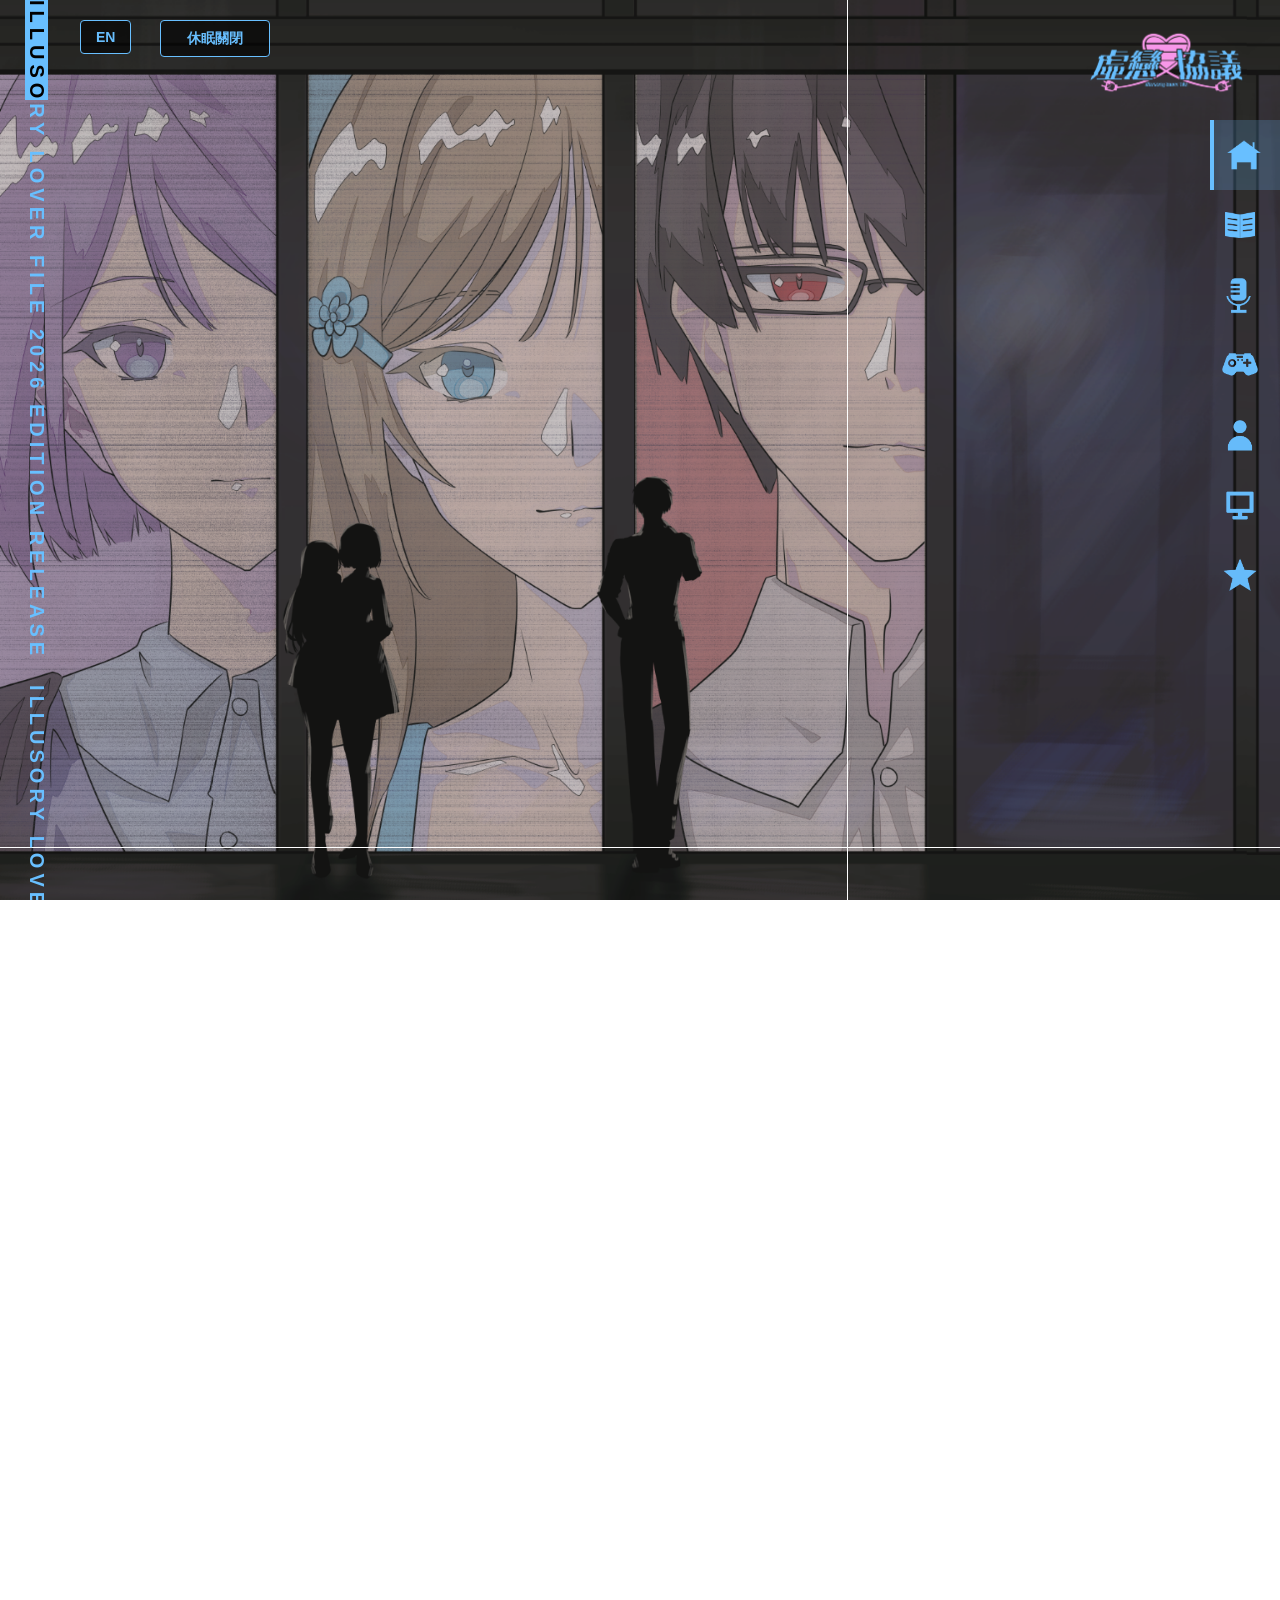
==== 作品導覽網頁/作品導覽網頁.html @ bc8a762a "Add files via upload" ====
<!DOCTYPE html>
 <!-- 宣告網頁為現代 HTML5 標準文件，強迫瀏覽器以最高標準模式進行排版與渲染 -->
<html lang="zh-TW">
<!-- 宣告網頁語言為繁體中文（台灣），有利於搜尋引擎爬蟲進行精準網頁分類 -->
<head>
    <!-- 開啟網頁標頭容器，用來存放全站的 Meta 設定、標題、外部樣式表與效能預解析通道 -->
    <meta charset="UTF-8"> <!-- 指定全網頁檔案編碼為國際標準的 UTF-8，徹底根除多國語言切換時可能發生的亂碼地雷 -->
    <meta name="viewport" content="width=device-width, initial-scale=1.0, viewport-fit=cover">
    <!-- 終極正確修正：徹底拔除 HTML 內部的 user-scalable 寫法，回歸最乾淨的標準 1.0 倍原尺寸視口宣告，將多點觸控防禦主權全權交棒給 JavaScript -->
    <title>虛戀協議作品導覽</title> <!-- 設定瀏覽器分頁與搜尋引擎搜尋結果中顯示的網頁主標題名稱 -->
    <!-- ==========================================
         行動端全螢幕應用程式與系統狀態列設定
         ========================================== -->
    <meta name="mobile-web-app-capable" content="yes"> <!-- 行動端應用程式核心：允許網頁在加入主畫面後以獨立的 WebApp 模式運行，100% 解鎖全螢幕 -->
    <meta name="apple-mobile-web-app-status-bar-style" content="black-translucent"> <!-- iOS 專用防線：將 iPhone 頂部狀態列改為半透明，讓網頁大背景向上填滿至螢幕頂端 -->
    <!-- ==========================================
         外部資源引入與最高優先權背景圖預載通道
         ========================================== -->
    <link rel="apple-touch-icon" href="./icon/LOGO_1.png"> <!-- iOS 專用桌布圖示：指派使用者將此網頁「加入主畫面」時出現在手機桌面上的專屬圖示路徑 -->
    <link rel="stylesheet" href="./style.css"> <!-- 引入全站的核心外部樣式表檔案，載入剛剛優化好的 RWD 媒體查詢與吸附排版 -->
    <link rel="preload" as="image" href="./info/遊戲主視覺.png" fetchpriority="high"> <!-- 效能金鑰：命令瀏覽器在解析 HTML 的第一時間以最高優先權提前下載主視覺大圖 -->
    <!-- ==========================================
         全站非同步媒體來源之網路網域預解析（DNS Prefetch）
         ========================================== -->
    <link rel="dns-prefetch" href="//rss.soundon.fm"> <!-- 網路預解析：提前解析 SoundOn RSS 網域的 DNS，縮短後續非同步音訊抓取時的網路交握延遲 -->
    <link rel="dns-prefetch" href="//storage.soundon.fm"> <!-- 網路預解析：提前解析 SoundOn 實體音訊儲存網域的 DNS，保障 Podcast 切換或首次放音時秒開 -->
    <link rel="dns-prefetch" href="//i.scdn.co"> <!-- 網路預解析：提前解析 Spotify 託管封面圖網域的 DNS，確保 RSS 載入後單集封面圖片的下載快速通道不塞車 -->
</head> <!-- 結束網頁標頭容器，瀏覽器解析至此將正式完成所有初始化預加載設定，準備進入 body 實體內容 -->

<body>

    <!-- ==========================================
     * 橫向引導提示遮罩：初始全域埋線骨架（全通用 JS 圖片動態加載相容版）
     * ========================================== -->
    <div id="orientation-shield" class="screen-orientation-mask">
        <div class="shield-message-box">
            <!-- ⚡ 終極正確新增：埋入一個帶有唯一 ID 且 src 為空的純淨圖片標籤，用來完美承接 JavaScript 的開局動態載入防線，HTML 內 0% 絕不寫死任何固定圖片路徑 -->
            <img id="shieldIconNode" alt="rotate hint" class="shield-icon-img">
            <p id="shieldTextNode" class="shield-text"></p>
        </div>
    </div>

    <!-- 開啟網頁實體... -->
    <!-- 開啟網頁實體內容主體，瀏覽器將開始在此容器內部渲染所有使用者可見的前端互動元件 -->
    <!-- ==========================================
         全站核心底層：固定背景層與圖層外殼
         ========================================== -->
    <div class="fixed-bg" id="bg"></div> <!-- 建立全站固定背景層，搭配 ID 供 JavaScript 依頁面滾動動態切換亮度濾鏡 -->
    <!-- ==========================================
         全域語系管理器：單顆多國語言循環切換按鈕
         ========================================== -->
    <button id="langToggleBtn" onclick="window.LangManager.toggleLanguage()"></button> <!-- 建立語系切換按鈕，綁定點擊事件以非同步驅動全域語言管理器執行循環切換與重新渲染 -->
    <!-- 獨立不休眠按鈕：文字框保持純淨，完全交給 JS 進行動態指派 -->
    <div id="wakeLockBtn" class="wakelock-toggle-btn">
        <span class="wakelock-text"></span>
    </div>


    <!-- ==========================================
         側邊無縫滾動進度條與雙軌跑馬燈文字容器
         ========================================== -->
    <div class="side-marquee">
        <!-- 開啟左側跑馬燈大外框容器，在 CSS 中鎖定極窄寬度以強制文字呈現單排垂直直書排版 -->
        <div id="marquee-indicator"></div> <!-- 建立垂直滾動百分比指示器方框，搭配 CSS 混合模式與 JS 位移實現交疊自動反色特效 -->

        <div class="marquee-track">
            <!-- 開啟垂直文字捲動軌道，在 CSS 中綁定動畫以執行 25 秒的匀速垂直循環拉動 -->
            <div id="marquee-content"></div> <!-- 建立跑馬燈主文字容器，供 JavaScript 透過 textContent 高效注入拼接 10 次的超長多國語言文本 -->
            <div id="marquee-content-clone"></div> <!-- 建立跑馬燈鏡像文字容器，供 JavaScript 注入完全相同的超長文字以達成 100% 視覺無縫循環滾動 -->
        </div> <!-- 結束文字捲動軌道容器 -->
    </div> <!-- 結束側邊跑馬燈大外框容器 -->
    <!-- ==========================================
         獨立 LOGO 顯示盒：綁定點擊開關導覽列事件
         ========================================== -->
    <div class="logo-box" id="logoBtn" style="cursor: pointer;">
        <!-- 建立右上角 LOGO 盒子，綁定 ID 與手勢游標以供 JavaScript 註冊導覽列開合點擊事件 -->
        <img src="./icon/LOGO_1.png" alt="LOGO"> <!-- 嵌入 LOGO 實體圖片，搭配 CSS 自動 100% 填滿外層 180 像素的 logo-box 容器 -->
    </div> <!-- 結束獨立 LOGO 顯示盒 -->
    <!-- ==========================================
         右側導覽列容器：智慧型多語系選單
         ========================================== -->
    <nav id="nav-container">
        <!-- 開啟右側導覽列大框架，搭配 ID 供選單自由收縮核心進行 nav-open 樣式類別的動態切換 -->
        <div class="nav-links" id="navList"></div> <!-- 建立導覽連結清單的實體容器，由 JavaScript 的 renderNav 函式依語系首次載入時動態注入 HTML 骨架 -->
    </nav> <!-- 結束右側導覽列容器 -->
    <!-- ==========================================
         分頁內容大外殼與實體頁面區塊設定
         ========================================== -->
    <div id="scroll-wrapper">
        <!-- 開啟全站分頁內容的總包裹外殼，集中管理內部的多個滾動吸附頁面 -->
        <section id="sec0"></section> <!-- 1. Home (純背景)：建立第 0 頁純景觀首頁，作為網頁開啟時的首次載入與雙重動畫幀強制歸位鎖定點 -->

        <section id="sec1">
            <!-- 開啟第 1 頁策展理念分頁，在 CSS 中強制鎖定 100vh 滿版高度並對齊垂直吸附點 -->
            <div class="content-box">
                <!-- 開啟全站通用內容方框，在 CSS 中鎖定深色半透明背景、圓角與 0.8 秒平滑進場貝氏曲線動畫 -->
                <h1>策展理念</h1> <!-- 建立策展理念主標題，由 JavaScript 首次載入或語系改變時透過 textContent 自動改寫純文字 -->
                <p class="sub-title">Team Overview & Vision</p> <!-- 建立副標題文字標籤，在 CSS 中微調負外邊距以向上拉近與大標題的視覺階層距離 -->
                <p class="p-text">這裡填寫原本的簡介內文敘述...</p> <!-- 建立介紹內文段落標籤，在 CSS 中設定 1.7 倍行高與左右對齊，供 JavaScript 指派多國語言長文本 -->
            </div> <!-- 結束內容方框 -->
        </section> <!-- 結束第 1 頁策展理念分頁 -->
        <!-- ==========================================
        分頁內容中的 sec2 部分：Podcast 節目展示分頁
        ========================================== -->
        <section id="sec2">
            <!-- 開啟第 2 頁 Podcast 節目分頁，在 CSS 中強制鎖定 100vh 滿版高度並對齊垂直吸附點 -->
            <div class="content-box">
                <!-- 開啟內容方框，在 CSS 中鎖定深色半透明背景與 0.8 秒平滑進場貝氏曲線動畫 -->
                <h1 id="podcastSectionTitle"></h1> <!-- 建立大標題節點，搭配唯一 ID 供 JavaScript 在畫面重繪時透過 textContent 自動注入當前語系文字 -->

                <div class="podcast-wrapper" id="podcast-container">
                    <!-- 建立 Podcast 列表大框架，搭配 ID 供 JavaScript 的 renderPodcastList 函式依語系自動渲染清單與原生播放器 -->
                    <p style="color: #666; padding: 20px;">載入中...</p> <!-- 建立初始佔位文字段落，在 RSS 非同步資料流讀取完成前作為緩衝提示，隨後會被 innerHTML 完全覆蓋 -->
                </div> <!-- 結束 Podcast 列表大框架 -->
            </div> <!-- 結束內容方框 -->
        </section> <!-- 結束第 2 頁 Podcast 節目分頁 -->
        <!-- ==========================================
        分頁內容中的 sec3 部分：遊戲介紹分頁
        ========================================== -->
        <section id="sec3">
            <!-- 開啟第 3 頁遊戲介紹分頁，在 CSS 中強制鎖定 100vh 滿版高度並對齊垂直吸附點 -->
            <div class="content-box">
                <!-- 開啟內容方框，在 CSS 中鎖定深色半透明背景與 0.8秒平滑進場貝氏曲線動畫 -->
                <h1>遊戲介紹</h1> <!-- 建立遊戲介紹主標題，由 JavaScript 首次載入或語系改變時透過 textContent 自動改寫純文字 -->
                <p class="sub-title">Team Overview & Vision</p> <!-- 建立副標題文字標籤，在 CSS 中微調負外邊距以向上拉近與大標題的視覺階層距離 -->
                <p class="p-text">這裡填寫原本的簡介內文敘述...</p> <!-- 建立介紹內文段落標籤，在 CSS 中設定 1.7 倍行高與左右對齊，供 JavaScript 指派多國語言長文本 -->
            </div> <!-- 結束內容方框 -->
        </section> <!-- 結束第 3 頁遊戲介紹分頁 -->
        <!-- ==========================================
         分頁內容中的 sec4 部分：角色介紹分頁
         ========================================== -->
        <section id="sec4">
            <!-- 開啟第 4 頁角色介紹分頁，在 CSS 中強制鎖定 100vh 滿版高度並對齊垂直吸附點 -->
            <div class="content-box" id="char-content">
                <!-- 開啟內容方框並綁定 ID，作為 JavaScript 初始化時灌入克隆結構的實體目標容器 -->
                <!-- JS 會將填充好的模板放入這裡 -->
            </div> <!-- 結束內容方框 -->
        </section> <!-- 結束第 4 頁角色介紹分頁 -->
        <!-- ==========================================
         角色區獨立模板宣告：HTML5 離線網頁範本結構
         ========================================== -->
        <template id="char-template">
            <!-- 宣告獨立模板，綁定 ID 供 JavaScript 的 renderChar 函式在網頁首次載入時執行深層克隆 -->
            <h1 class="char-section-title">角色展示</h1> <!-- 建立功能標題，在 CSS 中已設定為 display: none 以在畫面上完美隱藏 -->
            <div class="char-layout">
                <!-- 開啟角色展示主佈局，在 CSS 中設定相對定位、1100 像素最大寬度與 pointer-events 穿透鎖 -->
                <div class="char-img-side">
                    <!-- 開啟角色大圖展示區，在 CSS 中設定絕對定位與 bottom 負值，強迫立繪巨幅下沉呈現 -->
                    <img class="main-img" src="" alt="character"> <!-- 建立大立繪圖片標籤，搭配 CSS 硬體加速與優化對比度，供 JS 動態更新 src 路徑 -->
                </div> <!-- 結束角色大圖展示區 -->
                <div class="char-info-side">
                    <!-- 開啟右側毛玻璃資訊窗，在 CSS 中設定 15 像素平滑模糊、左側主題藍裝飾條與高強度半透明背景 -->
                    <h2 class="char-name-title"></h2> <!-- 建立角色名字標題，在 CSS 中設定 42 像素極粗字體與外發光陰影，供 JS 透過 textContent 寫入內容 -->
                    <p class="p-text char-intro"></p> <!-- 建立介紹與台詞段落，融合通用內文樣式，在 CSS 中設定 1.8 倍行高與 inter-word 單字兩端對齊 -->
                </div> <!-- 結束角色介紹資訊窗 -->
            </div> <!-- 結束角色展示主佈局 -->
            <div class="char-btn-wrap"></div> <!-- 建立頭像切換按鈕群組容器，在 CSS 中設定 100% 垂直置中與 pointer-events: auto 開放點擊 -->
        </template> <!-- 結束角色區獨立模板宣告 -->
        <!-- ==========================================
             分頁內容中的 sec5 部分：遊戲 A 展示分頁
             ========================================== -->
        <section id="sec5" class="game-zero">
            <!-- 開啟第 5 頁遊戲 A 展示分頁，在 CSS 中強制鎖定 100vh 滿版高度並對齊垂直吸附點 -->
            <div class="content-box game-container-box">
                <!-- 開啟內容方框並疊加容器類別，作為 JavaScript 的 renderGameDemoVideos 函式在首次載入時動態注入影片結構的目標容器 -->
                <h1 class="game-title">視覺小說展示</h1> <!-- 建立大標題節點，搭配 CSS 絕對定位與 translateX 鎖定在容器頂部，供 JS 動態更換為多國語言文字 -->
                <!--<div class="game-embed-viewport">--> <!-- 遭註解掉的內容：預留給未來 iframe 動態內嵌遊戲的網頁視窗包裹容器，目前不啟用 -->
                <!-- 遊戲會直接在這裡加載 --> <!-- 單行註解：說明未來 iframe 遊戲框架的載入進入點 -->
                <!--<iframe id="game-frame-5" allow="autoplay; microphone; camera; focus-without-user-activation" src="..."></iframe>--> <!-- 遭註解掉的內容：預留給遊戲 A 的實體 iframe 標籤與音訊權限設定，目前不啟用 -->

            </div> <!-- 結束內容方框 -->
        </section> <!-- 結束第 5 頁遊戲 A 展示分頁 -->
        <!-- ==========================================
             分頁內容中的 sec6 部分：遊戲 B 展示分頁
             ========================================== -->
        <section id="sec6">
            <!-- 開啟第 6 頁遊戲 B 展示分頁，在 CSS 中強制鎖定 100vh 滿版高度並對齊垂直吸附點 -->
            <div class="content-box game-container-box">
                <!-- 開啟內容方框並疊加容器類別，作為 JavaScript 的 renderGameDemoVideos 函式在首次載入時動態注入影片結構的目標容器 -->
                <h1 class="game-title">寂寞流星雨展示</h1> <!-- 建立大標題節點，搭配 CSS 絕對定位與 translateX 鎖定在容器頂部，供 JS 動態更換為多國語言文字 -->
                <!--<div class="game-embed-viewport">
                    <iframe id="game-frame-6" allow="autoplay; microphone; camera; focus-without-user-activation" src="..."></iframe>

                </div>-->
                <!-- 以上四行皆遭註解：預留給遊戲 B（寂寞流星雨）的 iframe 實體網頁載入外殼與權限宣告，目前不啟用 -->
            </div> <!-- 結束內容方框 -->
        </section> <!-- 結束第 6 頁遊戲 B 展示分頁 -->
        <!--<section id="sec7">
            <div class="content-box" id="staff-content">-->
        <!-- JS 會將內容渲染至此 -->
        <!--</div>
        </section>-->
    </div> <!-- 完美閉合：上一輪開頭定義的 <div id="scroll-wrapper"> 全站分頁內容總包裹大外殼，將所有滿版 section 順利收入同一個捲動作用域中 -->
    <!-- ==========================================
         核心控制組件：依序引入獨立多國語言與主網頁互動邏輯腳本
         ========================================== -->
    <script src="./config.js"></script> <!-- 核心優化：優先加載多國語言與語系管理核心設定檔，在全域 window 物件上搶先初始化完備 translations 與 LangManager 資源 -->
    <script src="./script.js"></script> <!-- 核心優化：隨後加載主網頁前端核心互動邏輯腳本，0 秒接收 languageChanged 事件通知並啟動全站 DOM 樹的調度渲染 -->

</body> <!-- 閉合網頁實體內容主體容器，全站所有 HTML 骨架與功能節點在此正式宣告加載完畢，完成瀏覽器的物理像素繪製 -->
</html>
---- 作品導覽網頁/style.css ----
/* ==========================================
 * 全站基礎樣式初始化與盒模型設定
 * ========================================== */
* {
    margin: 0; /* 清除元素原生外邊距 */
    padding: 0; /* 清除元素原生內邊距 */
    box-sizing: border-box; /* 寬高計算涵蓋邊框內邊距，防止撐破排版 */
    font-family: "Microsoft JhengHei", sans-serif; /* 全站優先微軟正黑體，降級採用常規無襯線字體 */
    scroll-behavior: smooth; /* 點擊導覽連結時啟用原生平滑捲動 */
}

/* ==========================================
 * 網頁主體設定：滿版高度鎖（復原滾輪吸附關鍵）
 * ========================================== */
html, body {
    height: 100%; /* 強制鎖定 100% 視窗高度，復原並防止滾輪吸附失效 */
    width: 100%; /* 強制鎖定 100% 視窗寬度，限制全站大框架範圍 */
    margin: 0; /* 清除 html 與 body 根節點的外邊距 */
    padding: 0; /* 清除 html 與 body 根節點的內邊距 */
    scroll-snap-type: y mandatory; /* 開啟 Y 軸垂直方向強制滿版吸附，對齊頁面邊界 */
    scroll-behavior: smooth; /* 再次宣告平滑滾動，雙重確保點擊跳轉保有流暢滑行感 */
    -webkit-overflow-scrolling: touch; /* iOS 行動端專用防禦鎖：優化並開啟彈性慣性滑動 */
    overflow-y: auto; /* 允許 Y 軸滾動，確保吸附核心與 JS 監控精準抓取滾輪事件 */
    overflow-x: hidden; /* 隱藏 X 軸溢出，100% 根除網頁左右晃動與碎圖的致命地雷 */
    cursor: default; /* 設定預設游標，修正 iOS 全景當作可點擊物件時的渲染判定 */
    -webkit-tap-highlight-color: transparent; /* 徹底抹除 iOS/Android 觸控點擊背景時原生的半透明藍黑陰影塊 */
    /* 觸控選取隔離鎖：強制全平台瀏覽器沒收文字反藍全選複製的主權，徹底根除連點時引發的生硬網頁反白破綻 */ 
    -webkit-user-select: none; /* 針對蘋果行動端與電腦端核心：強勢沒收 iPhone 與 Mac 的觸控文字長按反白選取特權 */
    -moz-user-select: none; /* 針對火狐核心：強勢沒收火狐瀏覽器的文字反白選取特權 */
    -ms-user-select: none; /* 針對微軟舊版核心：強勢沒收舊款網頁引擎的文字反白選取特權 */
    user-select: none; /* 全平台標準規範：強制全站文字與按鈕呈現不可被複製選取的實體遊戲介面高質感 */
}

img {
    /* ❌ 徹底關閉 iOS / Safari 長按圖片時彈出的「儲存、複製、分享」原生系統選單 */
    -webkit-touch-callout: none !important;
    /* ❌ 禁用全平台使用者的圖片選取與滑鼠拖曳行為（防止拖跑或選取藍底） */
    -webkit-user-select: none !important;
    user-select: none !important;
}


/* ==========================================
 * 區塊設定：必須為滿版且具備吸附對齊點
 * ========================================== */
section, .section {
    height: 100vh; /* 強制每一個區塊嚴格等於 100% 視窗高度，復原並保障滾輪能精準吸附 */
    width: 100%; /* 強制區塊寬度限制為 100% 滿版，防止排版橫向溢出 */
    scroll-snap-align: start; /* 設定 CSS 滿版吸附的對齊點為該區塊的頂端 */
    scroll-snap-stop: always; /* 移動端專用防禦鎖：強迫滾輪滑動時停留在當前頁面，防止 iOS 快速滑動直接連跳數頁 */
    box-sizing: border-box; /* 內部元件寬高計算涵蓋邊框與內邊距，雙重保險確保內部排版正常 */
}

/* ==========================================
 * 固定背景層（iOS 像素級秒開、零塞車終極版）
 * ========================================== */
.fixed-bg {
    position: fixed; /* 將背景層死死固定在視窗最頂層，不隨網頁滾動而發生位移 */
    top: 0; /* 固定在視窗最頂端（Y軸坐標為 0） */
    left: 0; /* 固定在視窗最左端（X軸坐標為 0） */
    width: 100vw; /* 強制寬度完全覆蓋瀏覽器的 100% 視窗寬度 */
    height: 100vh; /* 強制高度完全覆蓋瀏覽器的 100% 視窗高度 */
    z-index: 0; /* 設定層級為 0，作為底層框架容器 */
    pointer-events: none; /* 穿透鎖定：讓滑鼠與觸控事件完全穿透此圖層，防止攔截下方的網頁點擊與滾動 */
    transition: filter 1s ease; /* 完美保留：設定濾鏡在 1 秒內平滑漸變，確保原本的背景淡入或亮度切換特效完美運作 */
    filter: brightness(1.5); /* 初始設定背景亮度濾鏡為 1.5 倍（150% 亮度） */
    -webkit-transform: translate3d(0, 0, 0); /* 針對 Safari/iOS 核心強迫啟用 GPU 硬體加速，為圖片渲染開路 */
    transform: translate3d(0, 0, 0); /* 針對現代瀏覽器強迫啟用 3D 硬體加速，徹底杜絕畫面滾動時的閃爍與卡頓 */
}

    /* ==========================================
 * 終極防禦核心：利用偽元素把大圖死死焊在獨立圖層中
 * ========================================== */
    .fixed-bg::before {
        content: ""; /* 初始化偽元素必備的空內容欄位 */
        position: absolute; /* 將偽元素設定為絕對定位，死死貼合父層大框架 */
        top: 0; /* 貼齊容器最頂端 */
        left: 0; /* 貼齊容器最左端 */
        width: 100%; /* 寬度 100% 完美覆蓋父層 */
        height: 100%; /* 高度 100% 完美覆蓋父層 */
        background: url('./info/遊戲主視覺.png') no-repeat center center/cover; /* 關鍵修正：圖片網址改寫在這裡！設定背景圖不重複、置中對齊且自動等比例滿版覆蓋 */
        background-attachment: scroll; /* 關鍵修正：使用 scroll 屬性，徹底切斷 iOS 特有的 background-attachment: fixed 滾動重繪陷阱，記憶體消耗直接降到 0 */
        -webkit-transform: translate3d(0, 0, 0); /* 強迫 iPhone 針對這張主視覺大圖單獨啟用獨立的 GPU 圖層特效渲染 */
        transform: translate3d(0, 0, 0); /* 強迫現代瀏覽器針對偽元素啟用 3D 硬體加速，保障滾動效能 */
        image-rendering: -webkit-optimize-contrast; /* 針對 Safari/WebKit 核心強制啟用對比度快取優化，讓背景圖片在高解析度螢幕下顯得極致銳利清晰 */
        z-index: -1; /* 將圖片層級壓在偽元素內部最底層，防止遮擋 any 前景物件 */
    }

/* ==========================================
 * 轉向提示遮罩：初始全域隱形狀態
 * ========================================== */
#orientation-shield {
    position: fixed; /* 將提示遮罩固定在螢幕特定座標，不隨網頁滾動位移 */
    top: 0; /* 貼齊視窗最頂端 */
    left: 0; /* 貼齊視窗最左端 */
    width: 100vw; /* 強制遮罩寬度佔滿 100% 視窗物理寬度 */
    height: 100vh; /* 強制遮罩高度佔滿 100% 視窗物理高度 */
    background: #0d0d0d; /* 賦予極致深色純黑背景，完美遮擋後方的遊戲主要呈現內容 */
    z-index: 9999; /* 設定層級為極高的 9999，確保其能霸道地浮在全站所有導覽列與實機影片之上 */
    display: none; /* 預設在常規寬螢幕或橫屏環境下完全隱形不見，不干涉任何桌機測試 */
    align-items: center; /* 水平軸絕對置中，維持提示文字的視覺重心平穩 */
    justify-content: center; /* 垂直軸絕對置中，維持提示文字的視覺重心平穩 */
}

/* ⚡ 終極正確新增：提示內容包裹盒子，強迫內部動態生成的圖片與文字垂直上下堆疊編排 */
.shield-message-box {
    display: flex; /* 啟用彈性盒子佈局，集中管理內部的提示圖片與多語系文字 */
    flex-direction: column; /* 強制軸向為垂直縱向排列，讓去背提示圖與下方文字永遠保持流暢的上下排隊結構 */
    align-items: center; /* 強迫內部的圖片與文字在水平方向絕對居中對齊，徹底根除左右錯位破版 */
}

/* ⚡ 終極正確新增：提示去背圖片專屬尺寸防護鎖，物理鎖定寬度與下邊距呼吸空間 */
.shield-icon-img {
    width: 80px; /* 尺寸防護優化：強制規範去背提示圖片的寬度為 80 像素，可根據您的視覺喜好自由微調此大小數值 */
    height: auto; /* 保持高度依比例自動縮放，確保不規則去背素材絕對不發生 any 擠壓拉伸變形 */
    margin-bottom: 18px; /* 設定下方外邊距 18 像素，與下方即時注入的多語系純文字拉開最舒適大氣的閱讀間距 */
    display: block; /* 轉為區塊元素，消除圖片底部原生的微小間隙縫隙 */
}

.shield-text {
    color: #68BFFF; /* 將提示警示文字的字體顏色指派為標誌性的霓虹主題藍色 */
    font-size: 16px; /* 設定提示字型大小為精緻、清晰的 16 像素 */
    font-weight: bold; /* 字體設定為粗體，增加警示視覺分量 */
    text-align: center; /* 強迫文字水平居中編排 */
    letter-spacing: 2px; /* 設定字距為 2 像素，留出舒適的呼吸感 */
}

/* ==========================================
 * 終極正確相容：當瀏覽器偵測到裝置寬高比例小於等於 1.3 : 1（包含正方形 1:1、完全直屏）時
 * ========================================== */
@media screen and (max-aspect-ratio: 13/10) {
    #orientation-shield {
        display: flex; /* 提早判定優化：利用最大寬高比例裁切鎖，只要畫面一縮到正方形或接近直立，0 秒立刻提前霸道彈出純黑遮罩 */
    }
}

/* ==========================================
 * 單顆語系切換按鈕：左上方固定定位
 * ========================================== */
#langToggleBtn {
    position: fixed; /* 將按鈕死死固定在螢幕特定坐標，不隨全網頁滾動而發生位移 */
    top: 20px; /* 距離視窗最頂端 20 像素 */
    left: 80px; /* 改為距離螢幕左側 80 像素，完美避開最左側可能被干涉的區域 */
    z-index: 9999; /* 確保按鈕層級居於最高權限，永遠浮在網頁所有元素與導覽列的最上層 */
    padding: 8px 15px; /* 設定按鈕的精緻內邊距，提供合適的觸控與視覺點擊範圍 */
    font-size: 14px; /* 設定按鈕文字大小為 14 像素 */
    font-weight: bold; /* 設定字體粗細為粗體，提升多國語言的可讀性 */
    color: #68BFFF; /* 主題藍色文字：設定按鈕預設的精緻霓虹藍文字顏色 */
    background: rgba(0, 0, 0, 0.6); /* 半透明黑背景，完美融入深色主題並確保在各種背景下文字都清晰可見 */
    border: 1px solid #68BFFF; /* 設定 1 像素寬的主題藍細邊框，增添賽博龐克科技質感 */
    border-radius: 4px; /* 設定 4 像素的微圓角，讓按鈕邊框顯得扎實內斂 */
    cursor: pointer; /* 當滑鼠懸停於按鈕上方時，游標自動切換為點擊型手指圖示 */
    transition: all 0.2s ease; /* 加上平滑的過渡動畫：設定所有樣式屬性在 0.2 秒內以緩和曲線觸發變色反饋 */
}

    /* ==========================================
 * 按鈕交互狀態：滑鼠懸停與 iOS 點擊時的視覺反饋
 * ========================================== */
    #langToggleBtn:hover {
        background: #68BFFF; /* 當滑鼠懸停或觸碰點擊時，按鈕背景立刻填滿主題霓虹藍色 */
        color: #000; /* 當滑鼠懸停或觸碰點擊時，內文顏色同步轉為純黑色以產生高對比反差 */
    }

/* ==========================================
 * 獨立不休眠按鈕：左上方固定定位（內建固定尺寸與 transform 調整面板）
 * ========================================== */
#wakeLockBtn {
    position: fixed; /* 100% 複製語系鈕：死死固定在螢幕特定坐標，不隨網頁滾動移位 */
    top: 20px; /* 100% 複製語系鈕：高度距離視窗最頂端 20 像素 */
    left: 80px; /* 100% 複製語系鈕：起跑點距離螢幕左側 80 像素 */
    z-index: 9999; /* 100% 複製語系鈕：確保權限最高，永遠浮在網頁所有元素最上層 */
    /* 專屬排版調整面板（請直接修改下方數值進行物理位移與縮放）：
       1. translate(60px, 0px) ：第一個控制左右，因為左側語言鈕有寬度，此處預設填入 60px 直接將按鈕往右推開，完美避開重疊。
       2. scale(1.0)          ：控制按鈕整體的放大與縮小。 */
    transform: translate(80px, 0px) scale(1.0);
    /* 🚀 物理尺寸硬鎖定：直接用絕對寬高卡死坑位，100% 防止多語系切換時按鈕忽大忽小 */
    width: 110px; /* 📐 尺寸防護：依據文字長度精準鎖定黃金寬度 */
    height: 37px; /* 📐 尺寸防護：精準對齊您的語言切換按鈕物理總高度 */
    /* 空間防護鏈：強制單行橫向展開，確保圖案與文字完美水平置中對齊 */
    display: inline-flex;
    align-items: center;
    justify-content: center;
    white-space: nowrap; /* 核心阻斷：徹底杜絕文字被壓縮或自動換行 */
    gap: 8px; /* 空間撐開後，gap 將 100% 恢復完美的圖案與文字留白手感 */
    /* 視覺外觀同步（完美融入您的深色霓虹賽博龐克主題） */
    font-size: 14px; /* 同步語系鈕：設定按鈕文字大小為 14 像素 */
    font-weight: bold; /* 同步語系鈕：設定字體粗細為粗體，提升可讀性 */
    color: #68BFFF; /* 預設為純白文字，便於跟左側的主題藍做視覺區隔 */
    background: rgba(0, 0, 0, 0.6); /* 同步語系鈕：半透明黑背景，確保在各種背景下清晰可見 */
    border: 1px solid #68BFFF; /* 將預設邊框同步為左側語言鈕的主題霓虹藍色 */
    border-radius: 4px; /* 同步語系鈕：設定 4 像素微圓角，顯得扎實內斂 */
    cursor: pointer; /* 當滑鼠懸停時，游標自動切換為點擊型手指圖示 */
    touch-action: manipulation; /* 全站最高觸控防線：沒收 iOS 雙擊放大行為 */
    transition: all 0.2s ease; /* 同步語系鈕：設定所有樣式屬性在 0.2 秒內以緩和曲線觸發反饋 */
}

    /* 当不休眠功能成功启动时点亮的 active 外观 */
    #wakeLockBtn.active {
        background: #68BFFF; /* 主題藍色 100% 填滿背景 */
        border-color: #68BFFF; /* 邊框同步轉為主題藍色 */
        color: #000; /* 內部文字與燈泡圖標強制反黑 */
    }

    /* 獨立按鈕常規狀態下的滑鼠懸停與 iOS 點擊交互視覺反饋 */
    #wakeLockBtn:hover {
        background: #68BFFF; /* 常規狀態下懸停一樣填滿主題藍色 */
        color: #000000; /* 文字與圖標同步反黑 */
        border-color: #68BFFF; /* 邊框變換為主題藍色 */
    }

    /* 當已經成功啟動且滑鼠再次懸停（Hover）時的交叉視覺防護 */
    #wakeLockBtn.active:hover {
        background: #68BFFF;
        color: #000000;
        border-color: #68BFFF;
    }

/* 小燈泡圖標微調，強制區塊特徵，防止與文字字頻基線錯位 */
.wakelock-icon {
    font-size: 16px;
    display: flex;
    align-items: center;
}



/* ==========================================
 * 1. 跑馬燈外層容器：固定在左側，寬度窄小確保單排顯示
 * ========================================== */
.side-marquee {
    position: fixed; /* 將跑馬燈大外框固定在視窗特定坐標，不隨全網頁滾動而發生位移 */
    left: 25px; /* 距離螢幕左側固定 25 像素 */
    top: 0; /* 貼齊視窗最頂端 */
    height: 100vh; /* 佔滿視窗高度：強制將側邊軌道拉伸為 100% 視窗物理高度 */
    width: 23px; /* 寬度設窄，確保文字不會排成兩排：將寬度精密限制在 23 像素以內 */
    z-index: 3000; /* 確保在最上層：高層級覆蓋權限，確保跑馬燈能浮在 section 與背景圖之上 */
    overflow: hidden; /* 隱藏溢出的文字內容：將超長文字軌道在可視高度之外的溢出部分完全抹除 */
    display: flex; /* 啟用彈性盒子佈局，方便內部軌道對齊 */
    justify-content: left; /* 讓內部的文字軌道水平置中：使文字容器向側邊軌道左側靠攏 */
}

/* ==========================================
 * 2. 藍色直角方框 (指示器)
 * ========================================== */
#marquee-indicator {
    position: absolute; /* 相對定位於父層側邊欄，以便利用 JS 隨滾動百分比上下滑移 */
    top: 0; /* 初始坐標貼齊側邊欄最頂端 */
    left: 0; /* 初始坐標貼齊側邊欄最左端 */
    width: 100%; /* 寬度填滿側邊容器：寬度自動 100% 撐滿 23 像素的側邊欄 */
    height: 100px; /* 方框高度：強制將滾動指示滑塊高度設定為 100 像素 */
    background-color: #68BFFF; /* 使用主題藍色：賦予滑塊標誌性的主題霓虹藍色 */
    border-radius: 0; /* 確保為直角樣式：將圓角徹底重設為 0 以維持硬派科技感 */
    z-index: 10; /* 層級高於文字，才能產生反色效果：將圖層浮在文字軌道上方 */
    pointer-events: none; /* 讓滑鼠點擊穿透：使滑鼠事件完全穿透此滑塊，防止阻擋側邊的點擊行為 */
    mix-blend-mode: difference; /* 核心功能：混合模式。當此方框覆蓋在藍色文字上時，會自動產生顏色反轉（反黑/反白），實現高階差值視覺特效 */
}

/* ==========================================
 * 3. 文字捲動軌道
 * ========================================== */
.marquee-track {
    display: block; /* 改為區塊元素，確保文字上下銜接：讓多組跑馬燈文本呈垂直上下堆疊結構 */
    writing-mode: vertical-rl; /* 設定文字為垂直排列：開啟原生直書文字排版模式 */
    animation: scroll-vertical-loop 25s linear infinite; /* 設定動畫：名稱(scroll-vertical-loop) 時間(25s) 線性(linear) 無限循環(infinite)，綁定垂直無縫動畫 */
}

/* ==========================================
 * 4. 文字內容樣式
 * ========================================== */
#marquee-content, #marquee-content-clone {
    font-size: 20px; /* 設定跑馬燈文字大小為 20 像素 */
    font-weight: bold; /* 字體設定為粗體，增加垂直直書的視覺分量 */
    letter-spacing: 5px; /* 設定字距為 5 像素，留出舒適且均勻的呼吸感 */
    color: #68BFFF; /* 預設文字顏色為主體藍：將文字字體顏色指定為霓虹主題藍 */
    white-space: nowrap; /* 強制文字不換行：鎖定文字在直書模式下不會非預期斷行 */
    display: block; /* 確保層疊排版：再次強化區塊元素特徵，讓主內文與克隆文本無縫咬合 */
    transform: translateX(-1.3px); /* 文字位置直接調整點：這是最直接控制文字左右位置的獨立屬性。負數值如 -1px、-2px 會把文字往左邊拉，正數值如 1px、2px 會把文字往右邊推。請根據實機畫面的視覺效果微調此處的數字，直到文字完美卡在藍色方框的中心線為止 */
}

/* ==========================================
 * 5. 垂直無縫循環動畫
 * ========================================== */
@keyframes scroll-vertical-loop {
    0% {
        transform: translateY(0); /* 動態開局：文字軌道維持在預設的垂直起始坐標點 */
    }

    100% {
        transform: translateY(-50%); /* 當拉到 -50%（第一組文字完全消失）時瞬間重置回 0%，動態結尾實現 100% 視覺無縫循環 */
    }
}

/* ==========================================
 * 右上角 LOGO 獨立顯示盒：固定外殼佈局
 * ========================================== */
.logo-box {
    position: fixed; /* 將 LOGO 盒子死死固定在螢幕特定坐標，不隨全網頁滾動而發生位移 */
    top: 0px; /* 貼齊視窗最頂端（Y軸坐標為 0） */
    right: 23px; /* 距離螢幕右側固定 23 像素，與左側跑馬燈進行視覺對稱對齊 */
    width: 180px; /* 強制將 LOGO 的顯示盒總寬度固定限制在 180 像素 */
    z-index: 10000 !important; /* 終極防線：使用最高優先權將層級提到一萬層，確保超越按鈕與全站所有選單 */
    pointer-events: auto; /* 穿透鎖定：開啟並恢復常規滑鼠與觸控事件的接收權限，防止點擊穿透失靈 */
    cursor: pointer; /* 設定游標為點擊手指型，提示使用者此區塊具備點擊互動可能性 */
    -webkit-tap-highlight-color: transparent; /* 行動端專用防禦：彻底抹除在 iOS 裝置上觸控點擊此區塊時原生的半透明灰色陰影塊 */
}

    /* ==========================================
 * LOGO 內部實體圖片：自適應縮放控制
 * ========================================== */
    .logo-box img {
        width: 100%; /* 強制圖片寬度 100% 自適應填滿外層 180 像素的 logo-box 容器 */
        height: auto; /* 高度設定為自動自適應（auto），確保 LOGO 圖片維持完美的原生高寬比 */
        object-fit: contain; /* 設定圖片縮放模式為完整包含（contain），防止圖片發生 any 非預期的拉伸或變形 */
        pointer-events: none; /* 穿透鎖定：禁止針對圖片元素本身的滑鼠事件觸發，確保事件向外傳遞或穿透 */
    }


/* ==========================================
 * 右側半透明導覽列：初始狀態大框架佈局
 * ========================================== */
nav {
    position: fixed; /* 將導覽列框架固定在螢幕特定坐標，不隨全網頁滾動而發生位移 */
    right: 0; /* 貼齊視窗最右端 */
    top: 0; /* 貼齊視窗最頂端 */
    height: 100%; /* 強制導覽列高度 100% 縱向佔滿整個瀏覽器視窗 */
    width: 70px; /* 設定預設未展開狀態下的導覽列物理寬度為 70 像素 */
    background: rgba(0, 0, 0, 0); /* 修改點：預設背景設為完全透明 (alpha 值為 0)，確保平常不遮擋遊戲主視覺畫面 */
    display: flex; /* 啟用彈性盒子佈局，方便內部選單進行垂直方向對齊 */
    flex-direction: column; /* 設定選單佈局方向為垂直縱向排列 */
    align-items: center; /* 讓內部所有導覽項目在水平方向居中對齊 */
    z-index: 1000; /* 設定層級為 1000，確保其順利浮在 section 與實機影片之上 */
    transition: width 0.3s ease, background 0.3s ease; /* 轉場效果：增加寬度與背景色的平滑過渡，讓選單滑出時呈現優雅緩動感 */
    padding-top: 100px; /* 在頂部保留 100 像素內邊距，完美避開右上角的獨立 LOGO 位置 */
}

    /* 懸停狀態：當滑鼠移入導覽列時 */
    nav:hover {
        width: 220px; /* 當滑鼠移入時，導覽列物理寬度瞬間平滑展開至 220 像素 */
        background: rgba(0, 0, 0, 0.6); /* 展開時顯示原本的半透明深色背景：賦予 60% 黑色透明度以突顯選單文字 */
    }

/* ==========================================
 * 導覽項目 active 狀態：當前所在分頁的高亮提示
 * ========================================== */
.nav-item.active {
    background: rgba(104, 191, 255, 0.2); /* 已修改：主題色半透明背景，點亮目前瀏覽頁面的所屬區塊 */
    border-left: 4px solid #68BFFF; /* 已修改：左側裝飾條改為主題藍，強化視覺定位焦點 */
}

    .nav-item.active .nav-icon {
        transform: scale(1.1); /* 當處於活動狀態時，將 Icon 圖示等比例放大 1.1 倍以產生動態聚焦感 */
    }

    .nav-item.active .nav-text {
        color: #68BFFF; /* 已修改：活動狀態下的文字顏色，將字體顏色指定為霓虹主題藍 */
        opacity: 1; /* 強制不透明度為 1，確保在當前頁面時選單文字清晰明亮 */
    }


/* ==========================================
 * 導覽連結清單：大框架容器佈局樣式
 * ========================================== */
.nav-links {
    display: flex; /* 啟用彈性盒子佈局，管理內部的多個選單連結 */
    flex-direction: column; /* 設定軸向為垂直排列，讓所有導覽項目由上往下依序排隊 */
    width: 100%; /* 寬度 100% 撐滿父層容器空間 */
    margin-top: 20px; /* 設定上方外邊距為 20 像素，與最上方的 LOGO 或頭像拉開距離 */
}

/* ==========================================
 * 通用導覽項目：尺寸排版與間距設定
 * ========================================== */
.nav-item {
    display: flex; /* 啟用彈性盒子佈局，讓內部的圖標容器與文字水平並排 */
    align-items: center; /* 設定垂直方向居中對齊，確保圖標與文字完美水平對齊 */
    padding: 20px 22px; /* 設定上下留白 20 像素、左右留白 22 像素，提供舒適的寬敞點擊區域 */
    color: #fff; /* 設定文字與內容初始顏色為純白色 */
    text-decoration: none; /* 徹底移除 HTML 超連結預設的下劃線 */
    white-space: nowrap; /* 強制選單內容絕對不允許折行，維持完美的單行橫向編排 */
    transition: 0.3s; /* 設定過渡動畫時間為 0.3 秒，讓滑鼠移入時的變色效果流暢 */
    gap: 25px; /* 完美保留原文：設定內部的圖標容器與文字之間的水平間距為 25 像素 */
}

    /* 導覽列懸停效果 */
    .nav-item:hover {
        background: rgba(104, 191, 255, 0.1); /* 已修改：懸停時賦予 10% 透明度的主題微光，增加動態視覺層次 */
        color: #68BFFF; /* 已修改：文字變為霓虹主題藍，提供明顯的點擊互動視覺反饋 */
    }


/* ==========================================
 * 導覽列內部元素：圖標外殼與實體圖片樣式
 * ========================================== */
.nav-icon {
    min-width: 30px; /* 設定圖標外殼最小寬度為 30 像素，防止被拉扯或寬度擠壓變形 */
    height: 30px; /* 固定圖標外殼高度為 30 像素，與寬度維持 1:1 比例 */
    /* margin-right: 20px; 【刪除原文】此處與外層 gap 重複疊加導致空間被破壞，故予以移除 */
    background: transparent !important; /* 強制清除任何背景顏色，保持全透明以融入賽博龐克風格 */
    display: flex; /* 啟用彈性盒子佈局，用於精確置中內部掛載的 img 圖片 */
    align-items: center; /* 垂直居中內部的實體圖標圖片 */
    justify-content: center; /* 水平居中內部的實體圖標圖片 */
    overflow: visible !important; /* 強制允許內部物件溢出顯示，防範因圖片尺寸或投影效果產生切邊 */
    flex-shrink: 0; /* 【關鍵新增】強制瀏覽器「絕對不准擠壓」這個圖標外殼的寬度，確保形狀不走樣 */
}

    .nav-icon img {
        width: 30px !important; /* 強制規範實體圖標圖片寬度為 30 像素，達到跨平台大小絕對對齊 */
        height: 30px !important; /* 強制規範實體圖標圖片高度為 30 像素，達到跨平台大小絕對對齊 */
        display: block !important; /* 轉為區塊元素，消除 inline 圖片底部原生的微小空隙隙縫 */
        object-fit: contain !important; /* 確保圖標圖片等比例縮放不變形，完美呈現原創圖案細節 */
    }
/* ==========================================
 * 導覽列圖標獨立位置與縮放微調控制防線（精準對齊 .nav-item、0% 互不干涉）
 * ========================================== */

/* 🎯 項目 1 獨立控制：首頁 / 回主選單（./icon/按鍵(回主選單).png） */
.nav-links .nav-item:nth-child(1) .nav-icon img {
    transform: scale(1.0) translate(0px, 0px); /* 💡 控制鈕：scale(1.0)為原本大小（1.2為放大1.2倍）；translate第一個0px管理左右，第二個0px管理上下 */
}

/* 🎯 項目 2 獨立控制：策展理念 / 歷史紀錄（./icon/按鍵(歷史紀錄).png） */
.nav-links .nav-item:nth-child(2) .nav-icon img {
    transform: scale(1.0) translate(0px, 0px); /* 💡 控制鈕：scale(1.0)為原本大小（1.2為放大1.2倍）；translate第一個0px管理左右，第二個0px管理上下 */
}

/* 🎯 項目 3 獨立控制：Podcast 節目（./icon/圖標(podcast).png） */
.nav-links .nav-item:nth-child(3) .nav-icon img {
    transform: scale(1.3) translate(-1px, 0px); /* 💡 控制鈕：scale(1.0)為原本大小（1.2為放大1.2倍）；translate第一個0px管理左右，第二個0px管理上下 */
}

/* 🎯 項目 4 獨立控制：遊戲介紹（./icon/圖標(game).png） */
.nav-links .nav-item:nth-child(4) .nav-icon img {
    transform: scale(1.2) translate(0px, 0px); /* 💡 控制鈕：scale(1.0)為原本大小（1.2為放大1.2倍）；translate第一個0px管理左右，第二個 0px管理上下 */
}

/* 🎯 項目 5 獨立控制：角色介紹（./icon/圖標(char).png） */
.nav-links .nav-item:nth-child(5) .nav-icon img {
    transform: scale(1.1) translate(0px, 0px); /* 💡 控制鈕：scale(1.0)為原本大小（1.2為放大1.2倍）；translate第一個0px管理左右，第二個0px管理上下 */
}

/* 🎯 項目 6 獨立控制：視覺小說（./icon/圖標(視覺小說).png） */
.nav-links .nav-item:nth-child(6) .nav-icon img {
    transform: scale(1.1) translate(0px, 0px); /* 💡 控制鈕：scale(1.0)為原本大小（1.2為放大1.2倍）；translate第一個0px管理左右，第二個0px管理上下 */
}

/* 🎯 項目 7 獨立控制：寂寞流星雨（./icon/圖標(流星雨).png） */
.nav-links .nav-item:nth-child(7) .nav-icon img {
    transform: scale(1.2) translate(0px, 0px); /* 💡 控制鈕：scale(1.0)為原本大小（1.2為放大1.2倍）；translate第一個0px管理左右，第二個0px管理上下 */
}


/* ==========================================
 * 導覽列收合狀態：圖標視覺中心微調校正
 * ========================================== */
nav:not(:hover) .nav-icon {
    margin-right: 0 !important; /* 維持原來的縮小隱藏邏輯，當導覽列收合時移除右側外邊距 */
    margin-left: -7px !important; /* 行動端專用微調：利用負向邊距修正收合選單時的圖標視覺水平居中校正，精確抵消過度推力 */
}

/* ==========================================
 * 導覽列文字：隱藏狀態與展開漸變樣式
 * ========================================== */
.nav-text {
    opacity: 0; /* 初始狀態下將透明度設為 0，使其在導覽列未展開時處於隱藏狀態 */
    transition: opacity 0.2s; /* 設定不透明度變化的動畫轉場時間為 0.2 秒 */
    font-weight: bold; /* 字體設定為粗體，顯著強化多國語言導覽列文字的辨識度 */
    white-space: nowrap; /* 關鍵：強制文字絕對不換行、不溢出，維持高階單行橫向呈現 */
    text-align: left; /* 文字靠左對齊，配合導覽列由左至右展開時的整體排版整齊度 */
    flex-shrink: 0; /* 【關鍵新增】金鐘罩屬性：當導覽列變窄或變寬時，強制文字本身「絕對不准被壓扁」 */
}

nav:hover .nav-text {
    opacity: 1; /* 當滑鼠懸停或選單展開時，將文字透明度轉為 1 完整顯現 */
}

/* ==========================================
 * 防破版關鍵：導覽列與文字區塊絕對不能寫死寬度與高度
 * ========================================== */
#nav-container {
    display: flex; /* 啟用彈性盒子佈局，集中管理多國語言選單容器的內部對齊 */
    flex-wrap: wrap; /* 讓英文版字太長時能自動換行，避免擠出螢幕：開啟自動折行防禦 */
    gap: 15px; /* 設定導覽容器內部元件之間的水平與垂直安全間距為 15 像素 */
    z-index: 9990 !important; /* 終極防線：使用最高優先權將層級提到 9990 層，確保超越網頁絕大多數物件 */
}



/* ==========================================
 * 分頁區段設定：統一保留右側導覽列空間
 * ========================================== */
section {
    width: 100vw; /* 強制每個區段頁面的寬度精確等於瀏覽器視窗的 100% 寬度 */
    height: 100vh; /* 強制每個區段頁面的高度精確等於瀏覽器視窗的 100% 高度 */
    scroll-snap-align: start; /* 滾動對齊機制：當頁面滾動靠近時，自動將頂端吸附對齊螢幕 */
    scroll-snap-stop: always; /* 強制滾動一次只能停留在一個區段，防止滑鼠滑過頭：增加操作穩定度 */
    display: flex; /* 啟用彈性盒子，用於垂直與水平置中內容方框 content-box */
    align-items: center; /* 內容在垂直方向上絕對居中，保持視覺核心平穩 */
    justify-content: center; /* 內容在水平方向上絕對居中，維持全滿版版面整齊 */
    padding-right: 70px; /* 關鍵排版留白：在右側留出 70 像素空間，完美避開縮小狀態下的側邊導覽列 */
    position: relative; /* 啟用相對定位，作為內部絕對定位元素（如鎖定標題）的參照物 */
}

    /* 針對內容過長的區塊 (如 Podcast) 的特別提醒：
   因為開啟了強制吸附，內部必須維持 overflow-y: auto，
   否則使用者會無法看完該頁所有內容。你的 .podcast-scroll-box 已有此設定。 */

    /* 遊戲展示頁面：邊框特殊處理 */
    /*section.game-zero {
        padding: 0 70px 0 0;*/ /* 上 右 下 左 */
    /*}*/

/* ==========================================
 * 內容方框：入場動畫初始狀態（視覺平移修正版）
 * ========================================== */
.content-box {
    position: relative; /* 關鍵修改 1：啟動相對定位，這能讓我們繞過外層 Flexbox 的霸道限制 */
    left: +20px !important; /* 關鍵修改 2：向左平移（推薦先給 -20px ~ -40px 試試。如果是負值如 -30px，方框會直接往左移動 30 像素。完美保留原文數值：向右正向平移 20 像素） */
    width: 100%; /* 設定方框寬度為父層空間的百分之百 */
    max-width: 900px; /* 限制方框最大寬度為 900 像素，防止在大螢幕下過度拉伸 */
    height: 550px; /* 固定方框的高度為 550 像素 */
    background: rgba(34, 34, 34, 0.9); /* 深色半透明背景，保障文字在複雜背景圖上有高辨識度 */
    padding: 40px; /* 設定內部留白空間為 40 像素 */
    border-radius: 15px; /* 設定邊角圓角半徑為 15 像素 */
    text-align: center; /* 設定方框內部的文字水平居中對齊 */
    display: flex; /* 啟用彈性盒子佈局，集中管理內部標題與內文排版 */
    flex-direction: column; /* 設定彈性盒子的軸向為垂直排列 */
    justify-content: center; /* 設定彈性盒子在主軸上居中 */
    /* 徹底刪除剛才沒有用的 margin-left 和 margin-right */
    opacity: 0; /* 入場前狀態：初始透明度設為 0 隱藏 */
    transform: translateY(100px); /* 完美恢復你最原始、熟悉的動畫位移設定：初始向下偏移 100 像素 */
    transition: all 0.8s cubic-bezier(0.2, 0.8, 0.2, 1); /* 平滑進場曲線，使用高階貝氏曲線實現富有彈性的動態滑入 */
}

    /* ==========================================
 * 內容方框啟用狀態：當使用者捲動到此頁面時呈現的狀態
 * ========================================== */
    .content-box.reveal {
        opacity: 1; /* 當啟動 reveal 類別時，透明度在 0.8 秒內平滑回復到 1 */
        transform: translateY(0); /* 完美滑動歸位：垂直位移歸零，實現由下往上滑入定位的效果 */
    }


/* ==========================================
 * 全站通用文字規範：大標題樣式設定
 * ========================================== */
h1 {
    margin-bottom: 25px; /* 設定大標題下方的外邊距為 25 像素，與下方元素保持舒適距離 */
    color: #68BFFF; /* 設定大標題文字顏色為主題藍色 */
    font-size: 32px; /* 設定大標題字型大小為 32 像素 */
    word-break: break-word; /* 多語系優化：防止英文大標題字數太長時衝出螢幕或重疊，強制在長單字內斷行 */
    overflow-wrap: break-word; /* 多語系優化：允許超長英文單字在邊界處自動換行，保護大螢幕不破版 */
    line-height: 1.3; /* 縮小大標題行高，防止英文兩行時拉得太開，維持緊湊精緻的視覺感 */
}

/* ==========================================
 * 區塊 3 特殊微調：配合 LOGO 上移優化遊戲介紹大標題
 * ========================================== */
#sec3 .content-box h1 {
    margin-top: 15px; /* 設定大標題與上方 LOGO 的舒適間距，防止畫面過於擁擠 */
    margin-bottom: 25px; /* 保持大標題與下方內文的閱讀距離，維持版面結構一致性 */
}

/* ==========================================
 * 全站通用文字規範：副標題樣式設定
 * ========================================== */
.sub-title {
    margin-top: -15px; /* 設定上方的外邊距為負 15 像素，將副標題向上拉近大標題 */
    margin-bottom: 15px; /* 設定下方的外邊距為 30 像素，與下方的內文拉開空間 */
    color: rgba(104, 191, 255, 1); /* 使用 RGBA 紅綠藍不透明度設定文字顏色為主題藍 */
    font-size: 22px; /* 設定副標題字型大小為 22 像素，形成視覺階層 */
    font-weight: 520; /* 完美保留原文：設定字體粗細度為 520，呈現精緻的中圓微粗體效果 */
    letter-spacing: 1px; /* 設定文字之間的字距增加 1 像素，提升現代與科技感 */
    white-space: pre-wrap; /* 保留字串內部的換行符號、多個空白以及 \t（Tab）縮排 */
    tab-size: 4; /* 定義 \t（Tab）字元的顯示寬度等同於 4 個標準空白字元 */
}

/* ==========================================
 * 區塊 3 特殊排版：雙副標題圖片的包裹外殼
 * ========================================== */
.sub-title-img-wrap {
    display: flex; /* 啟用彈性盒子佈局，管理內部多張 LOGO 圖片的水平橫向並排 */
    justify-content: center; /* 水平居中對齊內部的多張圖片，保持版面置中 */
    align-items: center; /* 垂直居中對齊內部的多張圖片，確保視覺基準線平穩 */
    gap: 20px; /* 設定兩張 LOGO 圖片之間的水平安全間距為 20 像素 */
    margin-top: -55px; /* 關鍵修正：加大負向外邊距，強行將 LOGO 組大幅度單獨往上方抽高 */
    margin-bottom: -35px; /* 關鍵修正：縮小與下方的距離，騰出中間空間，防止與下方的 h1 標題重疊或拉扯 */
}

/* ==========================================
 * 獨立圖片規範：單張副標題圖片的尺寸與視覺樣式
 * ========================================== */
.sub-title-img {
    max-width: 250px; /* 關鍵微調：因為一次放兩張，調小單張最大寬度，防止並排時擠爆版面 */
    height: auto; /* 高度自動按比例縮放，防止圖片擠壓變形 */
    opacity: 0.9; /* 輕微透明度，完美融入深色科技感主題 */
}

/* ==========================================
 * 全站通用文字規範：內文段落核心排版樣式
 * ========================================== */
.p-text {
    font-size: 20px; /* 設定內文字型大小為 20 像素，確保桌機與平板閱讀清晰 */
    color: #ddd; /* 設定內文文字顏色為淺灰色，與深色背景形成高對比但不刺眼 */
    white-space: pre-wrap; /* 保留內文字串內的原始換行與所有的空白、縮排符號 */
    word-break: break-word; /* 多語系優化：優化長文本英文斷行，防止英文長單字衝出容器邊界 */
    overflow-wrap: break-word; /* 多語系優化：允許超長英文單字在邊界自動換行，保護大螢幕不破版 */
    line-height: 1.7; /* 中文適合 2 倍行高，但英文 2 倍會太散，改為 1.7 最兼顧中英文 */
    text-align: justify; /* 達成您的要求：成行的左右對齊，不成行的最後一行自動靠左 */
    text-justify: auto; /* 英文排版優化：只調整單字間距，不拉散單字英文字母 */
    max-width: 750px; /* 關鍵新增 1：限制內文文字的最大物理寬度（數值越小，文字左右往內縮越多。完美保留原文：限制為 750 像素黃金寬度） */
    margin: 0 auto; /* 關鍵新增 2：上下維持 0，左右設定 auto，確保文字區塊在整體大拉伸下，依然在黑盒子正中央 */
}








/* ==========================================
 * Podcast 區塊：更新與專屬大框架樣式
 * ========================================== */
.podcast-wrapper {
    width: 100%; /* 強制大框架容器寬度百分之百撐滿父層 */
    max-width: 100%; /* 限制最大寬度為百分之百，防止破版溢出 */
    margin: 0 auto; /* 水平方向自動左右留白，確保框架置中對齊 */
    background: rgba(34, 34, 34, 0.6); /* 設定 60% 透明度的深灰色背景 */
    backdrop-filter: blur(15px); /* 啟用高階毛玻璃特效，將框架下方的背景圖進行 15 像素的平滑模糊 */
    border-radius: 12px; /* 設定 12 像素的精緻圓角邊框 */
    border: 1px solid rgba(255, 255, 255, 0.05); /* 加上 5% 透明度的極細白色微光邊框，增添賽博龐克質感 */
    overflow: hidden; /* 強制裁剪所有超出 12 像素圓角外框的內部物件 */
    box-sizing: border-box; /* 寬高計算涵蓋內邊距與邊框，確保寬度精確不撐破 */
    padding-top: 15px !important; /* 強制覆蓋並拉開上方 15 像素內邊距，保留頂部安全空間 */
    padding-bottom: 15px !important; /* 強制覆蓋並拉開下方 15 像素內邊距，保留底部安全空間 */
}

/* ==========================================
 * 滾動控制層：解決空間遮擋與內容切斷問題
 * ========================================== */
.podcast-scroll-box {
    max-height: 350px; /* 為了配合外層框架的內邊距，將最大高度稍微縮減至 350 像素，維持清單小範圍滾動 */
    overflow-y: auto; /* 允許垂直方向自動出現滾動軸，當單集清單過長時可在方框內自由滾動 */
    overflow-x: hidden; /* 強制隱藏水平方向的溢出，防止單集卡片產生左右晃動的 bug */
    padding: 0px 20px 0px 20px !important; /* 關鍵修正：上下邊距強制改為 0 像素，左右保留 20 像素內邊距讓卡片不貼邊 */
    width: 100%; /* 寬度百分之百填滿外層大框架空間 */
    box-sizing: border-box !important; /* 強制寬高計算包含內邊距，百分之百防禦破版擠壓 */
    scroll-behavior: smooth; /* 開啟內部滾動軸的平滑滾動效果，提升使用者滑動清單時的流暢體驗 */
}

    /* ==========================================
 * 自定義捲軸美化與軌道寬度設定
 * ========================================== */
    .podcast-scroll-box::-webkit-scrollbar {
        width: 5px; /* 設定 Podcast 內部滾動條的物理寬度為精緻的 5 像素 */
    }

    .podcast-scroll-box::-webkit-scrollbar-thumb {
        background: #68BFFF; /* 設定滾動條滑塊的背景顏色為主題霓虹藍色 */
        border-radius: 10px; /* 設定滑塊圓角半徑為 10 像素，使其呈現圓潤的膠囊質感 */
    }

/* ==========================================
 * 3. 垂直清單滾動防線：強制鎖定彈性邊界（純淨純文字無特殊符號版）
 * ========================================== */
.podcast-scroll-box {
    /* 邊界隔離鎖：強迫所有垂直滾動邊界的反彈力道死死鎖定在清單盒子內部，徹底阻斷外層框架發生橡皮筋拉扯晃動 */
    overscroll-behavior-y: contain;
    /* 相容性防護鎖：
       1. 此指令為標準物理控制規範，完全不改動任何既有的寬度與高度排版。
       2. 當玩家手指滑到清單盡頭時，外層的主視覺大背景與導覽列將完整穩固留存，維持實體遊戲的最優質手感。 */
}


/* ==========================================
 * 單集項目卡片佈局與視覺樣式
 * ========================================== */
.podcast-item {
    display: flex; /* 啟用彈性盒子佈局，讓內部的封面圖片、文字與播放器水平橫向並排 */
    align-items: center; /* 設定垂直方向置中對齊，確保單集內的所有元件視覺重心平穩 */
    gap: 15px; /* 設定卡片內部各個元件之間的水平安全間距為 15 像素 */
    padding: 15px; /* 設定卡片內部四周的留白內邊距為 15 像素 */
    background: rgba(255, 255, 255, 0.05); /* 賦予極輕微的 5% 白色透明微光背景，突顯單集卡片的獨立邊界 */
    border: 1px solid rgba(255, 255, 255, 0.03); /* 加上 3% 透明度的細微白色邊框，勾勒卡片輪廓 */
    margin-top: 0px; /* 關鍵修正：卡片上方外邊距設為 0 像素 */
    margin-bottom: 15px; /* 關鍵修正：每一集卡片下方維持 15 像素的垂直間隔，確保清單具備清晰的層次感 */
}

    /* ==========================================
 * 清單結尾防呆：修正最後一集卡片的邊距排版
 * ========================================== */
    .podcast-item:last-child {
        margin-bottom: 0px; /* 防呆微調：確保最後一集貼齊滾動盒子的物理底部，移除多餘邊距讓捲軸終點不跑版 */
    }

/* ==========================================
 * 5. 自定義音訊播放器控制面板大框架（左右縮排、進度條延伸主題藍版）
 * ========================================== */
.custom-audio-player {
    width: auto; /* 取消強制 100% 滿版，改為自適應包裹，寬度完全交由內部元素堆疊與外邊距決定 */
    display: flex; /* 由內聯 inline-flex 升級為標準 flex 佈局，為下方的進度條橫向大氣延伸做物理骨架支撐 */
    height: 32px; /* 固定總高度為 32 像素，100% 確保與您原本的原生播放器物理高度完好如初，完全不影響目前的卡片垂直排版呈現 */
    align-items: center; /* 設定垂直方向絕對置中，維持所有控制元件在 32px 高度內的視覺重心平穩 */
    background: rgba(255, 255, 255, 0.08); /* 加上 8% 透明度的微光背景，勾勒出極具賽博龐克質感的操作底板 */
    border-radius: 30px; /* 設定 30 像素的高半規圓角，與全站圓滑弧度美學完美相容 */
    padding: 0 15px; /* 在自定義控制列左右兩端保留 15 像素安全內距，防止內部按鈕貼邊 */
    margin-top: 8px; /* 設定上方外邊距 8 像素，與上方單集的多國語言標題拉開舒適的閱讀間距 */
    margin-left: 10px !important; /* 兩端縮排優化：強制加上 10 像素左側外邊距，將整個操作面板整體向右推移，完美避開左側小封面並騰出內縮安全空間 */
    margin-right: 15px !important; /* 兩端縮排優化：強制加上 15 像素右側外邊距，將整個操作面板整體向內靠攏，為最右側預留精緻、留白大氣的防夾邊空間 */
    -webkit-transform: translate3d(0, 0, 0); /* 強迫 iPhone 啟用內建 GPU 硬體加速，徹底消除滑入 Podcast 頁面時的瞬間掉幀卡頓 */
    transform: translate3d(0, 0, 0); /* 強迫現代瀏覽器針對自定義操作底板啟用 3D 硬體加速，確保垂直跳頁滾動時 100% 絲滑流暢 */
    will-change: transform; /* 提前通知作業系統渲染引擎為自定義播放器開闢高速緩衝區，暗示元件即將動態進場 */
}

/* ==========================================
 * 自定義獨立播放鍵：按鈕外殼通用基礎樣式
 * ========================================== */
.player-control-btn {
    background: transparent; /* 徹底移除 HTML5 按鈕元素原生內建的所有背景顏色，保持全透明 */
    border: none; /* 徹底移除按鈕元素原生內建的所有邊框線條 */
    cursor: pointer; /* 當滑鼠懸停於播放鍵上方時，游標自動切換為點擊型手指圖示 */
    transition: transform 0.2s ease; /* 加上平滑的過渡動畫：設定按鈕在滑鼠懸停時能產生溫和的反饋 */
    transform-origin: center center; /* 設定縮放原點為按鈕正中央，確保放大時絕對不發生 any 物理偏位 */
    margin-right: 15px !important; /* 配合 1.5 倍的超大尺寸，在按鈕右側補上 15 像素安全間距，防止與後方時間文字重疊 */
    width: 24px !important; /* 強制鎖定按鈕外殼的實體寬度為 24 像素，確保換圖時外部排版大框架絕對穩固 */
    display: inline-flex !important; /* 轉為行內彈性盒子，以便內部的實體去背圖片標籤能自動執行最完美的垂直與水平置中對齊 */
    align-items: center !important; /* 確保內部的實體去背圖片標籤在按鈕正中心垂直居中 */
    justify-content: center !important; /* 確保內部的實體去背圖片標籤在按鈕正中心水平居中 */
}

/* ==========================================
 * 按鈕內部實體去背圖片本體樣式（由 config 驅動的 PNG/SVG 尺寸鎖）
 * ========================================== */
.player-icon-img {
    width: 14px !important; /* 尺寸防護優化：強制將去背圖片檔案的寬度限縮為 14 像素，與您原本的版面視覺大小完美看齊 */
    height: 14px !important; /* 尺寸防護優化：強制將去背圖片檔案的高度限縮為 14 像素，維持完美 1:1 的幾何比例 */
    object-fit: contain !important; /* 設定圖片等比例縮放並完整包納在 14px 框架內，100% 杜絕任何非預期的拉伸變形走樣 */
    display: block !important; /* 強化區塊特徵，解除網頁圖片原生的下沉偏位基線 */
}

/* 🎨 獨立微調控制點 1：播放去背圖示顯示時（ config.playIcon 生效狀態 ） */
.player-control-btn.is-paused {
    transform: scale(1.5) translate(0px, 0px) !important;
    /* 💡 播放圖片獨立位置微調：第一個 0px 控制「左右」（正數右、負數左），第二個 0px 控制「上下」（正數下、負數上） */
    transition: none !important; /* ⚡ 簡單追加這行：強制撤銷此按鈕在此狀態下的所有過渡動畫，使其開局直接 100% 靜態歸位，不跟著主容器跳舞 */
}

/* 🎨 獨立微調控制點 2：暫停去背圖示顯示時（ config.pauseIcon 生效狀態 ） */
.player-control-btn.is-playing {
    transform: scale(1.5) translate(-1px, -0.5px) !important;
    /* 💡 暫停圖片獨立位置微調：第一個 0px 控制「左右」（正數右、負數左），第二個 0px 控制「上下」（正數下、負數上） */
    transition: none !important; /* ⚡ 簡單追加這行：強制撤銷此按鈕在此狀態下的所有過渡動畫，使其開局直接 100% 靜態歸位，不跟著主容器跳舞 */
}

.player-control-btn.is-loading {
    transform: scale(1.5) translate(0px, 0px) !important;
    transition: none !important;
}

/* ==========================================
 * 2. 自製播放與暫停按鈕：手指觸控按住瞬間的 0 秒點擊下沉回饋鎖（純淨純文字矩陣版）
 * ========================================== */

/* 當大拇指真正按住播放狀態按鈕（即顯示為播放去背圖示時）不放的瞬間 */
.player-control-btn.is-paused:active {
    /* 播放狀態按住控制：第一個數字為收縮大小，第二個數字為左右位移，第三個數字為上下位移 */
    transform: scale(1.3) translate(0px, 0px) !important;
    /* 微調指南：
       1. 將原本 1.5 倍的放大些微下沉收縮至 1.3 倍，營造按鈕被手指實體壓下去的軟 Q 回彈遊戲手感。
       2. 後方的 translate 座標必須完美對齊您常規的播放按鈕水平與垂直原點，確保按壓時絕對不偏位。 */
}

/* 當大拇指真正按住暫停狀態按鈕（即顯示為暫停去背圖示時）不放的瞬間 */
.player-control-btn.is-playing:active {
    /* 暫停狀態按住控制：第一個數字為收縮大小，第二個數字為左右位移，第三個數字為上下位移 */
    transform: scale(1.3) translate(-1px, -1px) !important;
    /* 微調指南：
       1. 將原本 1.5 倍的放大些微下沉收縮至 1.3 倍，提供最飽滿、具有機械彈力的視覺點擊反饋。
       2. 後方的 translate 座標完美保留並精準對齊您最標誌性的暫停按鈕正中心座標，保證按壓時絕對不晃動。 */
}

.player-control-btn.is-loading:active {
    transform: scale(1.3) translate(0px, 0px) !important;
}

/* ==========================================
 * 自定義時間顯示標籤
 * ========================================== */
.player-time-display {
    color: #999; /* 設定時間文字顏色為內斂的科技灰色，與霓虹藍形成層次分明的冷色調階層 */
    font-size: 13px; /* 設定時間文字的字型大小為精緻的 13 像素 */
    font-family: monospace; /* 強制字型為等寬字體，確保時間在秒數跳動、數字變更時，總寬度死死鎖定 */
    white-space: nowrap; /* 強制時間字串絕對不允許折行，維持單行橫向編排 */
    margin-right: 15px; /* 在時間文字右側留出 15 像素安全間距，為後方的進度條大面展開保留安全前線 */
}

/* ==========================================
 * 自定義實體進度條：橫向向右大氣延伸完美軌道
 * ========================================== */
.player-timeline-bar {
    flex-grow: 1; /* 強勢啟動彈性盒比例分配，命令進度條主動、霸道地將控制面板右側所有的賸餘空間百分之百橫向拉滿、向右延伸 */
    width: auto !important; /* 徹底解放原本寫死的寬度限制，改為自適應，100% 徹底避開 iOS 的任何空間沒收地雷 */
    -webkit-appearance: none; /* 徹底抹除 iOS 系統內建的原生進度條灰色樣式外觀，解鎖深度自定義權限 */
    appearance: none; /* 徹底抹除標準瀏覽器內建的原生樣式外觀，為全平台美化鋪路 */
    background: transparent !important; /* 將原生 input 標籤的最底層背景改為全透明，完全交由下方的 WebKit 軌道層去處理漸層色彩與圓角 */
    height: 4px; /* 固定進度條滑軌的物理高度為精緻高質感的 4 像素 */
    outline: none; /* 徹底移除進度條在被點擊選取時原生出現的生硬外圍藍色虛線框 */
    cursor: pointer; /* 當滑鼠懸停於進度條任意位置時，游標自動切換為手指圖示 */
}

    /* ==========================================
 * 主題藍進度條填充：利用 CSS 虛擬元素覆寫已播放進度條色彩（終極圓角與動態著色完美版）
 * ========================================== */
    .player-timeline-bar::-webkit-slider-runnable-track {
        height: 4px !important; /* 固定滾動條軌道本身的實體高度為 4 像素，維持筆直俐落的線條 */
        border-radius: 4px !important; /* 為整個進度條軌道注入 4 像素的完美圓角半徑，徹底終結生硬的直角外觀，100% 達成圓角要求 */
        background: linear-gradient(to right, #68BFFF 0%, #68BFFF var(--value, 0%), rgba(255, 255, 255, 0.15) var(--value, 0%), rgba(255, 255, 255, 0.15) 100%) !important; /* 接通 JavaScript 傳遞進來的動態 --value 變數，強迫瀏覽器在圓點左側（已播放區域）100% 平滑自動填滿霓虹主題藍色，100% 復活進度條色彩 */
    }

    /* ==========================================
 * 自定義進度條小滑塊（Slider Thumb）：幾何發光控制點美化
 * ========================================== */
    .player-timeline-bar::-webkit-slider-thumb {
        -webkit-appearance: none; /* 徹底抹除 iOS 系統內建的原生圓形控制鈕樣式，解鎖解碼權限 */
        appearance: none; /* 徹底抹除現代瀏覽器內建的原生控制小按鈕外觀 */
        width: 10px; /* 固定進度條上當前播放位置控制小滑塊的寬度為 10 像素 */
        height: 10px; /* 固定進度條上當前播放位置控制小滑塊的高度為 10 像素，維持 1:1 的完美幾何圓點 */
        background: #68BFFF; /* 將控制小滑塊的顏色指定為標誌性的霓虹主題藍色，與跑馬燈與大標題美學深度咬合 */
        border-radius: 50%; /* 設定圓角半徑為 50%，強迫小滑塊在任何裝置上都呈現圓潤、精緻的科技小正圓點 */
        /*box-shadow: 0 0 8px #68BFFF;*/ /* 在小圓點周圍加上柔和的主題藍色霓虹外發光陰影，完美重現高亮反饋 */
        margin-top: -3px !important; /* 利用垂直負向邊距修正，將 10px 的小圓點在 4px 的圓角軌道上進行像素級垂直中心線對齊，防止滑塊上下位移 */
    }

/* 🎯 請精準套用在您的進度條（input[type="range"]）樣式上 */
.player-control-btn ~ input[type="range"], /* 依您專案結構指定的 class 名稱 */
[id^="timeline-"] {
    /* 🚀 終極正確阻斷：明確命令 iOS 核心，當手指在這個元素上滑動時，
       「100% 只能進行左右水平追蹤（pan-x）」，直接沒收、禁用上下垂直滾動整頁的權限！ */
    touch-action: pan-x !important;
}


/* ==========================================
 * 輔育配套樣式：單集卡片內部元件尺寸防護
 * ========================================== */
.podcast-cover {
    width: 60px !important; /* 強制鎖定卡片左側小封面的物理寬度為 60 像素，防止大圖片破版 */
    height: 60px !important; /* 強制鎖定卡片左側小封面的物理高度為 60 像素，維持完美 1:1 正方形 */
    border-radius: 8px; /* 加上 8 像素的精緻圓角，與全站美學完美相容 */
    object-fit: cover !important; /* 設定圖片等比例縮放裁剪並鋪滿，防止素材拉伸變形 */
}

.podcast-meta-info {
    flex-grow: 1; /* 命令文字與播放器外殼自動填滿卡片右側賸餘的所有橫向空間 */
    display: flex; /* 啟用彈性盒子佈局，集中管理上方的單集標題與下方的播放器橫條 */
    flex-direction: column; /* 設定佈局方向為垂直縱向排列，維持完美的上下堆疊結構 */
    justify-content: center; /* 垂直置中對齊內部元件，保持視覺核心平穩 */
}

/* ==========================================
 * 1. 自定義進度條小滑塊 (Slider Thumb)：手指按住拖曳時的觸控防呆放大與霓虹加劇回饋
 * ========================================== */

/* ⚡ 針對 Chrome、Edge 與最新版行動端 WebKit 核心：當大拇指真正「按住」藍色小圓點不放時 */
.player-timeline-bar::-webkit-slider-thumb:active {
    /*box-shadow: 0 0 14px #68BFFF;*/ /* 觸控防呆優化：將原本 8px 的外擴光暈大幅加劇、增強至 14 像素的刺眼霓虹主題藍發光，用強烈的視覺反饋通知玩家「時間軸已成功選取」 */
    transform: scale(1.5) translate(0px, 0px) !important;
    /* 💡 播放圖片獨立位置微調：第一個 0px 控制「左右」（正數右、負數左），第二個 0px 控制「上下」（正數下、負數上） */
}


/* ==========================================
 * 單集標題文字樣式
 * ========================================== */
.podcast-item h4 {
    color: #68BFFF; /* 設定單集標題文字顏色為標誌性的主題藍色 */
    font-size: 17px; /* 設定單集標題的字型大小為 17 像素 */
    font-weight: bold; /* 設定字體粗細為粗體，顯著提高節目清單的可讀性 */
    text-align: left; /* 文字強制靠左對齊，符合多國語言的常規閱讀動線 */
}





/* ==========================================
 * 角色區容器：設定為全螢幕裁切佈局
 * ========================================== */
#char-content {
    position: relative; /* 啟動相對定位，作為內部所有角色元件的定位基准點 */
    width: 100vw; /* 佔滿視窗寬度：強制將角色互動區拉伸為 100% 視窗物理寬度 */
    height: 100vh; /* 佔滿視窗高度：強制將角色互動區拉伸為 100% 視窗物理高度 */
    background: transparent; /* 設定背景為全透明，完美透出最底層的遊戲主視覺圖層 */
    padding: 0; /* 清除大容器的所有原生內邊距 */
    overflow: hidden; /* 關鍵：立繪超出螢幕邊界即裁切，徹底防範因高大立繪破壞全站滾輪吸附 */
    display: flex; /* 啟用彈性盒子佈局，集中管理內部核心骨架的置中對齊 */
    justify-content: center; /* 讓內部的 UI 容器置中：強制內部元件水平方向置中 */
    align-items: center; /* 讓內部的 UI 容器置中：強制內部元件垂直方向置中 */
}

/* ==========================================
 * 角色展示主佈局：作為 UI 元件的定位參考範圍
 * ========================================== */
.char-layout {
    position: relative; /* 啟動相對定位，以便內部的大立繪與右側文字資訊進行相對錨定 */
    width: 100%; /* 寬度 100% 自動撐滿父層容器空間 */
    max-width: 1100px; /* 限制主佈局最大寬度為 1100 像素，維持寬螢幕下的黃金比例 */
    height: 600px; /* 固定角色展示主佈局的高度為 600 像素 */
    margin-top: 15vh; /* 修改重點：整體向下移動。增加上邊距，使用視窗高度單位，數值越大整體越靠下 */
    pointer-events: none; /* 穿透鎖定：禁止全域滑鼠事件，後續需要對特定點擊元件單獨開放 */
}

/* ==========================================
 * 頭像按鈕區：常規桌機版貼齊左側跑馬燈邊框基準
 * ========================================== */
.char-btn-wrap {
    position: absolute; /* 設定為絕對定位，使其脫離常規彈性盒干涉，能自由在網頁四周執行基準線對齊 */
    left: 55px; /* 跑馬燈邊框對齊優化：配合左側跑馬燈容器（25px左距+30px寬度），在左側固定 55 像素，使小頭像群組完美貼齊跑馬燈的右側邊緣線 */
    right: auto; /* 跑馬燈邊框對齊優化：將原本寫死或可能繼承的右側外邊距徹底清除重設為自動，防止兩側定位拉扯 */
    top: 50%; /* 將頭像群組的最頂端精確對齊父容器的垂直 50% 軸線位置 */
    transform: translateY(-50%); /* 透過負向 50% 的垂直 Y 軸位移，達成按鈕群在左側跑馬燈旁完美的物理垂直置中 */
    display: flex; /* 啟用彈性盒子佈局，集中管理多個放大頭像按鈕的縱向排列 */
    flex-direction: column; /* 設定佈局軸向為垂直縱向排列，讓放大後的頭像由上往下依序排隊 */
    gap: 15px; /* 設定每個圓形頭像按鈕之間的垂直安全間距為 15 像素 */
    z-index: 10; /* 設定層級為 10，確保放大後的頭像群能順利浮在大立繪與背景層之上 */
    pointer-events: auto; /* 恢復按鈕可點擊：打破父層全域穿透鎖，強制釋放此區塊的滑鼠與觸控點擊權限 */
}

/* ==========================================
 * 通用頭像物件：由原本的 80px 放大至 100px
 * ========================================== */
.head-circle {
    width: 100px; /* 尺寸放大優化：將原本較小的尺寸放大至 100 像素，顯著提升大螢幕下的頭像視覺分量 */
    height: 100px; /* 尺寸放大優化：固定高度為 100 像素，與寬度維持 1:1 比例，確保頭像維持完美正圓 */
    cursor: pointer; /* 當滑鼠懸停於頭像上方時，游標自動切換為點擊型手指圖示 */
    background: transparent; /* 將按鈕背景設定為完全透明，移除所有原生容器陰影與背景 */
    border: none; /* 徹底移除按鈕元素原生內建的所有邊框線條 */
    overflow: visible; /* 關鍵：允許發光效果擴展到標籤外，防止未來的霓虹發光特效被外殼粗暴切邊 */
    transition: filter 0.3s ease; /* 設定過渡動畫時間為 0.3 秒，讓懸停或切換狀態時的發光效果平滑漸變 */
}


    /* ==========================================
 * 圖像選取狀態：依據圖片去背邊緣產生發光
 * ========================================== */
    .head-circle.active {
        filter: 
            drop-shadow(0 0 6px rgba(104, 191, 255, 0.9)) 
            drop-shadow(0 0 18px rgba(104, 191, 255, 0.6)); /* 雙重陰影疊加：第一層提供飽和的核心光暈，第二層向外擴散出多層次的細緻霓虹藍色發光效果 */
    }

    /* ==========================================
 * 內含圖片樣式：不動圖檔與 iOS 硬體加速極速載入控制
 * ========================================== */
    .head-circle img {
        width: 100%; /* 強制頭像圖片寬度 100% 填滿外層 80 像素的按鈕容器 */
        height: 100%; /* 強制頭像圖片高度 100% 填滿外層 80 像素的按鈕容器 */
        object-fit: contain; /* 確保不規則形狀圖片完整顯示不被裁切，完美維持去背素材的原始形狀 */
        border-radius: 0; /* 關鍵：移除圓形設定，回歸圖片原本形狀，將圓角重設為零 */
        -webkit-transform: translate3d(0, 0, 0) !important; /* 強制新增：針對 WebKit/Safari 核心強制推動 3D 變形，強迫 iPhone 啟用 GPU 單獨為頭像去背邊緣進行顯示卡解碼 */
        transform: translate3d(0, 0, 0) !important; /* 強制新增：針對現代瀏覽器啟用 3D 硬體加速，不論 PNG 檔案多大，點擊時都能達到零延遲秒開 */
        image-rendering: -webkit-optimize-contrast !important; /* 關鍵新增：鎖定這張圖片的對比度與記憶體快取，使圖片在視網膜螢幕下銳利無比，防止 iOS Safari 在滾動或切換時重複重繪 */
        will-change: transform; /* 關鍵新增：提前通知瀏覽器核心為此頭像開闢獨立的圖層記憶體高速緩衝區，優化動畫效能 */
    }


/* ==========================================
 * 2. 角色大圖展示區：全螢幕魄力呈現
 * ========================================== */
.char-img-side {
    position: absolute; /* 設定為絕對定位，使其脫離常規排版文檔流並精確錨定在父層框架內 */
    bottom: -520px; /* 修改重點：下沉量調整。原為 -150px，增加負值讓角色更往下沉，露出更多上半身並隱藏過長的腿部素材 */
    left: -10vw; /* 向左側偏移 10% 視窗寬度，讓立繪更加靠左，為右側的文字窗騰出閱讀空間 */
    width: 100vw; /* 強制立繪容器的寬度精確等於瀏覽器視窗的 100% 總寬度 */
    height: 220%; /* 配合下沉，稍微再放大立繪，更有張力：將容器高度拉伸至 2.2 倍以展現巨幅角色魄力 */
    display: flex; /* 啟用彈性盒子佈局，集中管理內部實體大立繪圖片的靠齊方式 */
    justify-content: flex-start; /* 控制內部的大立繪圖片在水平方向上完全靠左對齊 */
    align-items: flex-end; /* 控制內部的大立繪圖片在垂直方向上死死貼齊容器的最底部 */
    pointer-events: none; /* 穿透鎖定：強制讓滑鼠與觸控事件完全穿透此立繪圖層，100% 防止阻擋下方的網頁點擊 */
    z-index: 1; /* 設定層級為 1，作為前景的第一層角色圖層 */
}

    /* ==========================================
 * 角色大立繪實體圖片：自適應縮放與 iOS GPU 效能控制
 * ========================================== */
    .char-img-side img {
        height: 100%; /* 強制大立繪圖片高度 100% 填滿外層拉伸過的 char-img-side 容器 */
        width: auto; /* 寬度設定為自動自適應（auto），確保去背全身大立繪維持完美的原生高寬比不變形 */
        object-fit: contain; /* 設定圖片縮放模式為完整包含（contain），確保高大的不規則形狀圖片完整顯示不被粗暴裁切 */
        /* filter: drop-shadow(0 10px 30px rgba(0,0,0,0.5)); 暈影：已縮小數值，若仍有黑影可刪除此行 */
        -webkit-transform: translate3d(0, 0, 0) !important; /* 強制新增：針對 WebKit 核心強制推動 3D 變形，強迫 iOS 啟用 GPU 顯示卡晶片處理大立繪去背邊緣 */
        transform: translate3d(0, 0, 0) !important; /* 強制新增：針對現代瀏覽器啟用 3D 硬體加速，讓立繪在點擊切換、淡入進場時維持極致滑順的 60 幀率體驗 */
        image-rendering: -webkit-optimize-contrast !important; /* 關鍵新增：鎖定高解析度大圖解碼快取，使圖片銳利清晰，防止 iOS Safari 因為節電機制強行將大立繪模糊化 */
        will-change: transform; /* 關鍵新增：提前通知 iOS 為大立繪開闢獨立的快取記憶體緩衝區，防範非同步換圖時的黑屏或閃爍 */
    }

/* ==========================================
 * 3. 角色資訊區塊：右側毛玻璃資訊窗
 * ========================================== */
.char-info-side {
    position: absolute; /* 設定為絕對定位，使其精確錨定在父層大容器的特定坐標中 */
    right: 30px; /* 距離中央參考範圍的右側固定 30 像素，維持舒適的視角邊距 */
    top: 60%; /* 配合先前下移的設定：將資訊窗整體頂端移至父層高度的 60% 處 */
    transform: translateY(-50%); /* 透過負向 50% 垂直位移，讓資訊窗在此定位點上達成物理垂直置中 */
    width: 340px; /* 固定角色資訊窗的總寬度為 340 像素 */
    background: rgba(34, 34, 34, 0.9); /* 設定 90% 高濃度透明度的深灰色背景，保障文字的極高閱讀辨識度 */
    backdrop-filter: blur(15px); /* 啟用高階毛玻璃特效，將資訊窗下方的圖層進行 15 像素的平滑模糊 */
    padding: 30px; /* 四周均等的內距：為資訊窗內部四周騰出 30 像素的舒適安全留白 */
    border-radius: 8px; /* 設定 8 像素的優雅圓角邊框 */
    border-left: 5px solid #68BFFF; /* 在資訊窗左側加上 5 像素寬的主題藍厚實裝飾條，勾勒精緻的科技質感 */
    z-index: 5; /* 設定層級為 5，確保資訊窗浮在角色大立繪圖層之上 */
    text-align: left; /* 容器維持 flex 靠左，讓標題等物件維持在左側，設定文字預設靠左排列 */
    display: flex; /* 啟用彈性盒子佈局，管理內部角色名字與介紹文本的縱向排列 */
    flex-direction: column; /* 設定佈局軸向為垂直縱向排列，讓名字標題與台詞由上往下排隊 */
    align-items: flex-start; /* 確保內容物件靠左排列：控制內部的所有子元件在水平方向上完全靠左貼齊 */
}

/* ==========================================
 * 角色名字標題樣式設定
 * ========================================== */
.char-name-title {
    font-size: 42px; /* 設定角色名字的字型大小為 42 像素，營造強烈的視覺焦點 */
    font-weight: 900; /* 設定字體粗細度為極粗體，增加文字整體的厚實分量感 */
    color: #68BFFF; /* 將名字文字顏色指定為霓虹主題藍色 */
    margin-bottom: 20px; /* 設定名字下方的外邊距為 20 像素，與下方的台詞介紹拉開合適距離 */
    letter-spacing: 2px; /* 設定文字之間的字距增加 2 像素，帶來現代與成熟的大氣排版 */
    text-shadow: 0 0 15px rgba(104, 191, 255, 0.4); /* 加上柔和的主題藍色文字外發光陰影，營造螢幕光暈質感 */
    text-align: left; /* 確保標題本身靠左：鎖定文字內容在橫向排列上完全靠左對齊 */
    width: 100%; /* 寬度百分之百撐滿資訊窗空間，確保點擊或排版寬度精確 */
}

/* ==========================================
 * 角色台詞介紹內文排版樣式
 * ========================================== */
.char-intro {
    white-space: pre-wrap; /* 保留字串內部的原始換行與所有的空白、縮排符號，完美呈現台詞劇本 */
    line-height: 1.8; /* 設定 1.8 倍的高舒適行高，防範長段介紹文字過於擁擠 */
    font-size: 16px; /* 設定台詞內文的字型大小為 16 像素，確保在中英對照下字體適中 */
    color: #eee; /* 設定字體顏色為接近純白的高亮灰色，與深色內容盒形成清晰對比 */
    margin: 0; /* 清除內文段落的所有原生外邊距 */
    width: 100%; /* 寬度百分之百填滿資訊窗，確保兩端對齊能精準抓到左右邊界 */
    text-align: justify; /* 關鍵修改：改成兩端對齊（成行左右對齊，不成行的最後一行自動靠左） */
    text-justify: inter-word; /* 英文排版優化：只拉開單字間的空格，不拉散英文字母，維護英文單字的完整外觀 */
}

/* ==========================================
 * 獨立樣式：隱藏不必要的輔助標題
 * ========================================== */
.char-section-title {
    display: none; /* 彻底隱藏此標題元素，使其不在網頁畫面上佔用任何物理排版空間 */
}






/* ==========================================
 * 遊戲展示頁面 Title 強化：絕對定位鎖定在容器頂部
 * ========================================== */
#sec5 .content-box .game-title,
#sec6 .content-box .game-title {
    position: absolute; /* 啟動絕對定位，脫離常規文檔流並鎖定在父容器的特定坐標點上 */
    top: 30px; /* 距離父容器內容方框最頂端固定 30 像素 */
    left: 50%; /* 將標題左側邊界推移至父容器的水平 50% 軸線位置 */
    transform: translateX(-50%); /* 透過負向 50% 水平位移，達成大標題在畫面上完美的物理居中對齊 */
    width: 100%; /* 強制標題寬度百分之百撐滿父層，保障兩端或置中計算時的寬度精確 */
    color: #68BFFF; /* 使用主題藍色：將多國語言影片展示大標題統一指定為霓虹主題藍色 */
    font-size: 32px; /* 32px 大標題尺寸：設定字型大小為 32 像素，與全站通用大標題視覺階層完美對齊 */
    font-weight: bold; /* 設定字體粗細為粗體，強化網頁頂部鎖定標題的辨識度 */
    text-transform: uppercase; /* 智慧多語系優化：強制讓英文版大標題的所有英文字母自動轉為大寫，更顯大氣 */
    letter-spacing: 1px; /* 設定文字之間的字距增加 1 像素，帶來高階精緻的科技感排版 */
    text-shadow: none; /* 徹底清除所有原生或繼承的文字陰影效果，保持筆畫俐落乾淨 */
    margin: 0; /* 清除標題元素的所有原生外邊距 */
    text-align: center; /* 設定文字內容在橫向排列上絕對居中對齊 */
    z-index: 10; /* 設定層級為 10，確保標題永遠浮在下方影片與 wrapper 圖層之上 */
}

/* ==========================================
 * 實機演示影片的外層包裹外殼：自動為複數區塊套用完美比例
 * ========================================== */
.video-wrapper {
    width: 100%; /* 寬度撐滿父層內容方框：寬度自動 100% 適應外層的 content-box 容器 */
    max-width: 720px; /* 限制影片最大寬度：強制將實機影片的最大物理寬度攔截限制在 720 像素內 */
    margin: 80px auto 0; /* 上方預留 80 像素，完美避開頂部鎖定的置中大標題，左右自動置中，下方為 0 */
    border-radius: 8px; /* 設定影片外框圓角：賦予 8 像素的精緻邊角圓角半徑 */
    border: 1px solid rgba(104, 191, 255, 0.4); /* 融入主題藍科技感細邊框：加上 40% 透明度的主題藍防禦線 */
    box-shadow: 0 8px 32px rgba(0, 0, 0, 0.5); /* 加上立體陰影：利用 50% 不透明度的深色陰影，使其浮現於大背景之上 */
    overflow: hidden; /* 隱藏多餘切邊，確保影片跟著外框一起呈現圓角，強制裁剪出界內容 */
    aspect-ratio: 16 / 9; /* 鎖定標準 16:9 寬螢幕比例，防止影片載入前或非同步讀取時容器發生塌陷 */
    background: #000000; /* 影片未載入前的黑底緩衝，防止在影片加載出來前畫面產生瞬間閃爍或碎裂 */
}

/* ==========================================
 * 實體影片標籤樣式設定
 * ========================================== */
.game-video {
    width: 100%; /* 強制原生影片控制元件的寬度百分之百撐滿 16:9 外殼 */
    height: 100%; /* 強制原生影片控制元件的高度百分之百撐滿 16:9 外殼 */
    object-fit: cover; /* 自動縮放填滿容器且不產生變形破圖：設定影片素材以等比例覆蓋模式鋪滿框架 */
    display: block; /* 轉為區塊元素，徹底消除 HTML 媒體元件底部原生的微小空隙隙縫 */
}

/* ===================================================
   隱藏原生影片控制面板的特定功能按鈕
   =================================================== */

/* 1. 隱藏「音量調整」按鈕 */
video::-webkit-media-controls-volume-control-container, /* 選取 Chrome、Edge、Safari 等瀏覽器原生影片面板的音量控制條外殼 */
video::-webkit-media-controls-mute-button { /* 選取原生影片面板的靜音/喇叭開關按鈕元素 */
    display: none !important; /* 強制將音量調整功能與靜音按鈕完全隱藏，不使其在畫面上佔用任何物理控制排版空間 */
}

/* 2. 隱藏「全螢幕」按鈕 */
video::-webkit-media-controls-fullscreen-button { /* 選取原生影片面板最右側內建的切換全螢幕按鈕元素 */
    display: none !important; /* 強制將全螢幕功能按鈕完全隱藏，阻斷使用者透過原生介面直接觸發視窗全螢幕放大 */
}

/* 3. 隱藏右側的「三個點（更多選項/下載按鈕）」 */
video::-webkit-media-controls-enclosure { /* 選取包覆整個原生播放器所有控制元件的最外層全寬包裝容器 */
    overflow: hidden !important; /* 藉由切除邊緣隱藏三個點：強制裁剪所有超出邊界範圍的控制項，為下方的拉寬位移做安全收邊 */
}

video::-webkit-media-controls-panel { /* 選取實際存放播放、進度條、時間等所有按鈕圖層的控制列操作底板 */
    width: calc(100% + 30px) !important; /* 將控制列拉寬 30px，利用計算函式強制將右側的三個點推到可視範圍外，達成完美隱藏 */
}


/* 滿版遊戲區按鈕容器 */
/* 強制顯示遊戲區與按鈕，確保佈局置中 */
/*.game-zero .full-game-ui {
    opacity: 1 !important;
    visibility: visible !important;
    display: flex !important;
    flex-direction: column;
    align-items: center;
    justify-content: center;
    width: 100%;
    height: 100%;
}*/

/* 遊戲啟動按鈕基礎樣式 */
/*.play-btn {
    display: inline-block;
    padding: 18px 60px;*/
    /* 已修改：按鈕背景改為主題藍 (#68BFFF) */
    /*background: #68BFFF;*/
    /* 已修改：背景文字改為深色，確保在藍底上的閱讀清晰度 */
    /*color: #000;
    border: none;
    font-weight: bold;
    border-radius: 4px;
    cursor: pointer;
    z-index: 10;*/
    /* 支援背景漸層進度條的設定 */
    /*background-size: 100% 100%;
    background-repeat: no-repeat;
    transition: all 0.3s ease;
    position: relative;
    overflow: hidden;
}*/

/* --- [新增：WebGL 嵌入專用樣式] --- */

/* 遊戲容器方框：佔據扣除導覽列後寬度的 80% */
/*.game-container-box {
    width: 80%;*/ /* 佔據 80% 的可用寬度 */
    /*max-width: none;*/ /* 取消原本的 1000px 限制 */
    /*height: auto;
    padding: 0;
    background: transparent;*/ /* 移除深色背景，讓遊戲主體更突出 */
    /*display: flex;
    flex-direction: column;
    align-items: center;
}*/

/* 嵌入視窗的比例控制 - 依原設定 960:600 = 1.6 比例 */
/*.game-embed-viewport {
    position: relative;
    width: 100%;*/
    /* 960:600 的比例高度計算：(600/960) * 100 = 62.5% */
    /*padding-top: 62.5%;
    background: #000;
    border-radius: 8px;
    overflow: hidden;
    border: 2px solid #68BFFF;
    box-shadow: 0 0 30px rgba(0, 0, 0, 0.5);
}*/

/* iframe 填滿容器 */
/*.game-frame-inline {
    position: absolute;
    top: 0;
    left: 0;
    width: 100%;
    height: 100%;
    border: none;
}

section.game-zero {
    display: flex;
    justify-content: center;*/ /* 水平置中 */
    /*align-items: center;*/ /* 垂直置中 */
    /*padding-right: 70px;*/ /* 避開右側導覽列 */
/*}*/




/* 製作人員容器：使用網格佈局 */
/*.staff-grid {
    display: grid;
    grid-template-columns: repeat(2, 1fr);*/ /* 預設大螢幕顯示兩欄 */
    /*gap: 20px;
    width: 100%;
    max-width: 600px;
    margin: 20px auto 0;
}*/

/* 每一列的樣式：從淡色風格改為深色透明風格 */
/*.staff-row {
    display: flex;
    justify-content: space-between;
    align-items: center;
    padding: 12px 10px;*/
    /* 已修改：分隔線改為半透明白，適合深色背景 */
    /*border-bottom: 1px solid rgba(255, 255, 255, 0.1);*/
    /* 已修改：文字改為亮灰色 */
    /*color: #eee;
}*/

/* 職稱標籤樣式 */
/*.staff-role {*/
    /* 已修改：改為主題藍色 */
    /*color: #68BFFF;
    font-weight: bold;
}*/

/* 名字標籤樣式 */
/*.staff-name {*/
    /* 已修改：強化主題色呈現 */
    /*color: #68BFFF !important;
    font-weight: 900;
}*/




/* ==========================================
 * 直向手機版適配（維持您原本的優秀設定）
 * ========================================== */
@media screen and (max-width: 600px) and (orientation: portrait) { /* 當螢幕寬度小於或等於 600 像素，且同時處於直向拿手機的狀態時觸發內部樣式 */

    /* 成員網格改為單欄 */
    /*.staff-grid {
        grid-template-columns: 1fr;*/ /* 將原本多欄排列的製作團隊網格改為 1 欄縱向直排，完美適應窄螢幕 */
    /*}*/

    /* 手機直向寬度不足，直接隱藏 QR Code */
    /*.podcast-qr-wrap {
        display: none !important;*/ /* 強制徹底隱藏 Podcast 的二維條碼區塊，防止在窄小的畫面中造成排版重疊或擁擠 */
    /*}*/

    /* 針對直向手機邊框優化內文範圍 */
    .p-text, .char-intro-text, .char-showcase-container p {
        width: calc(100% - 12vw) !important; /* 使用計算函式：將寬度強制限制為扣除左右各 6% 視窗寬度後的尺寸，預留手機側邊安全黑邊 */
        max-width: 100% !important; /* 覆蓋全域最大寬度設定，確保其在手機端不會因為數值過大而溢出邊界 */
        margin-left: auto !important; /* 配合彈性寬度：使內文區塊在手機畫面左側自動留白以達成置中 */
        margin-right: auto !important; /* 配合彈性寬度：使內文區塊在手機畫面右側自動留白以達成置中 */
        text-align: justify !important; /* 強制啟動高階文字兩端對齊，確保直向手機版小說內文的左右兩側邊界皆整齊劃一 */
    }
}

/* ==========================================
 * 橫向裝置適配（全新加入：手機橫放 / 平板橫螢幕專屬安全鎖）
 * ========================================== */
@media screen and (orientation: landscape) and (max-height: 600px) { /* 當螢幕處於橫放狀態，且同時視窗高度小於或等於 600 像素的極扁環境下觸發內部樣式 */

    /* 核心優化：橫向螢幕高度極扁，成員名單必須改為雙欄或三欄，否則會衝出畫面 */
    /*.staff-grid {
        grid-template-columns: repeat(3, 1fr) !important;*/ /* 強制切換為精緻三欄，利用網格控制大幅增加橫向並排的空間利用率 */
        /*gap: 15px !important;*/ /* 縮小網格間距，騰出垂直空間，防止內容被高度撐破 */
    /*}*/

    /* 核心優化：手機橫著放時，使用者依舊無法用自身鏡頭掃描自身螢幕，強制隱藏 QR Code */
    /*.podcast-qr-wrap {
        display: none !important;*/ /* 強制徹底隱藏橫向畫面下的條碼區塊，防止在高度有限的螢幕中擠壓其他閱讀內容 */
    /*}*/

    /* ==========================================
     * 終極正確覆蓋：手機橫放時的 iOS 專屬大背景獨立位置微調控制點
     * ========================================== */
    .fixed-bg::before {
        /* ⚡ 橫屏專用背景大圖位置控制鈕：第一個參數控制「左右」，第二個參數控制「上下」 */
        background-position: center calc(50% + 20px) !important; /* 終極正確覆蓋：強制利用最高權限，在手機橫放時單獨將大背景圖片的垂直中心點往下垂直推移 20 像素，完美避開扁螢幕下的視覺切割 */
        /* 💡 橫屏實機手動微調指南：
           1. 當手機橫放時，若發現主視覺圖片還是太偏上、被切到，請直接將此處的 20px 調大（例如改為 30px、40px 或 5%），橫屏背景就會在原地乖乖繼續往下挪移。
           2. 若橫屏背景變得太靠下，請將此數值調小（例如改為 0px 或 10px）即可，這與前面的直屏設定（40px）完全獨立分家、0% 互不干涉！ */
    }

    /* ==========================================
 * 核心優化：防止內容方框因為高度不夠而被裁切
 * ========================================== */
    .content-box {
        margin-left: auto !important;
        margin-right: auto !important;
        height: auto !important;
        max-height: 90vh !important;
        overflow-y: auto !important; /* 核心防禦：如果字太多，自動在黑盒子內部產生局部捲動條 */
    }

    /* 核心優化：縮小橫向裝置上的標題字體與間距，防止文字佔用過多垂直高度 */
    h1 {
        font-size: 24px !important; /* 橫向降級：將大標題字型大小縮減至 24 像素，釋放極度珍貴的縱向物理高度 */
        margin-bottom: 10px !important; /* 橫向降級：將大標題下方的外邊距壓低到 10 像素，維持版面結構精緻 */
    }

    .sub-title {
        font-size: 16px !important; /* 橫向降級：將副標題字型大小縮減至 16 像素，維持清晰的次級視覺階層 */
        margin-bottom: 15px !important; /* 橫向降級：將副標題下方的外邊距壓低到 15 像素，防止與內文拉開過遠 */
        margin-top: -5px !important; /* 橫向降級：將微調外邊距重設為負 5 像素，確保副標題與大標題維持緊密銜接 */
    }

    /* 核心優化：邊據橫向螢幕邊框動態調整內文範圍 */
    .p-text, .char-intro-text, .char-showcase-container p {
        width: 75vw !important; /* 橫向微調：使用 75% 視窗寬度比例，防止文字在橫向大拉伸下單行拉得太寬 */
        max-width: 650px !important; /* 橫向微調：將橫螢幕內文的最大物理寬度硬性截斷鎖定在 650 像素內，保護視線動線 */
        margin-left: auto !important; /* 配合橫向寬度：使長文字區塊在螢幕左側自動對齊留白 */
        margin-right: auto !important; /* 配合橫向寬度：使長文字區塊在螢幕右側自動對齊留白，達到水平正置中 */
        font-size: 15px !important; /* 橫向微調：將小說故事內文字體縮小到 15 像素，大幅度提升單屏內的文字容量 */
        line-height: 1.6 !important; /* 橫向微調：微調行高為 1.6 倍，確保字體縮小後長文本依然具備極高閱讀感 */
        text-align: justify !important; /* 強制啟動高階文字兩端對齊，保證橫向拿手機時的所有段落邊界均完美切齊 */
    }

    /* ==========================================
 * 核心優化：角色展示頁優化：橫向時將角色大立繪稍微縮小，避免蓋住小頭像
 * ========================================== */
    .main-img {
        max-height: 65vh !important; /* 橫向微調：限制大立繪最高只能佔據視窗高度的 65%，強制騰出空間防止蓋住右側控制按鈕 */
        width: auto; /* 寬度設定為自動自適應，確保去背全身大立繪依比例完美展現，絕對不變形 */
    }
}

/* ==========================================
 * 角色展示頁面橫向適配優化（頭像放大且右移）
 * ========================================== */

/* ==========================================
 * 橫向行動端：調整頭像群組外殼貼齊左側跑馬燈邊框基準
 * ========================================== */
.char-btn-wrap {
    display: flex !important; /* 強制啟用彈性盒子佈局，確保橫向狀態下的頭像按鈕群呈水平橫向並排 */
    justify-content: flex-start !important; /* 強制讓內部頭像由左向右靠攏排列，變更為由左往右排隊 */
    width: auto !important; /* 取消寫死的寬度設定，改為寬度內容自適應 */
    position: absolute !important; /* 強制覆蓋為絕對定位，脫離常規 Flex 流，以便對齊左側特定的跑馬燈軌道線 */
    left: 60px !important; /* 跑馬燈邊框對齊優化：配合左側跑馬燈大框架，在左側精確設定 60 像素，使頭像群組完美貼齊跑馬燈的右側邊緣線 */
    margin-left: 0 !important; /* 跑馬燈邊框對齊優化：將原本手動推移的 margin-left 數值清空，完全交由 left 定位執行精準對齊 */
    margin-right: auto !important; /* 設定右側外邊距為自動，配合左邊定位達到向左靠攏的對齊效果 */
    margin-top: 0 !important; /* 清除不必要的上方外邊距干涉，改為由下方的垂直位置統一管理 */
    top: 50% !important; /* 橫向高度微調：將頭像群組鎖定在橫向扁螢幕的下方 80% 高度處，避開中間大立繪的身體 */
    gap: 18px !important; /* 加大頭像之間的間距，防止重疊，確保手指觸控點擊時擁有安全的防誤觸空間 */
}

    /* ==========================================
 * 核心優化：將橫向人物小頭像與實體圖片由 60px 放大至 80px
 * ========================================== */
    .char-thumb-item, .char-avatar-img, .char-btn-wrap img {
        width: 100px !important; /* 將尺寸放大至 80 像素：與桌機版基礎大小看齊，大幅度提升橫向扁螢幕下的視覺清晰度 */
        height: 100px !important; /* 保持等比例正圓：固定高度為 80 像素，維持完美的 1:1 比例 */
        object-fit: cover !important; /* 設定頭像圖片等比例縮放裁剪並鋪滿，防止不規則素材發生任何擠壓拉伸變形 */
        transition: transform 0.2s ease; /* 加上平滑的過渡動畫：設定變形屬性在 0.2 秒內以緩和曲線呈現動態反饋 */
    }

/* ==========================================
 * 互動反饋：橫向觸控與選取去背邊緣高亮效果（iOS 實體去背邊緣發光復活版）
 * ========================================== */
.head-circle:active, .head-circle.active {
    /*transform: scale(1.1) !important;*/ /* 完美保留原文設定：被選中的頭像輕微放大 1.1 倍，增添點擊時的動態視覺聚焦反饋 */
    -webkit-filter: drop-shadow(0 0 8px #68BFFF) !important; /* 終極正確修正：加入 WebKit 專屬原生前綴濾鏡，強勢擊穿 iOS 顯示卡的解碼隔離盲區，100% 逼迫 iPhone 沿著 PNG 去背圖片剪影邊緣點亮紅色/主題藍實體線高亮發光 */
    filter: drop-shadow(0 0 8px #68BFFF) !important; /* 完美保留原文設定：將選擇器精準修正為 .head-circle，並以您最標誌性的 8 像素不規則去背邊緣霓虹主題藍發光執行渲染，全平台完美相容 */
}

} /* 完美閉合：上一輪開頭定義的 @media screen and (orientation: landscape) and (max-height: 600px) 橫向裝置適配媒體查詢 */
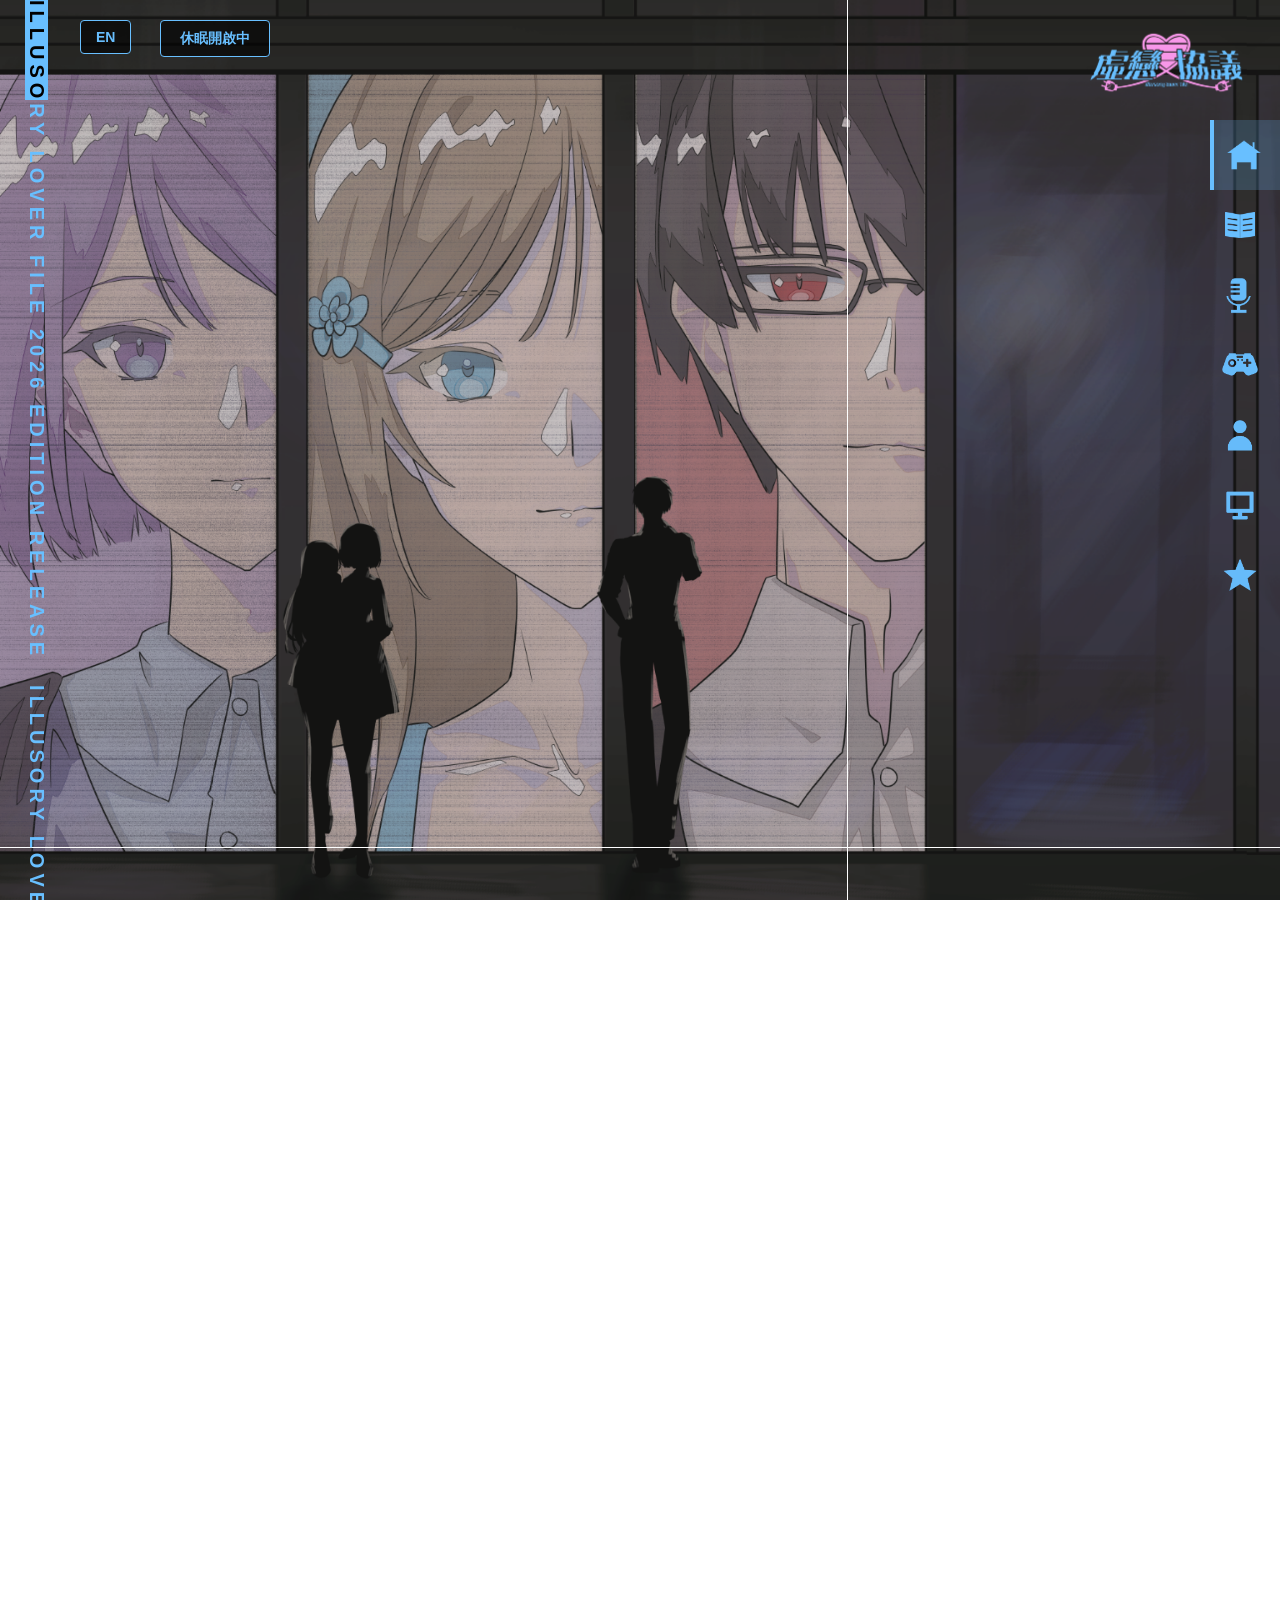
==== commit ca859cac: "Add files via upload" ====
--- a/作品導覽網頁/作品導覽網頁.html
+++ b/作品導覽網頁/作品導覽網頁.html
@@ -50,9 +50,13 @@
          全域語系管理器：單顆多國語言循環切換按鈕
          ========================================== -->
     <button id="langToggleBtn" onclick="window.LangManager.toggleLanguage()"></button> <!-- 建立語系切換按鈕，綁定點擊事件以非同步驅動全域語言管理器執行循環切換與重新渲染 -->
-    <!-- 獨立不休眠按鈕：文字框保持純淨，完全交給 JS 進行動態指派 -->
+    
+    <!-- 獨立不休眠按鈕：內嵌 1x1 像素的隱形無聲保活影片元件 -->
     <div id="wakeLockBtn" class="wakelock-toggle-btn">
         <span class="wakelock-text"></span>
+
+        <!-- 1x1 像素全透明無聲影片，用作 iOS 螢幕常亮最高特權的隱形鑰匙 -->
+        <video id="iosWakeVideo" loop muted playsinline style="position:absolute; width:1px; height:1px; opacity:0; pointer-events:none;"></video>
     </div>
 
 
--- a/作品導覽網頁/style.css
+++ b/作品導覽網頁/style.css
@@ -162,7 +162,7 @@
     }
 
 /* ==========================================
- * 獨立不休眠按鈕：左上方固定定位（內建固定尺寸與 transform 調整面板）
+ * 獨立不休眠按鈕：左上方固定定位（預設樣式：藍框黑底白字）
  * ========================================== */
 #wakeLockBtn {
     position: fixed; /* 100% 複製語系鈕：死死固定在螢幕特定坐標，不隨網頁滾動移位 */
@@ -170,45 +170,51 @@
     left: 80px; /* 100% 複製語系鈕：起跑點距離螢幕左側 80 像素 */
     z-index: 9999; /* 100% 複製語系鈕：確保權限最高，永遠浮在網頁所有元素最上層 */
     /* 專屬排版調整面板（請直接修改下方數值進行物理位移與縮放）：
-       1. translate(60px, 0px) ：第一個控制左右，因為左側語言鈕有寬度，此處預設填入 60px 直接將按鈕往右推開，完美避開重疊。
+       1. translate(60px, 0px) ：第一個控制左右，預設將按鈕往右推開，完美避開重疊。
        2. scale(1.0)          ：控制按鈕整體的放大與縮小。 */
     transform: translate(80px, 0px) scale(1.0);
-    /* 🚀 物理尺寸硬鎖定：直接用絕對寬高卡死坑位，100% 防止多語系切換時按鈕忽大忽小 */
-    width: 110px; /* 📐 尺寸防護：依據文字長度精準鎖定黃金寬度 */
-    height: 37px; /* 📐 尺寸防護：精準對齊您的語言切換按鈕物理總高度 */
+    /* 物理尺寸硬鎖定：直接用絕對寬高卡死坑位，100% 防止多語系切換時按鈕忽大忽小 */
+    width: 110px; /* 尺寸防護：依據文字長度精準鎖定黃金寬度 */
+    height: 37px; /* 尺寸防護：精準對齊您的語言切換按鈕物理總高度 */
     /* 空間防護鏈：強制單行橫向展開，確保圖案與文字完美水平置中對齊 */
     display: inline-flex;
     align-items: center;
     justify-content: center;
     white-space: nowrap; /* 核心阻斷：徹底杜絕文字被壓縮或自動換行 */
     gap: 8px; /* 空間撐開後，gap 將 100% 恢復完美的圖案與文字留白手感 */
-    /* 視覺外觀同步（完美融入您的深色霓虹賽博龐克主題） */
+    /* 🎨 預設樣式（未觸發）：賽博龐克主題藍色細邊框、半透明黑背景、純白文字 */
+    border: 1px solid #68BFFF;
+    background: rgba(0, 0, 0, 0.6);
+    color: #68BFFF;
     font-size: 14px; /* 同步語系鈕：設定按鈕文字大小為 14 像素 */
     font-weight: bold; /* 同步語系鈕：設定字體粗細為粗體，提升可讀性 */
-    color: #68BFFF; /* 預設為純白文字，便於跟左側的主題藍做視覺區隔 */
-    background: rgba(0, 0, 0, 0.6); /* 同步語系鈕：半透明黑背景，確保在各種背景下清晰可見 */
-    border: 1px solid #68BFFF; /* 將預設邊框同步為左側語言鈕的主題霓虹藍色 */
     border-radius: 4px; /* 同步語系鈕：設定 4 像素微圓角，顯得扎實內斂 */
     cursor: pointer; /* 當滑鼠懸停時，游標自動切換為點擊型手指圖示 */
     touch-action: manipulation; /* 全站最高觸控防線：沒收 iOS 雙擊放大行為 */
     transition: all 0.2s ease; /* 同步語系鈕：設定所有樣式屬性在 0.2 秒內以緩和曲線觸發反饋 */
 }
 
-    /* 当不休眠功能成功启动时点亮的 active 外观 */
+    /* ==========================================
+ * 🌟 核心調整：功能成功運作時（.active）出現的型態
+ * 完美達成截圖外觀：主題霓虹藍色 100% 填滿背景，內文與燈泡圖標同步反黑高對比
+ * ========================================== */
     #wakeLockBtn.active {
-        background: #68BFFF; /* 主題藍色 100% 填滿背景 */
+        background: #68BFFF; /* 🎨 完美對齊截圖：主題藍色 100% 填滿背景 */
         border-color: #68BFFF; /* 邊框同步轉為主題藍色 */
-        color: #000; /* 內部文字與燈泡圖標強制反黑 */
-    }
-
-    /* 獨立按鈕常規狀態下的滑鼠懸停與 iOS 點擊交互視覺反饋 */
+        color: #000; /* 🎨 完美對齊截圖：內部文字與燈泡圖標強制反黑 */
+    }
+
+    /* ==========================================
+ * 🎨 移除常規 hover 的填滿干擾，維持最純淨的按鈕狀態切換
+ * ========================================== */
+    /* 常規未觸發時，滑鼠懸停或大拇指按住時，僅產生優雅的微微變亮反饋，不提前強制填滿藍色 */
     #wakeLockBtn:hover {
-        background: #68BFFF; /* 常規狀態下懸停一樣填滿主題藍色 */
-        color: #000000; /* 文字與圖標同步反黑 */
-        border-color: #68BFFF; /* 邊框變換為主題藍色 */
-    }
-
-    /* 當已經成功啟動且滑鼠再次懸停（Hover）時的交叉視覺防護 */
+        background: #68BFFF; /* 🎨 完美對齊截圖：主題藍色 100% 填滿背景 */
+        border-color: #68BFFF; /* 邊框同步轉為主題藍色 */
+        color: #000; /* 🎨 完美對齊截圖：內部文字與燈泡圖標強制反黑 */
+    }
+
+    /* 當已經「成功啟動」且滑鼠再次懸停時，死死扣住截圖中的藍底黑字外觀，絕對不晃動、不變色 */
     #wakeLockBtn.active:hover {
         background: #68BFFF;
         color: #000000;
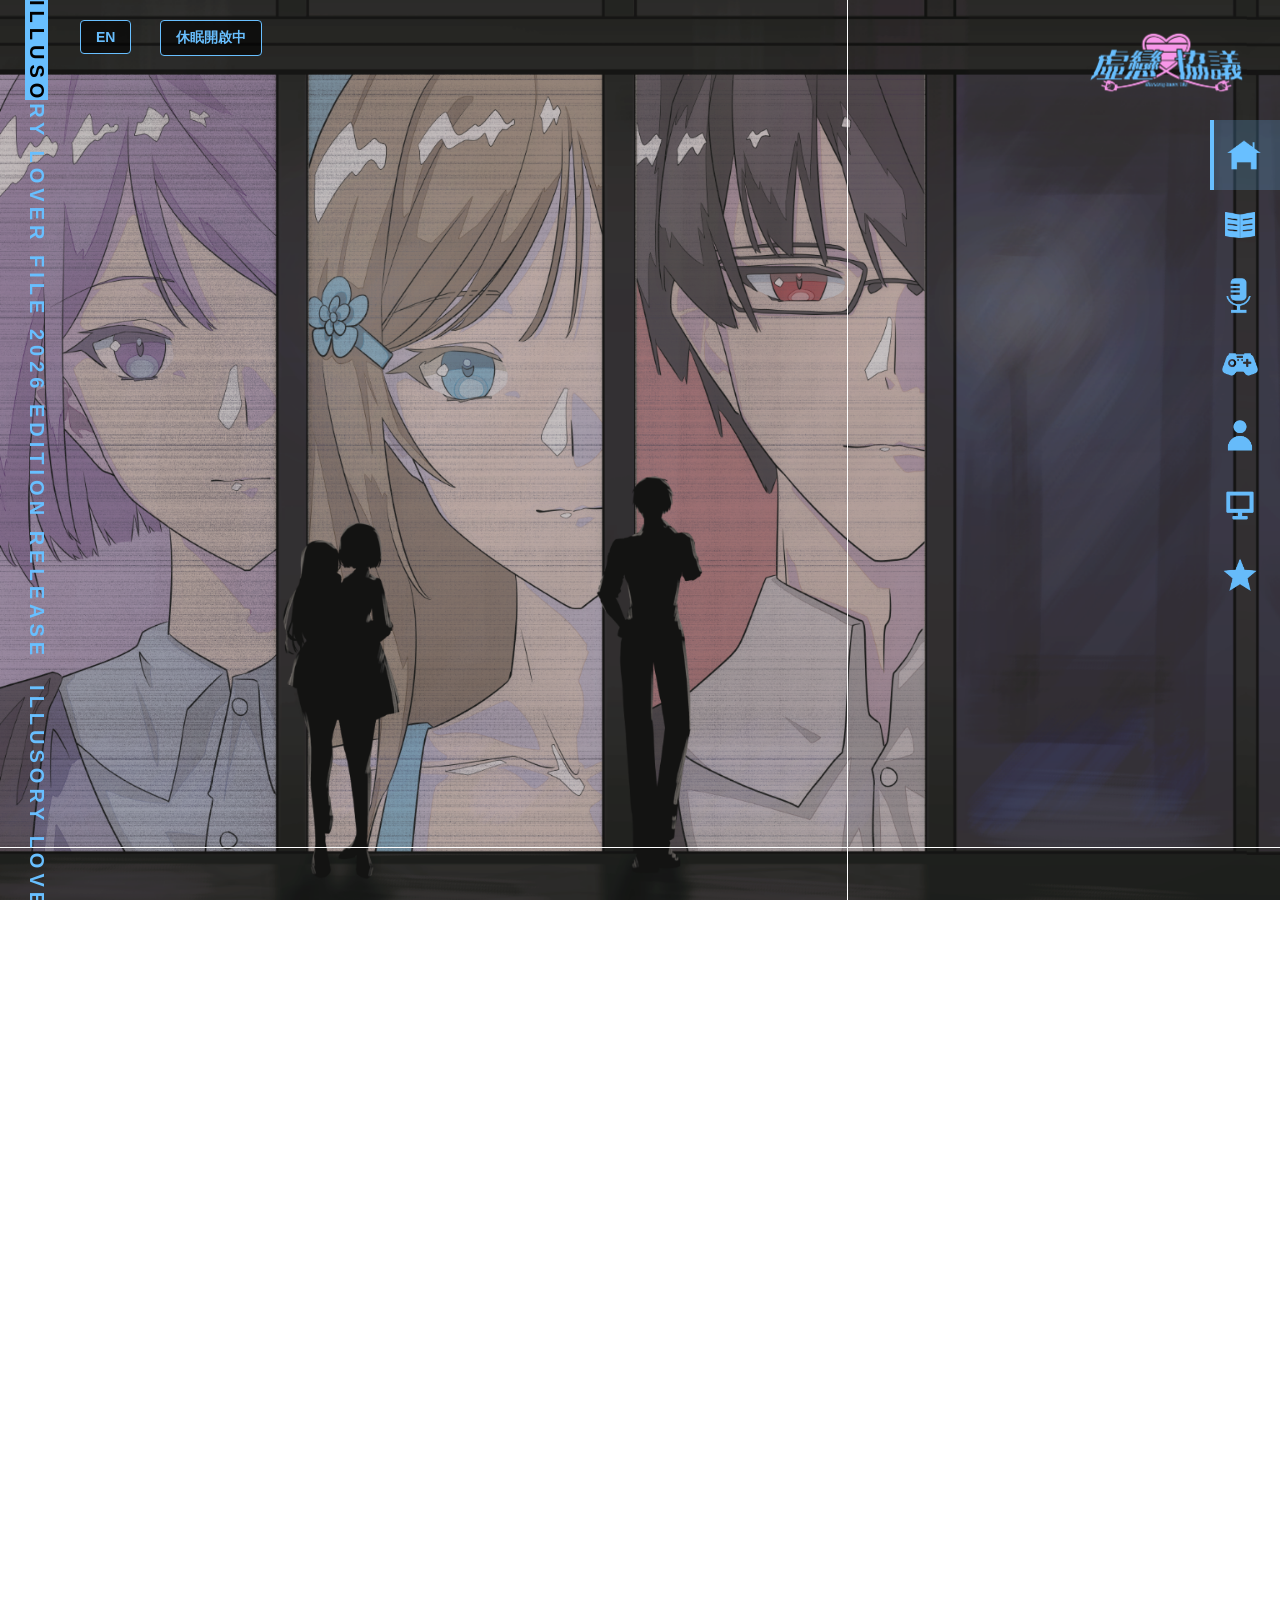
==== commit 3a189042: "Add files via upload" ====
--- a/作品導覽網頁/作品導覽網頁.html
+++ b/作品導覽網頁/作品導覽網頁.html
@@ -50,14 +50,10 @@
          全域語系管理器：單顆多國語言循環切換按鈕
          ========================================== -->
     <button id="langToggleBtn" onclick="window.LangManager.toggleLanguage()"></button> <!-- 建立語系切換按鈕，綁定點擊事件以非同步驅動全域語言管理器執行循環切換與重新渲染 -->
-    
-    <!-- 獨立不休眠按鈕：內嵌 1x1 像素的隱形無聲保活影片元件 -->
-    <div id="wakeLockBtn" class="wakelock-toggle-btn">
-        <span class="wakelock-text"></span>
-
-        <!-- 1x1 像素全透明無聲影片，用作 iOS 螢幕常亮最高特權的隱形鑰匙 -->
-        <video id="iosWakeVideo" loop muted playsinline style="position:absolute; width:1px; height:1px; opacity:0; pointer-events:none;"></video>
-    </div>
+
+    <button id="wakeLockBtn">
+        <span class="wakelock-text">偵測中...</span>
+    </button>
 
 
     <!-- ==========================================
--- a/作品導覽網頁/style.css
+++ b/作品導覽網頁/style.css
@@ -96,7 +96,7 @@
     width: 100vw; /* 強制遮罩寬度佔滿 100% 視窗物理寬度 */
     height: 100vh; /* 強制遮罩高度佔滿 100% 視窗物理高度 */
     background: #0d0d0d; /* 賦予極致深色純黑背景，完美遮擋後方的遊戲主要呈現內容 */
-    z-index: 9999; /* 設定層級為極高的 9999，確保其能霸道地浮在全站所有導覽列與實機影片之上 */
+    z-index: 9998; /* 設定層級為極高的 9999，確保其能霸道地浮在全站所有導覽列與實機影片之上 */
     display: none; /* 預設在常規寬螢幕或橫屏環境下完全隱形不見，不干涉任何桌機測試 */
     align-items: center; /* 水平軸絕對置中，維持提示文字的視覺重心平穩 */
     justify-content: center; /* 垂直軸絕對置中，維持提示文字的視覺重心平穩 */
@@ -168,14 +168,13 @@
     position: fixed; /* 100% 複製語系鈕：死死固定在螢幕特定坐標，不隨網頁滾動移位 */
     top: 20px; /* 100% 複製語系鈕：高度距離視窗最頂端 20 像素 */
     left: 80px; /* 100% 複製語系鈕：起跑點距離螢幕左側 80 像素 */
-    z-index: 9999; /* 100% 複製語系鈕：確保權限最高，永遠浮在網頁所有元素最上層 */
+    z-index: 999; /* 100% 複製語系鈕：確保權限最高，永遠浮在網頁所有元素最上層 */
     /* 專屬排版調整面板（請直接修改下方數值進行物理位移與縮放）：
        1. translate(60px, 0px) ：第一個控制左右，預設將按鈕往右推開，完美避開重疊。
        2. scale(1.0)          ：控制按鈕整體的放大與縮小。 */
     transform: translate(80px, 0px) scale(1.0);
     /* 物理尺寸硬鎖定：直接用絕對寬高卡死坑位，100% 防止多語系切換時按鈕忽大忽小 */
-    width: 110px; /* 尺寸防護：依據文字長度精準鎖定黃金寬度 */
-    height: 37px; /* 尺寸防護：精準對齊您的語言切換按鈕物理總高度 */
+    padding: 8px 15px; /* 設定按鈕的精緻內邊距，提供合適的觸控與視覺點擊範圍 */
     /* 空間防護鏈：強制單行橫向展開，確保圖案與文字完美水平置中對齊 */
     display: inline-flex;
     align-items: center;
@@ -221,11 +220,33 @@
         border-color: #68BFFF;
     }
 
-/* 小燈泡圖標微調，強制區塊特徵，防止與文字字頻基線錯位 */
-.wakelock-icon {
-    font-size: 16px;
-    display: flex;
-    align-items: center;
+
+
+/* ==========================================
+ * 全站按鈕通用：行動裝置觸控選取優化鎖
+ * 適用範圍：當瀏覽器偵測到當前設備為「不支援滑鼠懸停、純觸控的行動裝置」時
+ * ========================================== */
+@media (hover: none) {
+
+    /* 🚀 物理按壓鎖：只要大拇指按住全站任何按鈕的當下，外觀強制 100% 填滿主題藍色、文字反黑 */
+    #langToggleBtn:active,
+    #wakeLockBtn:active,
+    .player-control-btn:after:active, /* 依您專案實際的按鈕或圖標 class 名稱自由追加 */
+    .player-control-btn:active {
+        background: #68BFFF; /* 主題藍色 100% 填滿背景 */
+        border-color: #68BFFF; /* 邊框同步轉為主題藍色 */
+        color: #000000; /* 內部文字與所有圖標強制反黑，達成高對比選取外觀 */
+    }
+
+    /* 🚫 核心防護：在行動端徹底沒收滑鼠懸停（hover）的色彩填滿干擾 */
+    /* 這樣做能 100% 根除 iOS 裝置在手指拿開後，外觀會被 hover 機制死死扣在藍色放不開的盲區！ */
+    #langToggleBtn:hover,
+    #wakeLockBtn:hover,
+    .player-control-btn:hover {
+        background: rgba(0, 0, 0, 0.6); /* 手指滑過時，維持原本的半透明黑背景 */
+        color: #68BFFF; /* 維持原本的純白文字 */
+        border-color: #68BFFF; /* 維持原本的霓虹藍細邊框 */
+    }
 }
 
 
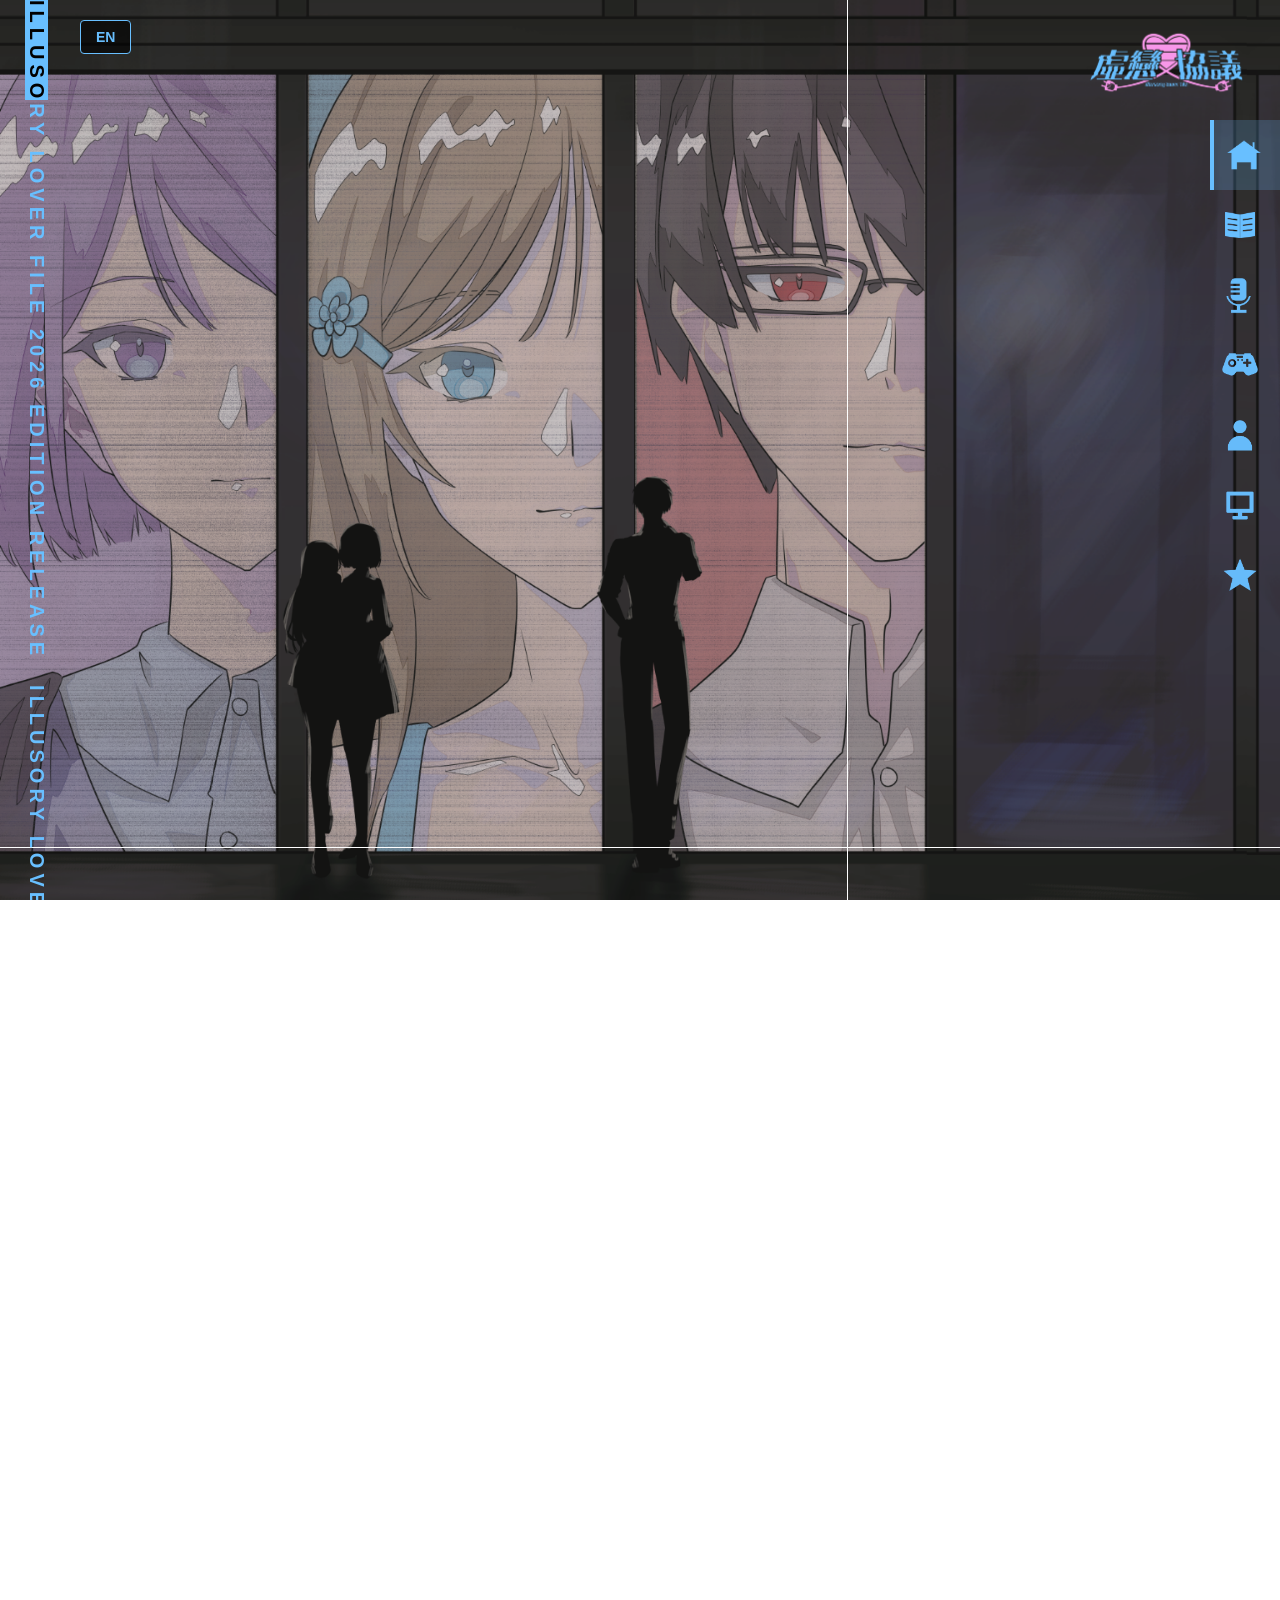
==== commit 834218e4: "Add files via upload" ====
--- a/作品導覽網頁/作品導覽網頁.html
+++ b/作品導覽網頁/作品導覽網頁.html
@@ -50,10 +50,10 @@
          全域語系管理器：單顆多國語言循環切換按鈕
          ========================================== -->
     <button id="langToggleBtn" onclick="window.LangManager.toggleLanguage()"></button> <!-- 建立語系切換按鈕，綁定點擊事件以非同步驅動全域語言管理器執行循環切換與重新渲染 -->
-
-    <button id="wakeLockBtn">
+    <!-- 🌟 將 id 修改為大寫 L 與 B，完美對齊 CSS 與 JavaScript ─── -->
+    <!--<button id="wakeLockBtn">
         <span class="wakelock-text">偵測中...</span>
-    </button>
+    </button>-->
 
 
     <!-- ==========================================
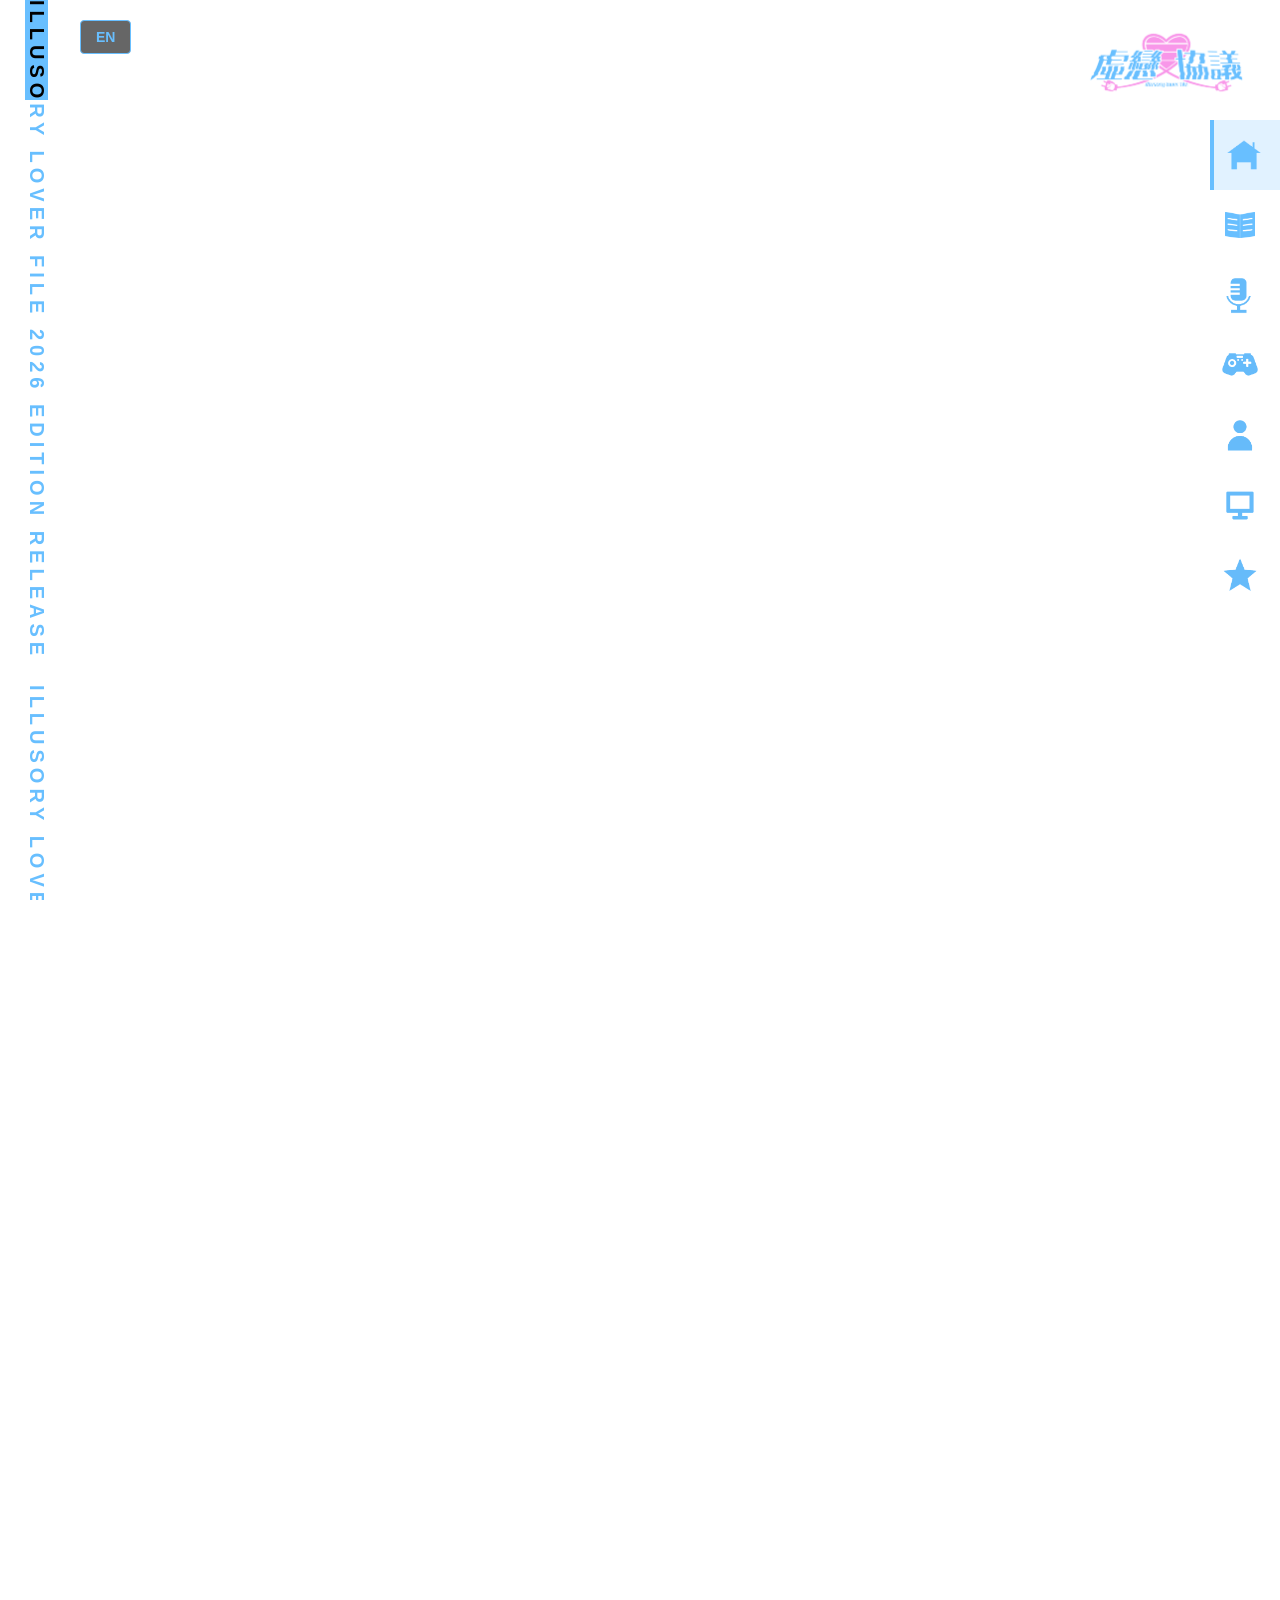
==== commit 9a093e62: "Add files via upload" ====
--- a/作品導覽網頁/作品導覽網頁.html
+++ b/作品導覽網頁/作品導覽網頁.html
@@ -1,201 +1,150 @@
 <!DOCTYPE html>
- <!-- 宣告網頁為現代 HTML5 標準文件，強迫瀏覽器以最高標準模式進行排版與渲染 -->
+ <!-- 宣告現代 HTML5 文件標準 -->
 <html lang="zh-TW">
-<!-- 宣告網頁語言為繁體中文（台灣），有利於搜尋引擎爬蟲進行精準網頁分類 -->
+<!-- 設定網頁語言為繁體中文 -->
 <head>
-    <!-- 開啟網頁標頭容器，用來存放全站的 Meta 設定、標題、外部樣式表與效能預解析通道 -->
-    <meta charset="UTF-8"> <!-- 指定全網頁檔案編碼為國際標準的 UTF-8，徹底根除多國語言切換時可能發生的亂碼地雷 -->
-    <meta name="viewport" content="width=device-width, initial-scale=1.0, viewport-fit=cover">
-    <!-- 終極正確修正：徹底拔除 HTML 內部的 user-scalable 寫法，回歸最乾淨的標準 1.0 倍原尺寸視口宣告，將多點觸控防禦主權全權交棒給 JavaScript -->
-    <title>虛戀協議作品導覽</title> <!-- 設定瀏覽器分頁與搜尋引擎搜尋結果中顯示的網頁主標題名稱 -->
-    <!-- ==========================================
-         行動端全螢幕應用程式與系統狀態列設定
-         ========================================== -->
-    <meta name="mobile-web-app-capable" content="yes"> <!-- 行動端應用程式核心：允許網頁在加入主畫面後以獨立的 WebApp 模式運行，100% 解鎖全螢幕 -->
-    <meta name="apple-mobile-web-app-status-bar-style" content="black-translucent"> <!-- iOS 專用防線：將 iPhone 頂部狀態列改為半透明，讓網頁大背景向上填滿至螢幕頂端 -->
-    <!-- ==========================================
-         外部資源引入與最高優先權背景圖預載通道
-         ========================================== -->
-    <link rel="apple-touch-icon" href="./icon/LOGO_1.png"> <!-- iOS 專用桌布圖示：指派使用者將此網頁「加入主畫面」時出現在手機桌面上的專屬圖示路徑 -->
-    <link rel="stylesheet" href="./style.css"> <!-- 引入全站的核心外部樣式表檔案，載入剛剛優化好的 RWD 媒體查詢與吸附排版 -->
-    <link rel="preload" as="image" href="./info/遊戲主視覺.png" fetchpriority="high"> <!-- 效能金鑰：命令瀏覽器在解析 HTML 的第一時間以最高優先權提前下載主視覺大圖 -->
-    <!-- ==========================================
-         全站非同步媒體來源之網路網域預解析（DNS Prefetch）
-         ========================================== -->
-    <link rel="dns-prefetch" href="//rss.soundon.fm"> <!-- 網路預解析：提前解析 SoundOn RSS 網域的 DNS，縮短後續非同步音訊抓取時的網路交握延遲 -->
-    <link rel="dns-prefetch" href="//storage.soundon.fm"> <!-- 網路預解析：提前解析 SoundOn 實體音訊儲存網域的 DNS，保障 Podcast 切換或首次放音時秒開 -->
-    <link rel="dns-prefetch" href="//i.scdn.co"> <!-- 網路預解析：提前解析 Spotify 託管封面圖網域的 DNS，確保 RSS 載入後單集封面圖片的下載快速通道不塞車 -->
-</head> <!-- 結束網頁標頭容器，瀏覽器解析至此將正式完成所有初始化預加載設定，準備進入 body 實體內容 -->
+    <!-- 開啟網頁標頭容器 -->
+    <meta charset="UTF-8"> <!-- 設定網頁編碼為 UTF-8 -->
+    <meta name="viewport" content="width=device-width, initial-scale=1.0, viewport-fit=cover"> <!-- 設定響應式視口與填滿瀏海螢幕 -->
+    <title>虛戀協議作品導覽</title> <!-- 設定瀏覽器分頁標題 -->
+
+    <meta name="apple-mobile-web-app-capable" content="yes"> <!-- 補上此行以正式解鎖 iOS 獨立全螢幕 WebApp 通道 -->
+    <meta name="apple-mobile-web-app-status-bar-style" content="black-translucent"> <!-- 設定 iOS 狀態列為半透明使背景向上填滿 -->
+
+    <link rel="apple-touch-icon" href="./icon/LOGO_1.png"> <!-- 設定 iOS 主畫面應用程式圖示 -->
+    <link rel="stylesheet" href="./style.css"> <!-- 引入全站核心外部樣式表 -->
+    <link rel="preload" as="image" href="./info/遊戲主視覺.png" fetchpriority="high"> <!-- 以最高優先權預載首頁主視覺大圖 -->
+
+    <link rel="preconnect" href="//rss.soundon.fm">
+    <link rel="preconnect" href="//storage.soundon.fm">
+    <link rel="preconnect" href="//i.scdn.co">
+</head> <!-- 結束網頁標頭容器 -->
 
 <body>
 
     <!-- ==========================================
-     * 橫向引導提示遮罩：初始全域埋線骨架（全通用 JS 圖片動態加載相容版）
-     * ========================================== -->
+         橫向引導提示遮罩
+         ========================================== -->
     <div id="orientation-shield" class="screen-orientation-mask">
         <div class="shield-message-box">
-            <!-- ⚡ 終極正確新增：埋入一個帶有唯一 ID 且 src 為空的純淨圖片標籤，用來完美承接 JavaScript 的開局動態載入防線，HTML 內 0% 絕不寫死任何固定圖片路徑 -->
-            <img id="shieldIconNode" alt="rotate hint" class="shield-icon-img">
-            <p id="shieldTextNode" class="shield-text"></p>
+            <img id="shieldIconNode" alt="rotate hint" class="shield-icon-img"> <!-- 留空圖片標籤供 JS 動態注入圖示 -->
+            <p id="shieldTextNode" class="shield-text"></p> <!-- 供 JS 動態注入多語系提示文字 -->
         </div>
     </div>
 
-    <!-- 開啟網頁實體... -->
-    <!-- 開啟網頁實體內容主體，瀏覽器將開始在此容器內部渲染所有使用者可見的前端互動元件 -->
-    <!-- ==========================================
-         全站核心底層：固定背景層與圖層外殼
-         ========================================== -->
-    <div class="fixed-bg" id="bg"></div> <!-- 建立全站固定背景層，搭配 ID 供 JavaScript 依頁面滾動動態切換亮度濾鏡 -->
-    <!-- ==========================================
-         全域語系管理器：單顆多國語言循環切換按鈕
-         ========================================== -->
-    <button id="langToggleBtn" onclick="window.LangManager.toggleLanguage()"></button> <!-- 建立語系切換按鈕，綁定點擊事件以非同步驅動全域語言管理器執行循環切換與重新渲染 -->
-    <!-- 🌟 將 id 修改為大寫 L 與 B，完美對齊 CSS 與 JavaScript ─── -->
+    <div class="fixed-bg" id="bg"></div> <!-- 固定背景層，供 JS 控制亮度濾鏡 -->
+
+    <button id="langToggleBtn" onclick="window.LangManager.toggleLanguage()"></button> <!-- 語系切換按鈕，綁定點擊事件 -->
     <!--<button id="wakeLockBtn">
         <span class="wakelock-text">偵測中...</span>
     </button>-->
 
+    <div class="side-marquee">
+        <div id="marquee-indicator"></div> <!-- 垂直滾動百分比指示器 -->
+        <div class="marquee-track">
+            <div id="marquee-content"></div> <!-- 跑馬燈主文字容器 -->
+            <div id="marquee-content-clone"></div> <!-- 跑馬燈鏡像文字容器 -->
+        </div>
+    </div> <!-- 結束側邊跑馬燈大外框容器 -->
 
-    <!-- ==========================================
-         側邊無縫滾動進度條與雙軌跑馬燈文字容器
-         ========================================== -->
-    <div class="side-marquee">
-        <!-- 開啟左側跑馬燈大外框容器，在 CSS 中鎖定極窄寬度以強制文字呈現單排垂直直書排版 -->
-        <div id="marquee-indicator"></div> <!-- 建立垂直滾動百分比指示器方框，搭配 CSS 混合模式與 JS 位移實現交疊自動反色特效 -->
+    <div class="logo-box" id="logoBtn" style="cursor: pointer;">
+        <img src="./icon/LOGO_1.png" alt="LOGO"> <!-- 嵌入 LOGO 圖片 -->
+    </div>
 
-        <div class="marquee-track">
-            <!-- 開啟垂直文字捲動軌道，在 CSS 中綁定動畫以執行 25 秒的匀速垂直循環拉動 -->
-            <div id="marquee-content"></div> <!-- 建立跑馬燈主文字容器，供 JavaScript 透過 textContent 高效注入拼接 10 次的超長多國語言文本 -->
-            <div id="marquee-content-clone"></div> <!-- 建立跑馬燈鏡像文字容器，供 JavaScript 注入完全相同的超長文字以達成 100% 視覺無縫循環滾動 -->
-        </div> <!-- 結束文字捲動軌道容器 -->
-    </div> <!-- 結束側邊跑馬燈大外框容器 -->
-    <!-- ==========================================
-         獨立 LOGO 顯示盒：綁定點擊開關導覽列事件
-         ========================================== -->
-    <div class="logo-box" id="logoBtn" style="cursor: pointer;">
-        <!-- 建立右上角 LOGO 盒子，綁定 ID 與手勢游標以供 JavaScript 註冊導覽列開合點擊事件 -->
-        <img src="./icon/LOGO_1.png" alt="LOGO"> <!-- 嵌入 LOGO 實體圖片，搭配 CSS 自動 100% 填滿外層 180 像素的 logo-box 容器 -->
-    </div> <!-- 結束獨立 LOGO 顯示盒 -->
-    <!-- ==========================================
-         右側導覽列容器：智慧型多語系選單
-         ========================================== -->
     <nav id="nav-container">
-        <!-- 開啟右側導覽列大框架，搭配 ID 供選單自由收縮核心進行 nav-open 樣式類別的動態切換 -->
-        <div class="nav-links" id="navList"></div> <!-- 建立導覽連結清單的實體容器，由 JavaScript 的 renderNav 函式依語系首次載入時動態注入 HTML 骨架 -->
-    </nav> <!-- 結束右側導覽列容器 -->
-    <!-- ==========================================
-         分頁內容大外殼與實體頁面區塊設定
-         ========================================== -->
+        <div class="nav-links" id="navList"></div> <!-- 導覽連結清單實體容器 -->
+    </nav>
+
     <div id="scroll-wrapper">
-        <!-- 開啟全站分頁內容的總包裹外殼，集中管理內部的多個滾動吸附頁面 -->
-        <section id="sec0"></section> <!-- 1. Home (純背景)：建立第 0 頁純景觀首頁，作為網頁開啟時的首次載入與雙重動畫幀強制歸位鎖定點 -->
+        <section id="sec0"></section> <!-- 第0頁純景觀首頁與強制歸位鎖定點 -->
 
         <section id="sec1">
-            <!-- 開啟第 1 頁策展理念分頁，在 CSS 中強制鎖定 100vh 滿版高度並對齊垂直吸附點 -->
+            <!-- 開啟第 1 頁策展理念分頁 -->
             <div class="content-box">
-                <!-- 開啟全站通用內容方框，在 CSS 中鎖定深色半透明背景、圓角與 0.8 秒平滑進場貝氏曲線動畫 -->
-                <h1>策展理念</h1> <!-- 建立策展理念主標題，由 JavaScript 首次載入或語系改變時透過 textContent 自動改寫純文字 -->
-                <p class="sub-title">Team Overview & Vision</p> <!-- 建立副標題文字標籤，在 CSS 中微調負外邊距以向上拉近與大標題的視覺階層距離 -->
-                <p class="p-text">這裡填寫原本的簡介內文敘述...</p> <!-- 建立介紹內文段落標籤，在 CSS 中設定 1.7 倍行高與左右對齊，供 JavaScript 指派多國語言長文本 -->
+                <!-- 開啟策展理念內容方框 -->
+                <h1></h1> <!-- 主標題標籤留空由 JS 動態填入多國語言 -->
+                <p class="sub-title"></p> <!-- 副標題標籤留空由 JS 動態填入多國語言 -->
+                <p class="p-text"></p> <!-- 內文段落標籤留空由 JS 動態填入多國語言 -->
             </div> <!-- 結束內容方框 -->
         </section> <!-- 結束第 1 頁策展理念分頁 -->
         <!-- ==========================================
-        分頁內容中的 sec2 部分：Podcast 節目展示分頁
-        ========================================== -->
+    分頁內容中的 sec2 部分：Podcast 節目展示分頁
+    ========================================== -->
         <section id="sec2">
-            <!-- 開啟第 2 頁 Podcast 節目分頁，在 CSS 中強制鎖定 100vh 滿版高度並對齊垂直吸附點 -->
             <div class="content-box">
-                <!-- 開啟內容方框，在 CSS 中鎖定深色半透明背景與 0.8 秒平滑進場貝氏曲線動畫 -->
-                <h1 id="podcastSectionTitle"></h1> <!-- 建立大標題節點，搭配唯一 ID 供 JavaScript 在畫面重繪時透過 textContent 自動注入當前語系文字 -->
+                <h1 id="podcastSectionTitle"></h1> <!-- 供 JS 注入當前語系大標題文字 -->
 
                 <div class="podcast-wrapper" id="podcast-container">
-                    <!-- 建立 Podcast 列表大框架，搭配 ID 供 JavaScript 的 renderPodcastList 函式依語系自動渲染清單與原生播放器 -->
-                    <p style="color: #666; padding: 20px;">載入中...</p> <!-- 建立初始佔位文字段落，在 RSS 非同步資料流讀取完成前作為緩衝提示，隨後會被 innerHTML 完全覆蓋 -->
-                </div> <!-- 結束 Podcast 列表大框架 -->
-            </div> <!-- 結束內容方框 -->
-        </section> <!-- 結束第 2 頁 Podcast 節目分頁 -->
+                    <p style="color: #666; padding: 20px;">載入中...</p> <!-- 初始佔位文字，隨後會被 JS 完全覆蓋 -->
+                </div>
+            </div>
+        </section>
         <!-- ==========================================
-        分頁內容中的 sec3 部分：遊戲介紹分頁
-        ========================================== -->
+    分頁內容中的 sec3 部分：遊戲介紹分頁
+    ========================================== -->
         <section id="sec3">
-            <!-- 開啟第 3 頁遊戲介紹分頁，在 CSS 中強制鎖定 100vh 滿版高度並對齊垂直吸附點 -->
+            <!-- 開啟第 3 頁遊戲介紹分頁 -->
             <div class="content-box">
-                <!-- 開啟內容方框，在 CSS 中鎖定深色半透明背景與 0.8秒平滑進場貝氏曲線動畫 -->
-                <h1>遊戲介紹</h1> <!-- 建立遊戲介紹主標題，由 JavaScript 首次載入或語系改變時透過 textContent 自動改寫純文字 -->
-                <p class="sub-title">Team Overview & Vision</p> <!-- 建立副標題文字標籤，在 CSS 中微調負外邊距以向上拉近與大標題的視覺階層距離 -->
-                <p class="p-text">這裡填寫原本的簡介內文敘述...</p> <!-- 建立介紹內文段落標籤，在 CSS 中設定 1.7 倍行高與左右對齊，供 JavaScript 指派多國語言長文本 -->
+                <!-- 開啟內容方框 -->
+                <h1></h1> <!-- 主標題標籤留空由 JS 進行純文字填入 -->
+                <p class="sub-title"></p> <!-- 副標題標籤留空由 JS 進行純文字填入 -->
+                <p class="p-text"></p> <!-- 內文段落標籤留空由 JS 進行純文字填入 -->
             </div> <!-- 結束內容方框 -->
         </section> <!-- 結束第 3 頁遊戲介紹分頁 -->
         <!-- ==========================================
-         分頁內容中的 sec4 部分：角色介紹分頁
-         ========================================== -->
+    分頁內容中的 sec4 部分：角色介紹分頁
+    ========================================== -->
         <section id="sec4">
-            <!-- 開啟第 4 頁角色介紹分頁，在 CSS 中強制鎖定 100vh 滿版高度並對齊垂直吸附點 -->
-            <div class="content-box" id="char-content">
-                <!-- 開啟內容方框並綁定 ID，作為 JavaScript 初始化時灌入克隆結構的實體目標容器 -->
-                <!-- JS 會將填充好的模板放入這裡 -->
-            </div> <!-- 結束內容方框 -->
-        </section> <!-- 結束第 4 頁角色介紹分頁 -->
+            <div class="content-box" id="char-content"></div> <!-- 供 JS 初始化時灌入角色範本結構的實體容器 -->
+        </section>
+
         <!-- ==========================================
-         角色區獨立模板宣告：HTML5 離線網頁範本結構
-         ========================================== -->
+    角色區獨立模板宣告：HTML5 離線網頁範本結構
+    ========================================== -->
         <template id="char-template">
-            <!-- 宣告獨立模板，綁定 ID 供 JavaScript 的 renderChar 函式在網頁首次載入時執行深層克隆 -->
-            <h1 class="char-section-title">角色展示</h1> <!-- 建立功能標題，在 CSS 中已設定為 display: none 以在畫面上完美隱藏 -->
+            <h1 class="char-section-title">角色展示</h1> <!-- 隱藏的功能標題 -->
             <div class="char-layout">
-                <!-- 開啟角色展示主佈局，在 CSS 中設定相對定位、1100 像素最大寬度與 pointer-events 穿透鎖 -->
                 <div class="char-img-side">
-                    <!-- 開啟角色大圖展示區，在 CSS 中設定絕對定位與 bottom 負值，強迫立繪巨幅下沉呈現 -->
-                    <img class="main-img" src="" alt="character"> <!-- 建立大立繪圖片標籤，搭配 CSS 硬體加速與優化對比度，供 JS 動態更新 src 路徑 -->
-                </div> <!-- 結束角色大圖展示區 -->
+                    <img class="main-img" src="" alt="character"> <!-- 供 JS 動態更新大立繪圖片網址 -->
+                </div>
                 <div class="char-info-side">
-                    <!-- 開啟右側毛玻璃資訊窗，在 CSS 中設定 15 像素平滑模糊、左側主題藍裝飾條與高強度半透明背景 -->
-                    <h2 class="char-name-title"></h2> <!-- 建立角色名字標題，在 CSS 中設定 42 像素極粗字體與外發光陰影，供 JS 透過 textContent 寫入內容 -->
-                    <p class="p-text char-intro"></p> <!-- 建立介紹與台詞段落，融合通用內文樣式，在 CSS 中設定 1.8 倍行高與 inter-word 單字兩端對齊 -->
-                </div> <!-- 結束角色介紹資訊窗 -->
-            </div> <!-- 結束角色展示主佈局 -->
-            <div class="char-btn-wrap"></div> <!-- 建立頭像切換按鈕群組容器，在 CSS 中設定 100% 垂直置中與 pointer-events: auto 開放點擊 -->
-        </template> <!-- 結束角色區獨立模板宣告 -->
+                    <h2 class="char-name-title"></h2> <!-- 供 JS 寫入角色名字的標題元素 -->
+                    <p class="p-text char-intro"></p> <!-- 供 JS 寫入介紹與台詞的段落元素 -->
+                </div>
+            </div>
+            <div class="char-btn-wrap"></div> <!-- 頭像切換按鈕群組容器 -->
+        </template>
         <!-- ==========================================
-             分頁內容中的 sec5 部分：遊戲 A 展示分頁
-             ========================================== -->
+    分頁內容中的 sec5 部分：遊戲 A 展示分頁
+    ========================================== -->
         <section id="sec5" class="game-zero">
-            <!-- 開啟第 5 頁遊戲 A 展示分頁，在 CSS 中強制鎖定 100vh 滿版高度並對齊垂直吸附點 -->
             <div class="content-box game-container-box">
-                <!-- 開啟內容方框並疊加容器類別，作為 JavaScript 的 renderGameDemoVideos 函式在首次載入時動態注入影片結構的目標容器 -->
-                <h1 class="game-title">視覺小說展示</h1> <!-- 建立大標題節點，搭配 CSS 絕對定位與 translateX 鎖定在容器頂部，供 JS 動態更換為多國語言文字 -->
-                <!--<div class="game-embed-viewport">--> <!-- 遭註解掉的內容：預留給未來 iframe 動態內嵌遊戲的網頁視窗包裹容器，目前不啟用 -->
-                <!-- 遊戲會直接在這裡加載 --> <!-- 單行註解：說明未來 iframe 遊戲框架的載入進入點 -->
-                <!--<iframe id="game-frame-5" allow="autoplay; microphone; camera; focus-without-user-activation" src="..."></iframe>--> <!-- 遭註解掉的內容：預留給遊戲 A 的實體 iframe 標籤與音訊權限設定，目前不啟用 -->
+                <h1 class="game-title">視覺小說展示</h1> <!-- 供 JS 更換為多國語言文字的大標題 -->
+                <!--<div class="game-embed-viewport">-->
+                <!--<iframe id="game-frame-5" allow="autoplay; microphone; camera; focus-without-user-activation" src="..."></iframe>-->
+            </div>
+        </section>
 
-            </div> <!-- 結束內容方框 -->
-        </section> <!-- 結束第 5 頁遊戲 A 展示分頁 -->
         <!-- ==========================================
-             分頁內容中的 sec6 部分：遊戲 B 展示分頁
-             ========================================== -->
+    分頁內容中的 sec6 部分：遊戲 B 展示分頁
+    ========================================== -->
         <section id="sec6">
-            <!-- 開啟第 6 頁遊戲 B 展示分頁，在 CSS 中強制鎖定 100vh 滿版高度並對齊垂直吸附點 -->
             <div class="content-box game-container-box">
-                <!-- 開啟內容方框並疊加容器類別，作為 JavaScript 的 renderGameDemoVideos 函式在首次載入時動態注入影片結構的目標容器 -->
-                <h1 class="game-title">寂寞流星雨展示</h1> <!-- 建立大標題節點，搭配 CSS 絕對定位與 translateX 鎖定在容器頂部，供 JS 動態更換為多國語言文字 -->
+                <h1 class="game-title">寂寞流星雨展示</h1> <!-- 供 JS 更換為多國語言文字的大標題 -->
                 <!--<div class="game-embed-viewport">
-                    <iframe id="game-frame-6" allow="autoplay; microphone; camera; focus-without-user-activation" src="..."></iframe>
+                <iframe id="game-frame-6" allow="autoplay; microphone; camera; focus-without-user-activation" src="..."></iframe>
+            </div>-->
+            </div>
+        </section>
 
-                </div>-->
-                <!-- 以上四行皆遭註解：預留給遊戲 B（寂寞流星雨）的 iframe 實體網頁載入外殼與權限宣告，目前不啟用 -->
-            </div> <!-- 結束內容方框 -->
-        </section> <!-- 結束第 6 頁遊戲 B 展示分頁 -->
         <!--<section id="sec7">
-            <div class="content-box" id="staff-content">-->
-        <!-- JS 會將內容渲染至此 -->
+    <div class="content-box" id="staff-content">-->
         <!--</div>
-        </section>-->
-    </div> <!-- 完美閉合：上一輪開頭定義的 <div id="scroll-wrapper"> 全站分頁內容總包裹大外殼，將所有滿版 section 順利收入同一個捲動作用域中 -->
-    <!-- ==========================================
-         核心控制組件：依序引入獨立多國語言與主網頁互動邏輯腳本
-         ========================================== -->
-    <script src="./config.js"></script> <!-- 核心優化：優先加載多國語言與語系管理核心設定檔，在全域 window 物件上搶先初始化完備 translations 與 LangManager 資源 -->
-    <script src="./script.js"></script> <!-- 核心優化：隨後加載主網頁前端核心互動邏輯腳本，0 秒接收 languageChanged 事件通知並啟動全站 DOM 樹的調度渲染 -->
+    </section>-->
+    </div> <!-- 閉合全站分頁內容的總包裹外殼 -->
+    <!-- 加上 defer 確保在背景非同步下載，且嚴格按照順序在 DOM 解析完後才依序執行 -->
+    <script src="./config.js" defer></script>
+    <script src="./script.js" defer></script>
 
-</body> <!-- 閉合網頁實體內容主體容器，全站所有 HTML 骨架與功能節點在此正式宣告加載完畢，完成瀏覽器的物理像素繪製 -->
+</body>
 </html>
--- a/作品導覽網頁/style.css
+++ b/作品導覽網頁/style.css
@@ -24,20 +24,32 @@
     overflow-x: hidden; /* 隱藏 X 軸溢出，100% 根除網頁左右晃動與碎圖的致命地雷 */
     cursor: default; /* 設定預設游標，修正 iOS 全景當作可點擊物件時的渲染判定 */
     -webkit-tap-highlight-color: transparent; /* 徹底抹除 iOS/Android 觸控點擊背景時原生的半透明藍黑陰影塊 */
-    /* 觸控選取隔離鎖：強制全平台瀏覽器沒收文字反藍全選複製的主權，徹底根除連點時引發的生硬網頁反白破綻 */ 
+    /* 觸控選取隔離鎖：強制全平台瀏覽器沒收文字反藍全選複製的主權，徹底根除連點時引發的生硬網頁反白破綻 */
     -webkit-user-select: none; /* 針對蘋果行動端與電腦端核心：強勢沒收 iPhone 與 Mac 的觸控文字長按反白選取特權 */
     -moz-user-select: none; /* 針對火狐核心：強勢沒收火狐瀏覽器的文字反白選取特權 */
     -ms-user-select: none; /* 針對微軟舊版核心：強勢沒收舊款網頁引擎的文字反白選取特權 */
     user-select: none; /* 全平台標準規範：強制全站文字與按鈕呈現不可被複製選取的實體遊戲介面高質感 */
-}
-
-img {
-    /* ❌ 徹底關閉 iOS / Safari 長按圖片時彈出的「儲存、複製、分享」原生系統選單 */
-    -webkit-touch-callout: none !important;
-    /* ❌ 禁用全平台使用者的圖片選取與滑鼠拖曳行為（防止拖跑或選取藍底） */
-    -webkit-user-select: none !important;
-    user-select: none !important;
-}
+    /* 💡 核心設定：pan-x pan-y 代表允許使用者用「單指」進行橫向與縱向的網頁正常捲動，
+       但它會主動移除雙指捏合（pinch-to-zoom）與系統多點縮放的活性。 */
+    touch-action: pan-x pan-y;
+}
+
+    /* ========================================================
+ * 🛡️ 全站多媒體資產：移動端長按選單與拖曳強行鎖 (無 !important 規格)
+ * ======================================================== */
+    body img,
+    body video,
+    .content-box img,
+    .video-wrapper video,
+    .podcast-item .podcast-cover {
+        /* ❌ 徹底關閉 iOS / Safari 長按時彈出的「儲存、複製、分享」原生系統選單 */
+        -webkit-touch-callout: none;
+        /* ❌ 禁用全平台使用者的選取與滑鼠拖曳行為（防止拖跑或選取藍底） */
+        -webkit-user-select: none;
+        -moz-user-select: none;
+        -ms-user-select: none;
+        user-select: none;
+    }
 
 
 /* ==========================================
@@ -82,7 +94,7 @@
         background-attachment: scroll; /* 關鍵修正：使用 scroll 屬性，徹底切斷 iOS 特有的 background-attachment: fixed 滾動重繪陷阱，記憶體消耗直接降到 0 */
         -webkit-transform: translate3d(0, 0, 0); /* 強迫 iPhone 針對這張主視覺大圖單獨啟用獨立的 GPU 圖層特效渲染 */
         transform: translate3d(0, 0, 0); /* 強迫現代瀏覽器針對偽元素啟用 3D 硬體加速，保障滾動效能 */
-        image-rendering: -webkit-optimize-contrast; /* 針對 Safari/WebKit 核心強制啟用對比度快取優化，讓背景圖片在高解析度螢幕下顯得極致銳利清晰 */
+        image-rendering: pixelated; /* 針對 Safari/WebKit 核心強制啟用對比度快取優化，讓背景圖片在高解析度螢幕下顯得極致銳利清晰 */
         z-index: -1; /* 將圖片層級壓在偽元素內部最底層，防止遮擋 any 前景物件 */
     }
 
@@ -222,33 +234,6 @@
 
 
 
-/* ==========================================
- * 全站按鈕通用：行動裝置觸控選取優化鎖
- * 適用範圍：當瀏覽器偵測到當前設備為「不支援滑鼠懸停、純觸控的行動裝置」時
- * ========================================== */
-@media (hover: none) {
-
-    /* 🚀 物理按壓鎖：只要大拇指按住全站任何按鈕的當下，外觀強制 100% 填滿主題藍色、文字反黑 */
-    #langToggleBtn:active,
-    #wakeLockBtn:active,
-    .player-control-btn:after:active, /* 依您專案實際的按鈕或圖標 class 名稱自由追加 */
-    .player-control-btn:active {
-        background: #68BFFF; /* 主題藍色 100% 填滿背景 */
-        border-color: #68BFFF; /* 邊框同步轉為主題藍色 */
-        color: #000000; /* 內部文字與所有圖標強制反黑，達成高對比選取外觀 */
-    }
-
-    /* 🚫 核心防護：在行動端徹底沒收滑鼠懸停（hover）的色彩填滿干擾 */
-    /* 這樣做能 100% 根除 iOS 裝置在手指拿開後，外觀會被 hover 機制死死扣在藍色放不開的盲區！ */
-    #langToggleBtn:hover,
-    #wakeLockBtn:hover,
-    .player-control-btn:hover {
-        background: rgba(0, 0, 0, 0.6); /* 手指滑過時，維持原本的半透明黑背景 */
-        color: #68BFFF; /* 維持原本的純白文字 */
-        border-color: #68BFFF; /* 維持原本的霓虹藍細邊框 */
-    }
-}
-
 
 
 /* ==========================================
@@ -406,6 +391,9 @@
     white-space: nowrap; /* 強制選單內容絕對不允許折行，維持完美的單行橫向編排 */
     transition: 0.3s; /* 設定過渡動畫時間為 0.3 秒，讓滑鼠移入時的變色效果流暢 */
     gap: 25px; /* 完美保留原文：設定內部的圖標容器與文字之間的水平間距為 25 像素 */
+    /* 核心關鍵：明確命令 iOS WebKit 核心，當使用者長按全站連結或導覽列選項時，
+       直接沒收、禁用系統預設的彈出快顯選單與網頁畫面預覽功能 */
+    -webkit-touch-callout: none;
 }
 
     /* 導覽列懸停效果 */
@@ -858,12 +846,18 @@
         margin-top: -3px !important; /* 利用垂直負向邊距修正，將 10px 的小圓點在 4px 的圓角軌道上進行像素級垂直中心線對齊，防止滑塊上下位移 */
     }
 
-/* 🎯 請精準套用在您的進度條（input[type="range"]）樣式上 */
-.player-control-btn ~ input[type="range"], /* 依您專案結構指定的 class 名稱 */
+/* 自定義進度條樣式與系統手勢屏蔽 */
+.player-control-btn ~ input[type="range"],
 [id^="timeline-"] {
-    /* 🚀 終極正確阻斷：明確命令 iOS 核心，當手指在這個元素上滑動時，
-       「100% 只能進行左右水平追蹤（pan-x）」，直接沒收、禁用上下垂直滾動整頁的權限！ */
-    touch-action: pan-x !important;
+    touch-action: pan-x;
+    /* 核心防線：全面沒收 iOS 系統級手勢，打通長按拖曳通道 */
+
+    -webkit-touch-callout: none;
+    /* 沒收 iOS 的長按快顯功能表，防止大拇指按住太久時在後台跳出隱形選單導致拖曳斷流 */
+
+    -webkit-user-select: none;
+    user-select: none;
+    /* 禁用進度條區域的文字選取，強迫 iOS 將這一次的長按百分之百歸類給網頁的物理拖曳事件 */
 }
 
 
@@ -986,7 +980,7 @@
         border-radius: 0; /* 關鍵：移除圓形設定，回歸圖片原本形狀，將圓角重設為零 */
         -webkit-transform: translate3d(0, 0, 0) !important; /* 強制新增：針對 WebKit/Safari 核心強制推動 3D 變形，強迫 iPhone 啟用 GPU 單獨為頭像去背邊緣進行顯示卡解碼 */
         transform: translate3d(0, 0, 0) !important; /* 強制新增：針對現代瀏覽器啟用 3D 硬體加速，不論 PNG 檔案多大，點擊時都能達到零延遲秒開 */
-        image-rendering: -webkit-optimize-contrast !important; /* 關鍵新增：鎖定這張圖片的對比度與記憶體快取，使圖片在視網膜螢幕下銳利無比，防止 iOS Safari 在滾動或切換時重複重繪 */
+        image-rendering: pixelated; /* 關鍵新增：鎖定這張圖片的對比度與記憶體快取，使圖片在視網膜螢幕下銳利無比，防止 iOS Safari 在滾動或切換時重複重繪 */
         will-change: transform; /* 關鍵新增：提前通知瀏覽器核心為此頭像開闢獨立的圖層記憶體高速緩衝區，優化動畫效能 */
     }
 
@@ -1017,7 +1011,7 @@
         /* filter: drop-shadow(0 10px 30px rgba(0,0,0,0.5)); 暈影：已縮小數值，若仍有黑影可刪除此行 */
         -webkit-transform: translate3d(0, 0, 0) !important; /* 強制新增：針對 WebKit 核心強制推動 3D 變形，強迫 iOS 啟用 GPU 顯示卡晶片處理大立繪去背邊緣 */
         transform: translate3d(0, 0, 0) !important; /* 強制新增：針對現代瀏覽器啟用 3D 硬體加速，讓立繪在點擊切換、淡入進場時維持極致滑順的 60 幀率體驗 */
-        image-rendering: -webkit-optimize-contrast !important; /* 關鍵新增：鎖定高解析度大圖解碼快取，使圖片銳利清晰，防止 iOS Safari 因為節電機制強行將大立繪模糊化 */
+        image-rendering: pixelated; /* 關鍵新增：鎖定高解析度大圖解碼快取，使圖片銳利清晰，防止 iOS Safari 因為節電機制強行將大立繪模糊化 */
         will-change: transform; /* 關鍵新增：提前通知 iOS 為大立繪開闢獨立的快取記憶體緩衝區，防範非同步換圖時的黑屏或閃爍 */
     }
 
@@ -1128,29 +1122,6 @@
     display: block; /* 轉為區塊元素，徹底消除 HTML 媒體元件底部原生的微小空隙隙縫 */
 }
 
-/* ===================================================
-   隱藏原生影片控制面板的特定功能按鈕
-   =================================================== */
-
-/* 1. 隱藏「音量調整」按鈕 */
-video::-webkit-media-controls-volume-control-container, /* 選取 Chrome、Edge、Safari 等瀏覽器原生影片面板的音量控制條外殼 */
-video::-webkit-media-controls-mute-button { /* 選取原生影片面板的靜音/喇叭開關按鈕元素 */
-    display: none !important; /* 強制將音量調整功能與靜音按鈕完全隱藏，不使其在畫面上佔用任何物理控制排版空間 */
-}
-
-/* 2. 隱藏「全螢幕」按鈕 */
-video::-webkit-media-controls-fullscreen-button { /* 選取原生影片面板最右側內建的切換全螢幕按鈕元素 */
-    display: none !important; /* 強制將全螢幕功能按鈕完全隱藏，阻斷使用者透過原生介面直接觸發視窗全螢幕放大 */
-}
-
-/* 3. 隱藏右側的「三個點（更多選項/下載按鈕）」 */
-video::-webkit-media-controls-enclosure { /* 選取包覆整個原生播放器所有控制元件的最外層全寬包裝容器 */
-    overflow: hidden !important; /* 藉由切除邊緣隱藏三個點：強制裁剪所有超出邊界範圍的控制項，為下方的拉寬位移做安全收邊 */
-}
-
-video::-webkit-media-controls-panel { /* 選取實際存放播放、進度條、時間等所有按鈕圖層的控制列操作底板 */
-    width: calc(100% + 30px) !important; /* 將控制列拉寬 30px，利用計算函式強制將右側的三個點推到可視範圍外，達成完美隱藏 */
-}
 
 
 /* 滿版遊戲區按鈕容器 */
@@ -1407,4 +1378,29 @@
     filter: drop-shadow(0 0 8px #68BFFF) !important; /* 完美保留原文設定：將選擇器精準修正為 .head-circle，並以您最標誌性的 8 像素不規則去背邊緣霓虹主題藍發光執行渲染，全平台完美相容 */
 }
 
-} /* 完美閉合：上一輪開頭定義的 @media screen and (orientation: landscape) and (max-height: 600px) 橫向裝置適配媒體查詢 */
+ /* 完美閉合：上一輪開頭定義的 @media screen and (orientation: landscape) and (max-height: 600px) 橫向裝置適配媒體查詢 */
+
+
+/* ==========================================
+ * 播放器專屬：行動裝置觸控選取優化鎖
+ * ========================================== */
+@media (hover: none) {
+
+    /* 🚀 物理按壓鎖：大拇指按住播放按鈕的當下，外觀強制 100% 填滿主題藍色、內文與圖標反黑 */
+    .player-control-btn:active,
+    [id^="play-btn-"]:active {
+        background: #68BFFF; /* 主題藍色 100% 填滿背景 */
+        border-color: #68BFFF; /* 邊框同步轉為主題藍色 */
+        color: #000000; /* 內部文字與所有圖標強制反黑 */
+    }
+
+        /* 🌟 核心修正：播放按鈕內部的實體去背圖片，在手指按住時同步強制轉為純黑色，避免色彩斷層 */
+        .player-control-btn:active .player-icon-img,
+        [id^="play-btn-"]:active .player-icon-img {
+            filter: brightness(0);
+        }
+
+    /* 🚫 核心防護：只針對播放器按鈕，在行動端徹底拔除常規的 hover 填滿干擾 */
+    /* 移除 background: rgba(0, 0, 0, 0.6) 的宣告，100% 根除 iOS 點擊時的半透明黑底色與焦點斷流 Bug！ */
+}
+
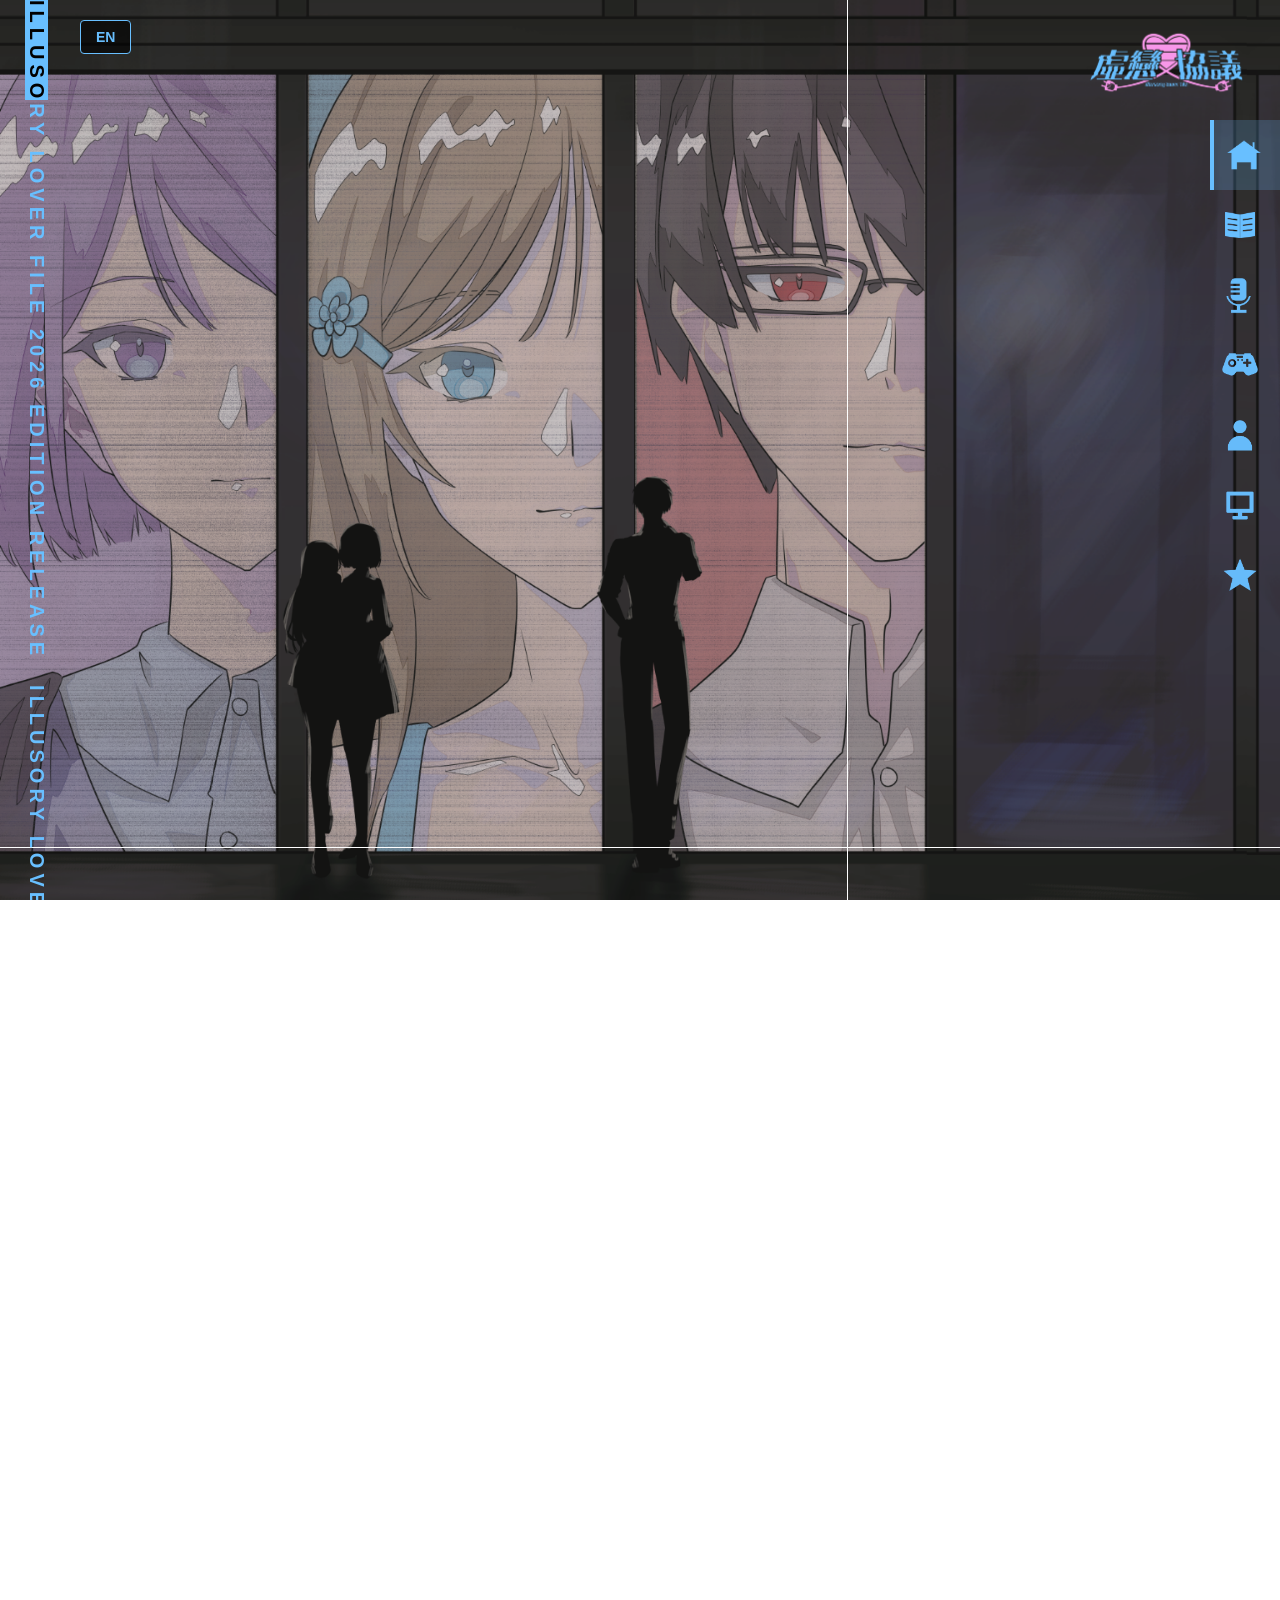
==== commit b420c884: "Add files via upload" ====
--- a/作品導覽網頁/作品導覽網頁.html
+++ b/作品導覽網頁/作品導覽網頁.html
@@ -35,9 +35,6 @@
     <div class="fixed-bg" id="bg"></div> <!-- 固定背景層，供 JS 控制亮度濾鏡 -->
 
     <button id="langToggleBtn" onclick="window.LangManager.toggleLanguage()"></button> <!-- 語系切換按鈕，綁定點擊事件 -->
-    <!--<button id="wakeLockBtn">
-        <span class="wakelock-text">偵測中...</span>
-    </button>-->
 
     <div class="side-marquee">
         <div id="marquee-indicator"></div> <!-- 垂直滾動百分比指示器 -->
@@ -120,8 +117,6 @@
         <section id="sec5" class="game-zero">
             <div class="content-box game-container-box">
                 <h1 class="game-title">視覺小說展示</h1> <!-- 供 JS 更換為多國語言文字的大標題 -->
-                <!--<div class="game-embed-viewport">-->
-                <!--<iframe id="game-frame-5" allow="autoplay; microphone; camera; focus-without-user-activation" src="..."></iframe>-->
             </div>
         </section>
 
@@ -131,16 +126,9 @@
         <section id="sec6">
             <div class="content-box game-container-box">
                 <h1 class="game-title">寂寞流星雨展示</h1> <!-- 供 JS 更換為多國語言文字的大標題 -->
-                <!--<div class="game-embed-viewport">
-                <iframe id="game-frame-6" allow="autoplay; microphone; camera; focus-without-user-activation" src="..."></iframe>
-            </div>-->
             </div>
         </section>
 
-        <!--<section id="sec7">
-    <div class="content-box" id="staff-content">-->
-        <!--</div>
-    </section>-->
     </div> <!-- 閉合全站分頁內容的總包裹外殼 -->
     <!-- 加上 defer 確保在背景非同步下載，且嚴格按照順序在 DOM 解析完後才依序執行 -->
     <script src="./config.js" defer></script>
--- a/作品導覽網頁/style.css
+++ b/作品導覽網頁/style.css
@@ -94,7 +94,7 @@
         background-attachment: scroll; /* 關鍵修正：使用 scroll 屬性，徹底切斷 iOS 特有的 background-attachment: fixed 滾動重繪陷阱，記憶體消耗直接降到 0 */
         -webkit-transform: translate3d(0, 0, 0); /* 強迫 iPhone 針對這張主視覺大圖單獨啟用獨立的 GPU 圖層特效渲染 */
         transform: translate3d(0, 0, 0); /* 強迫現代瀏覽器針對偽元素啟用 3D 硬體加速，保障滾動效能 */
-        image-rendering: pixelated; /* 針對 Safari/WebKit 核心強制啟用對比度快取優化，讓背景圖片在高解析度螢幕下顯得極致銳利清晰 */
+        image-rendering: auto; /* 針對 Safari/WebKit 核心強制啟用對比度快取優化，讓背景圖片在高解析度螢幕下顯得極致銳利清晰 */
         z-index: -1; /* 將圖片層級壓在偽元素內部最底層，防止遮擋 any 前景物件 */
     }
 
@@ -515,15 +515,6 @@
     position: relative; /* 啟用相對定位，作為內部絕對定位元素（如鎖定標題）的參照物 */
 }
 
-    /* 針對內容過長的區塊 (如 Podcast) 的特別提醒：
-   因為開啟了強制吸附，內部必須維持 overflow-y: auto，
-   否則使用者會無法看完該頁所有內容。你的 .podcast-scroll-box 已有此設定。 */
-
-    /* 遊戲展示頁面：邊框特殊處理 */
-    /*section.game-zero {
-        padding: 0 70px 0 0;*/ /* 上 右 下 左 */
-    /*}*/
-
 /* ==========================================
  * 內容方框：入場動畫初始狀態（視覺平移修正版）
  * ========================================== */
@@ -980,7 +971,7 @@
         border-radius: 0; /* 關鍵：移除圓形設定，回歸圖片原本形狀，將圓角重設為零 */
         -webkit-transform: translate3d(0, 0, 0) !important; /* 強制新增：針對 WebKit/Safari 核心強制推動 3D 變形，強迫 iPhone 啟用 GPU 單獨為頭像去背邊緣進行顯示卡解碼 */
         transform: translate3d(0, 0, 0) !important; /* 強制新增：針對現代瀏覽器啟用 3D 硬體加速，不論 PNG 檔案多大，點擊時都能達到零延遲秒開 */
-        image-rendering: pixelated; /* 關鍵新增：鎖定這張圖片的對比度與記憶體快取，使圖片在視網膜螢幕下銳利無比，防止 iOS Safari 在滾動或切換時重複重繪 */
+        image-rendering: auto; /* 關鍵新增：鎖定這張圖片的對比度與記憶體快取，使圖片在視網膜螢幕下銳利無比，防止 iOS Safari 在滾動或切換時重複重繪 */
         will-change: transform; /* 關鍵新增：提前通知瀏覽器核心為此頭像開闢獨立的圖層記憶體高速緩衝區，優化動畫效能 */
     }
 
@@ -1011,7 +1002,7 @@
         /* filter: drop-shadow(0 10px 30px rgba(0,0,0,0.5)); 暈影：已縮小數值，若仍有黑影可刪除此行 */
         -webkit-transform: translate3d(0, 0, 0) !important; /* 強制新增：針對 WebKit 核心強制推動 3D 變形，強迫 iOS 啟用 GPU 顯示卡晶片處理大立繪去背邊緣 */
         transform: translate3d(0, 0, 0) !important; /* 強制新增：針對現代瀏覽器啟用 3D 硬體加速，讓立繪在點擊切換、淡入進場時維持極致滑順的 60 幀率體驗 */
-        image-rendering: pixelated; /* 關鍵新增：鎖定高解析度大圖解碼快取，使圖片銳利清晰，防止 iOS Safari 因為節電機制強行將大立繪模糊化 */
+        image-rendering: auto; /* 關鍵新增：鎖定高解析度大圖解碼快取，使圖片銳利清晰，防止 iOS Safari 因為節電機制強行將大立繪模糊化 */
         will-change: transform; /* 關鍵新增：提前通知 iOS 為大立繪開闢獨立的快取記憶體緩衝區，防範非同步換圖時的黑屏或閃爍 */
     }
 
@@ -1124,140 +1115,12 @@
 
 
 
-/* 滿版遊戲區按鈕容器 */
-/* 強制顯示遊戲區與按鈕，確保佈局置中 */
-/*.game-zero .full-game-ui {
-    opacity: 1 !important;
-    visibility: visible !important;
-    display: flex !important;
-    flex-direction: column;
-    align-items: center;
-    justify-content: center;
-    width: 100%;
-    height: 100%;
-}*/
-
-/* 遊戲啟動按鈕基礎樣式 */
-/*.play-btn {
-    display: inline-block;
-    padding: 18px 60px;*/
-    /* 已修改：按鈕背景改為主題藍 (#68BFFF) */
-    /*background: #68BFFF;*/
-    /* 已修改：背景文字改為深色，確保在藍底上的閱讀清晰度 */
-    /*color: #000;
-    border: none;
-    font-weight: bold;
-    border-radius: 4px;
-    cursor: pointer;
-    z-index: 10;*/
-    /* 支援背景漸層進度條的設定 */
-    /*background-size: 100% 100%;
-    background-repeat: no-repeat;
-    transition: all 0.3s ease;
-    position: relative;
-    overflow: hidden;
-}*/
-
-/* --- [新增：WebGL 嵌入專用樣式] --- */
-
-/* 遊戲容器方框：佔據扣除導覽列後寬度的 80% */
-/*.game-container-box {
-    width: 80%;*/ /* 佔據 80% 的可用寬度 */
-    /*max-width: none;*/ /* 取消原本的 1000px 限制 */
-    /*height: auto;
-    padding: 0;
-    background: transparent;*/ /* 移除深色背景，讓遊戲主體更突出 */
-    /*display: flex;
-    flex-direction: column;
-    align-items: center;
-}*/
-
-/* 嵌入視窗的比例控制 - 依原設定 960:600 = 1.6 比例 */
-/*.game-embed-viewport {
-    position: relative;
-    width: 100%;*/
-    /* 960:600 的比例高度計算：(600/960) * 100 = 62.5% */
-    /*padding-top: 62.5%;
-    background: #000;
-    border-radius: 8px;
-    overflow: hidden;
-    border: 2px solid #68BFFF;
-    box-shadow: 0 0 30px rgba(0, 0, 0, 0.5);
-}*/
-
-/* iframe 填滿容器 */
-/*.game-frame-inline {
-    position: absolute;
-    top: 0;
-    left: 0;
-    width: 100%;
-    height: 100%;
-    border: none;
-}
-
-section.game-zero {
-    display: flex;
-    justify-content: center;*/ /* 水平置中 */
-    /*align-items: center;*/ /* 垂直置中 */
-    /*padding-right: 70px;*/ /* 避開右側導覽列 */
-/*}*/
-
-
-
-
-/* 製作人員容器：使用網格佈局 */
-/*.staff-grid {
-    display: grid;
-    grid-template-columns: repeat(2, 1fr);*/ /* 預設大螢幕顯示兩欄 */
-    /*gap: 20px;
-    width: 100%;
-    max-width: 600px;
-    margin: 20px auto 0;
-}*/
-
-/* 每一列的樣式：從淡色風格改為深色透明風格 */
-/*.staff-row {
-    display: flex;
-    justify-content: space-between;
-    align-items: center;
-    padding: 12px 10px;*/
-    /* 已修改：分隔線改為半透明白，適合深色背景 */
-    /*border-bottom: 1px solid rgba(255, 255, 255, 0.1);*/
-    /* 已修改：文字改為亮灰色 */
-    /*color: #eee;
-}*/
-
-/* 職稱標籤樣式 */
-/*.staff-role {*/
-    /* 已修改：改為主題藍色 */
-    /*color: #68BFFF;
-    font-weight: bold;
-}*/
-
-/* 名字標籤樣式 */
-/*.staff-name {*/
-    /* 已修改：強化主題色呈現 */
-    /*color: #68BFFF !important;
-    font-weight: 900;
-}*/
-
-
 
 
 /* ==========================================
  * 直向手機版適配（維持您原本的優秀設定）
  * ========================================== */
 @media screen and (max-width: 600px) and (orientation: portrait) { /* 當螢幕寬度小於或等於 600 像素，且同時處於直向拿手機的狀態時觸發內部樣式 */
-
-    /* 成員網格改為單欄 */
-    /*.staff-grid {
-        grid-template-columns: 1fr;*/ /* 將原本多欄排列的製作團隊網格改為 1 欄縱向直排，完美適應窄螢幕 */
-    /*}*/
-
-    /* 手機直向寬度不足，直接隱藏 QR Code */
-    /*.podcast-qr-wrap {
-        display: none !important;*/ /* 強制徹底隱藏 Podcast 的二維條碼區塊，防止在窄小的畫面中造成排版重疊或擁擠 */
-    /*}*/
 
     /* 針對直向手機邊框優化內文範圍 */
     .p-text, .char-intro-text, .char-showcase-container p {
@@ -1273,17 +1136,6 @@
  * 橫向裝置適配（全新加入：手機橫放 / 平板橫螢幕專屬安全鎖）
  * ========================================== */
 @media screen and (orientation: landscape) and (max-height: 600px) { /* 當螢幕處於橫放狀態，且同時視窗高度小於或等於 600 像素的極扁環境下觸發內部樣式 */
-
-    /* 核心優化：橫向螢幕高度極扁，成員名單必須改為雙欄或三欄，否則會衝出畫面 */
-    /*.staff-grid {
-        grid-template-columns: repeat(3, 1fr) !important;*/ /* 強制切換為精緻三欄，利用網格控制大幅增加橫向並排的空間利用率 */
-        /*gap: 15px !important;*/ /* 縮小網格間距，騰出垂直空間，防止內容被高度撐破 */
-    /*}*/
-
-    /* 核心優化：手機橫著放時，使用者依舊無法用自身鏡頭掃描自身螢幕，強制隱藏 QR Code */
-    /*.podcast-qr-wrap {
-        display: none !important;*/ /* 強制徹底隱藏橫向畫面下的條碼區塊，防止在高度有限的螢幕中擠壓其他閱讀內容 */
-    /*}*/
 
     /* ==========================================
      * 終極正確覆蓋：手機橫放時的 iOS 專屬大背景獨立位置微調控制點
@@ -1400,7 +1252,5 @@
             filter: brightness(0);
         }
 
-    /* 🚫 核心防護：只針對播放器按鈕，在行動端徹底拔除常規的 hover 填滿干擾 */
-    /* 移除 background: rgba(0, 0, 0, 0.6) 的宣告，100% 根除 iOS 點擊時的半透明黑底色與焦點斷流 Bug！ */
-}
-
+}
+
